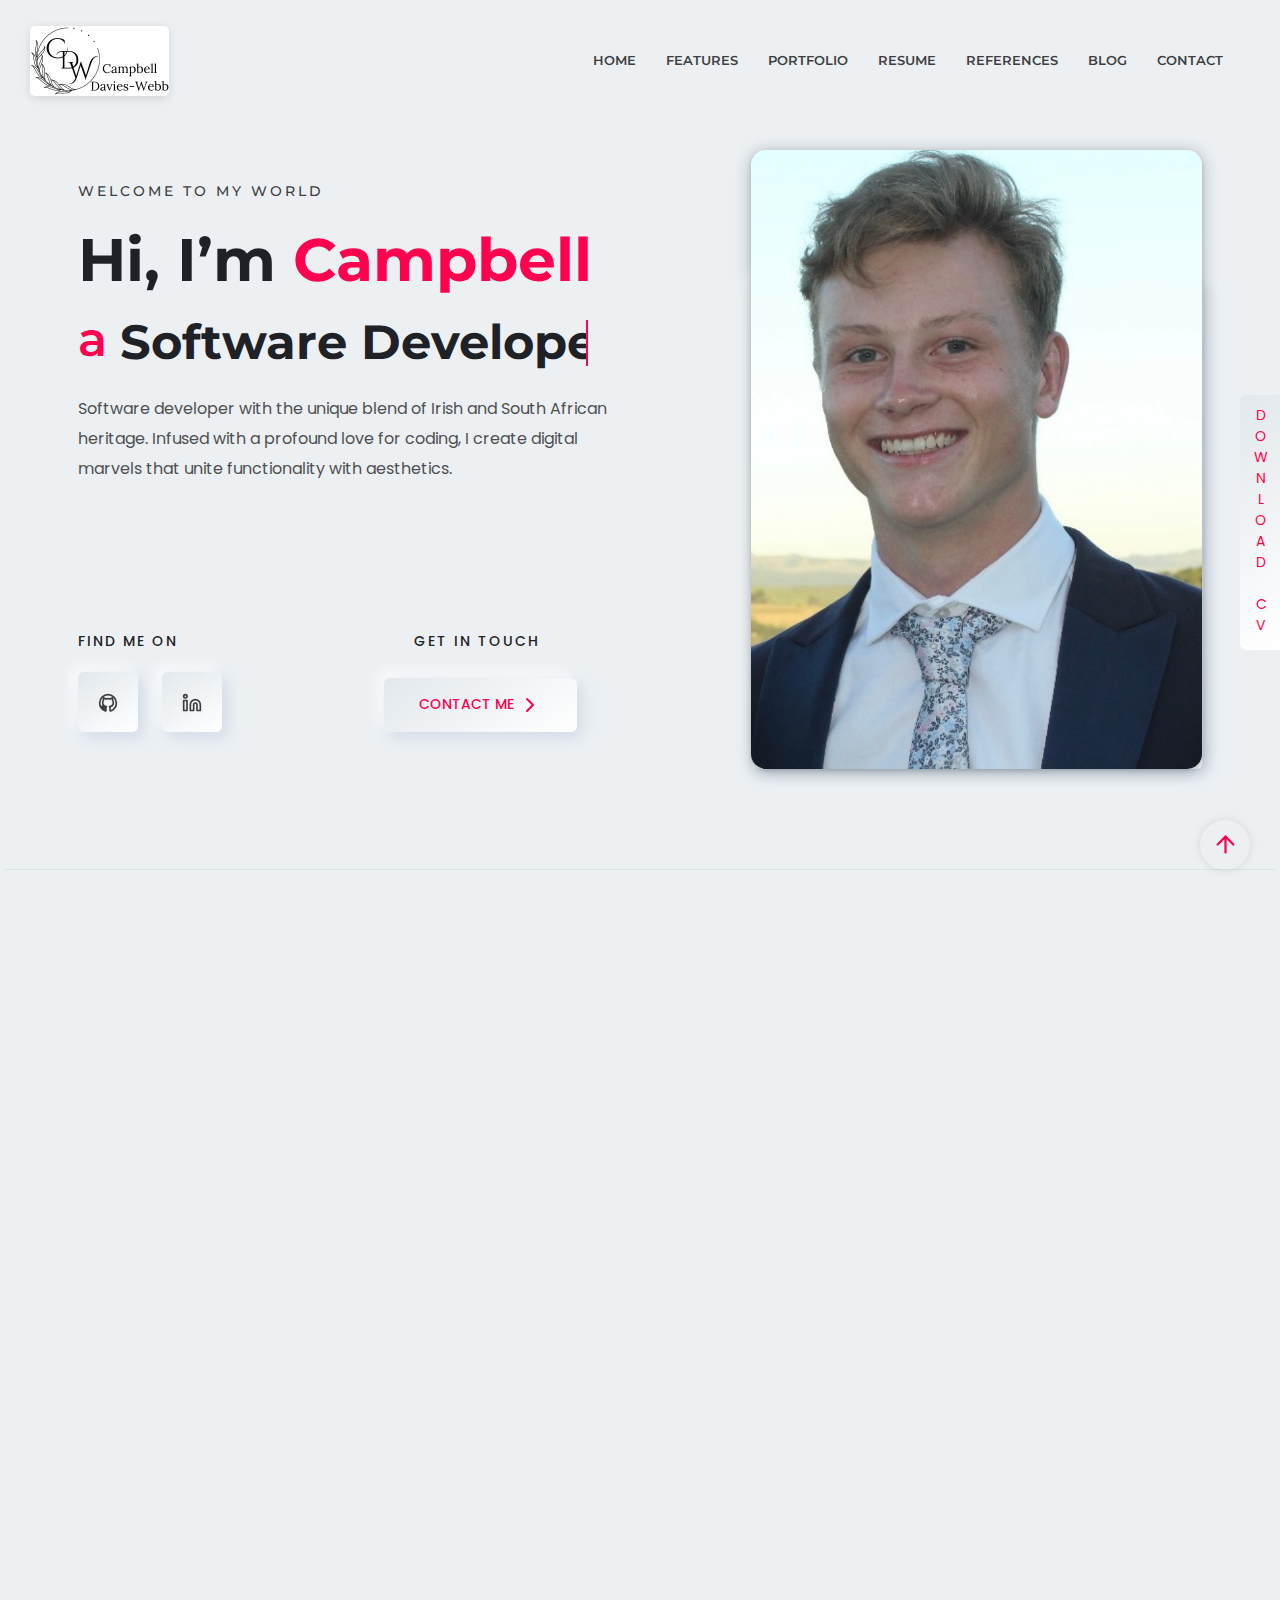
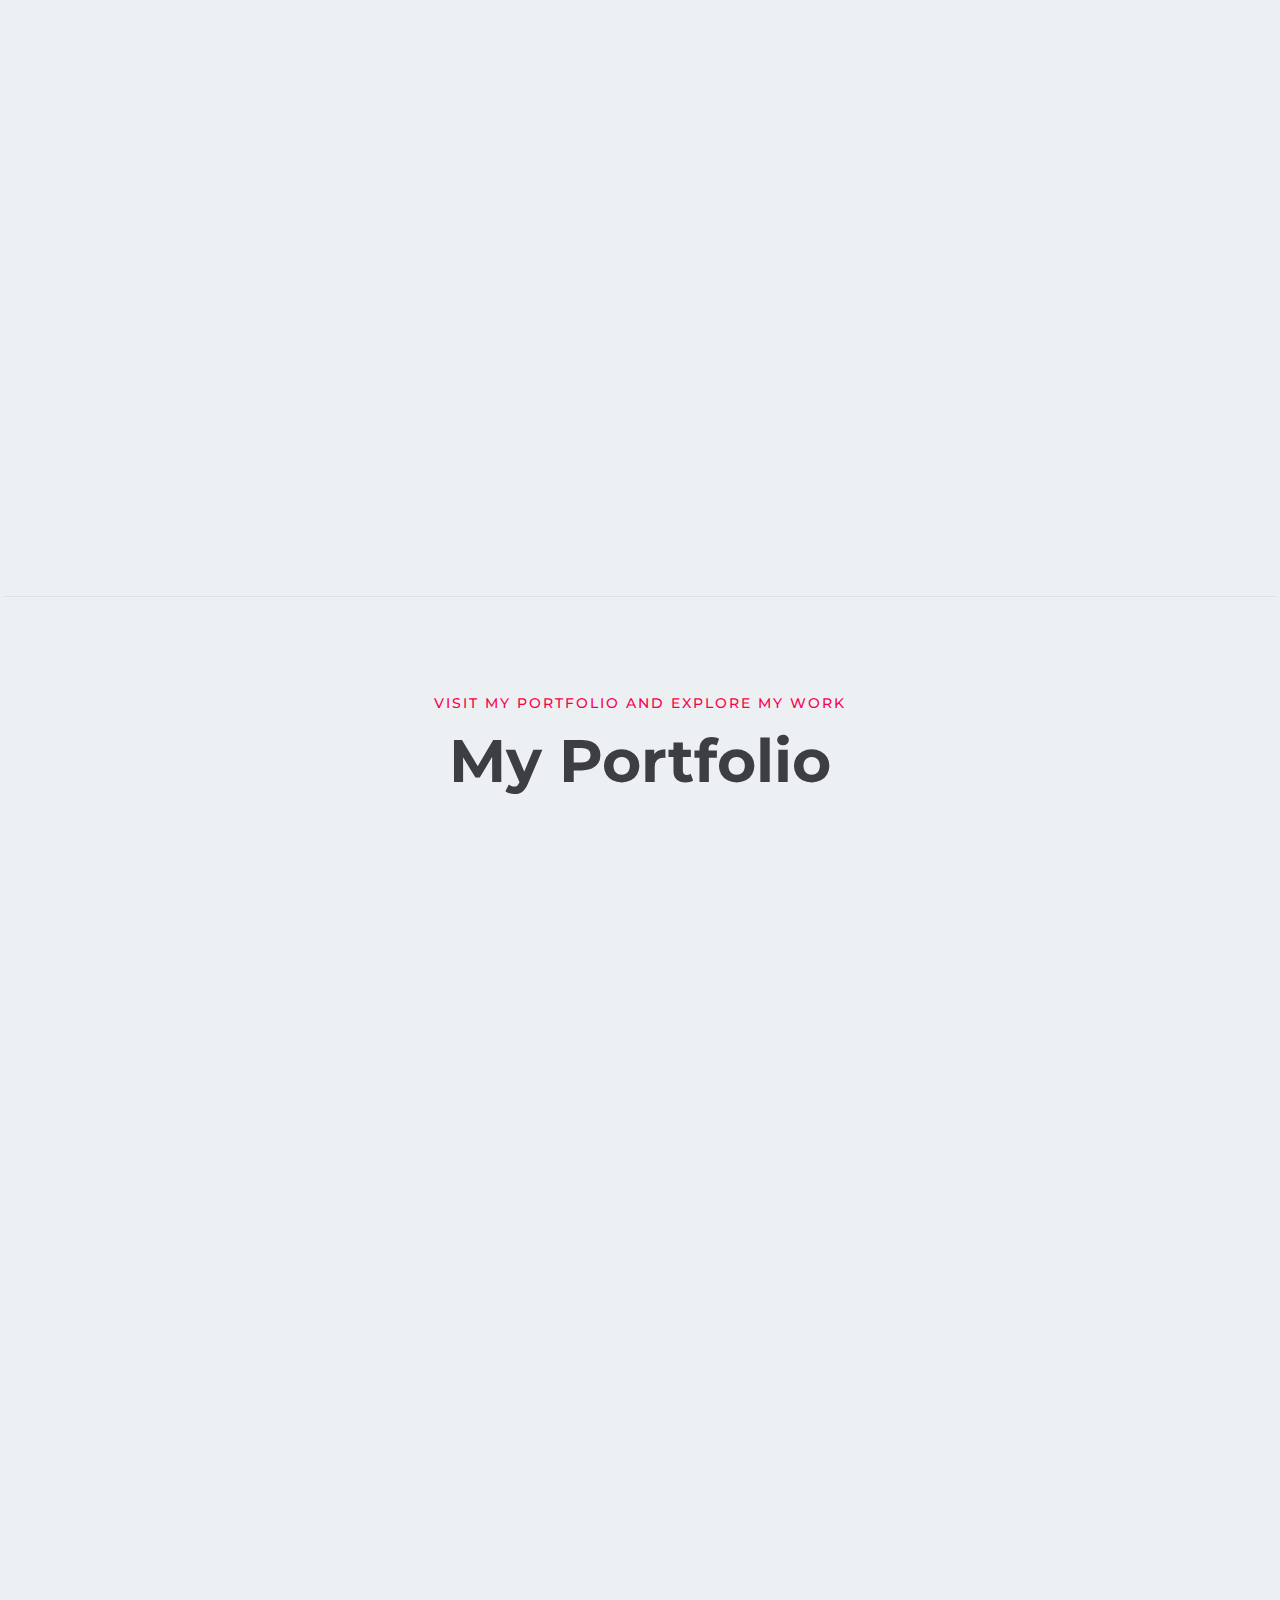
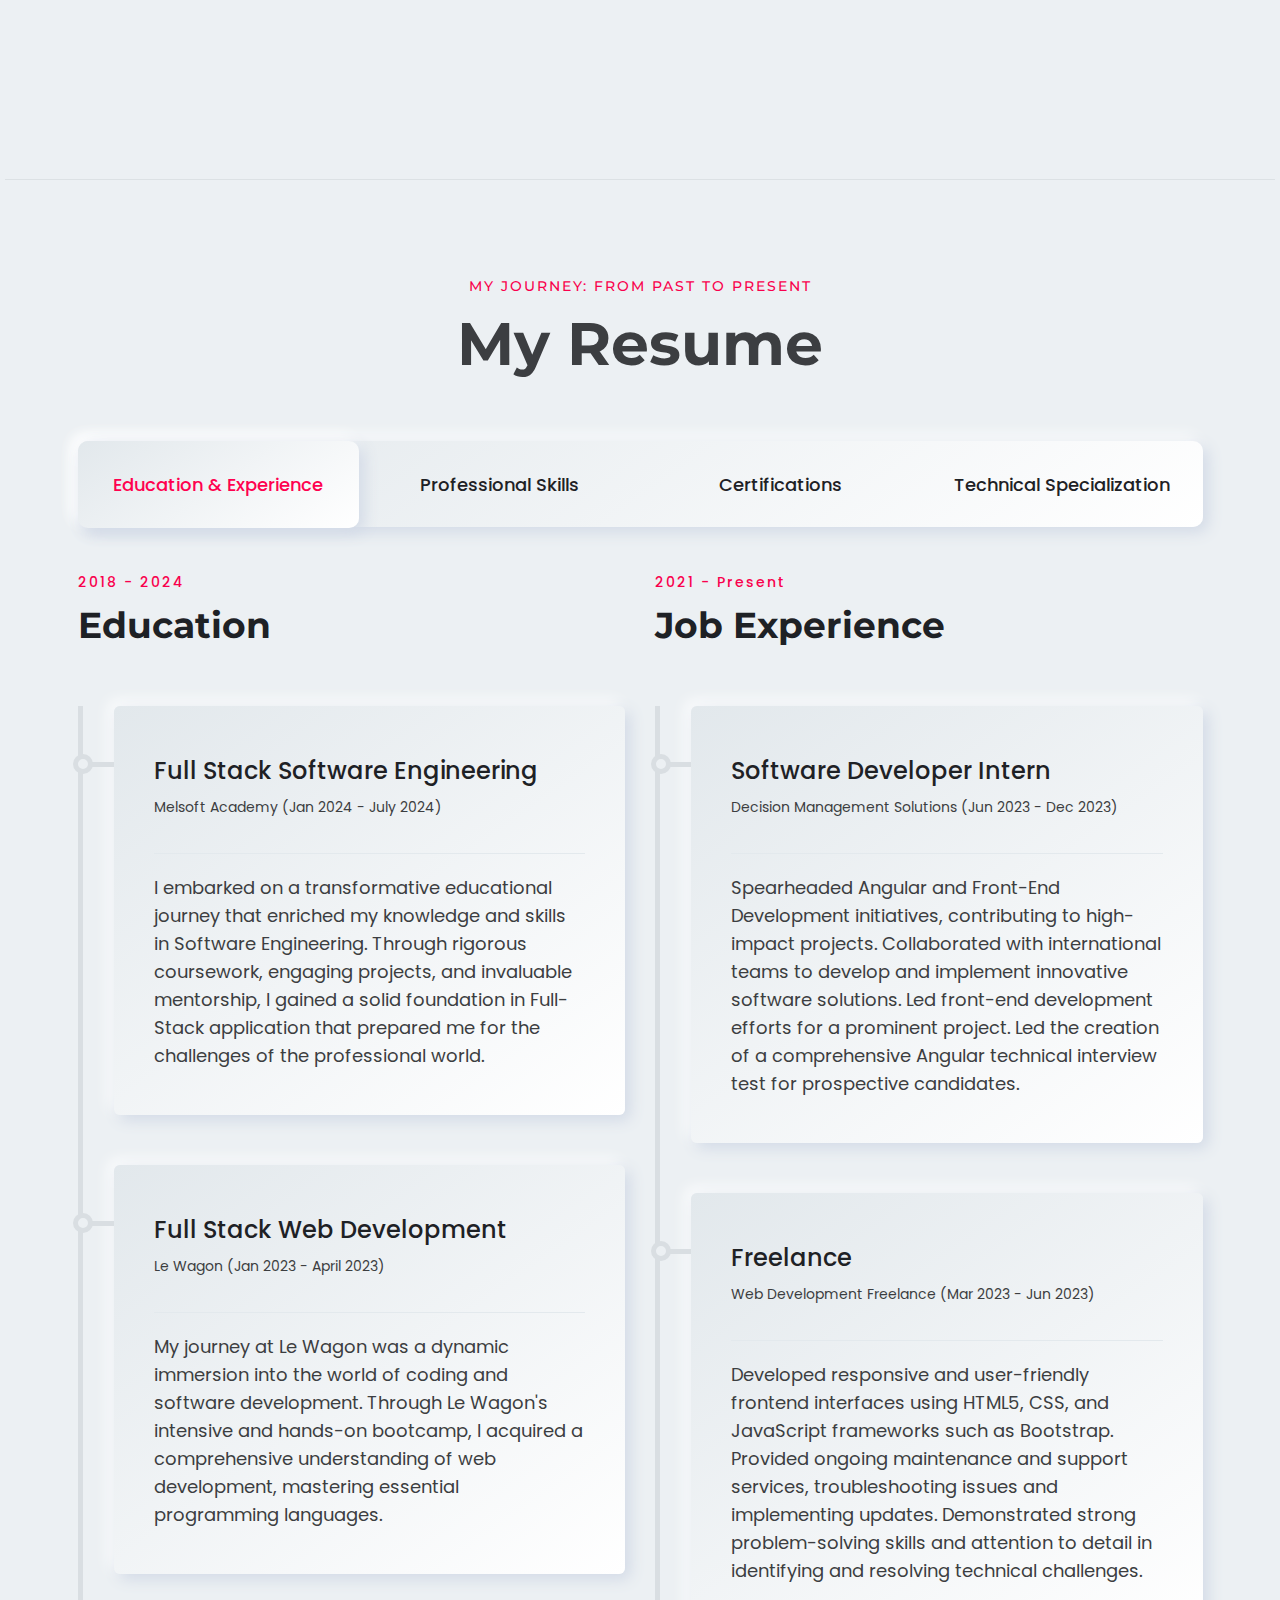
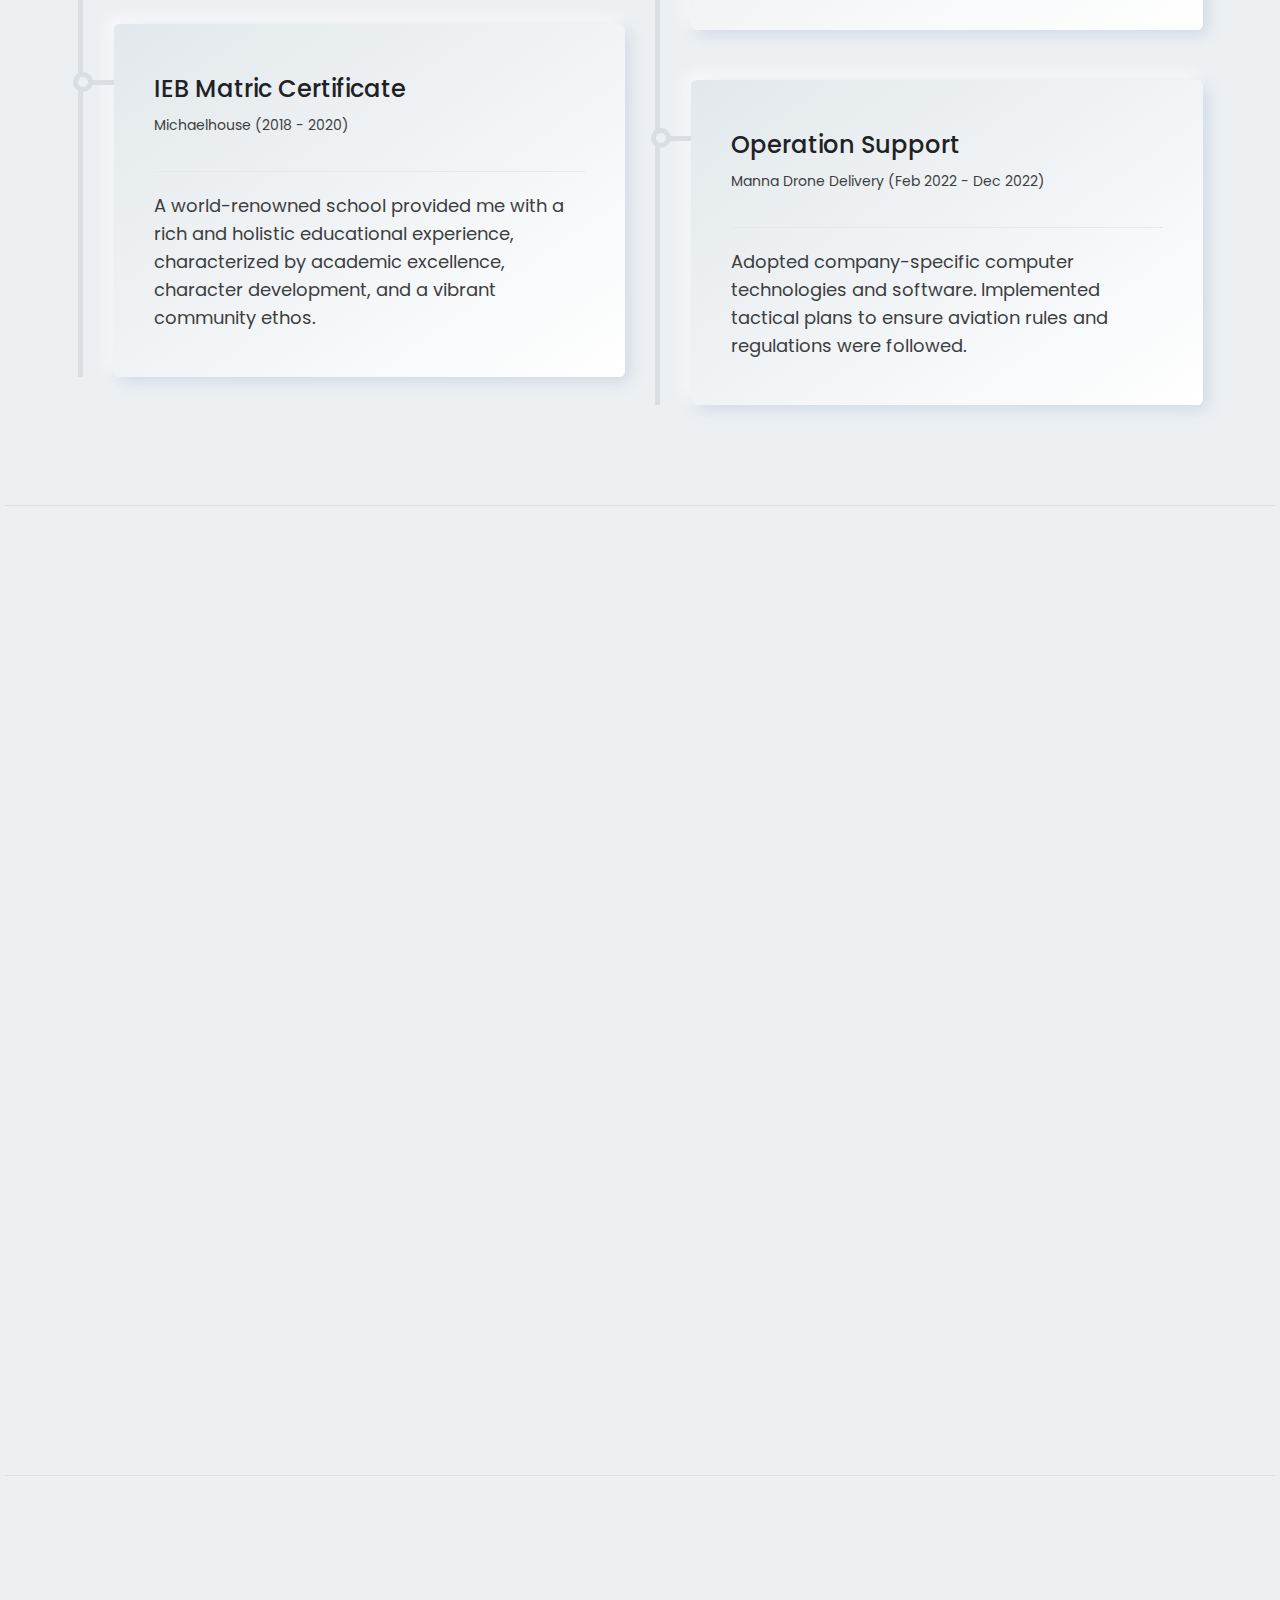
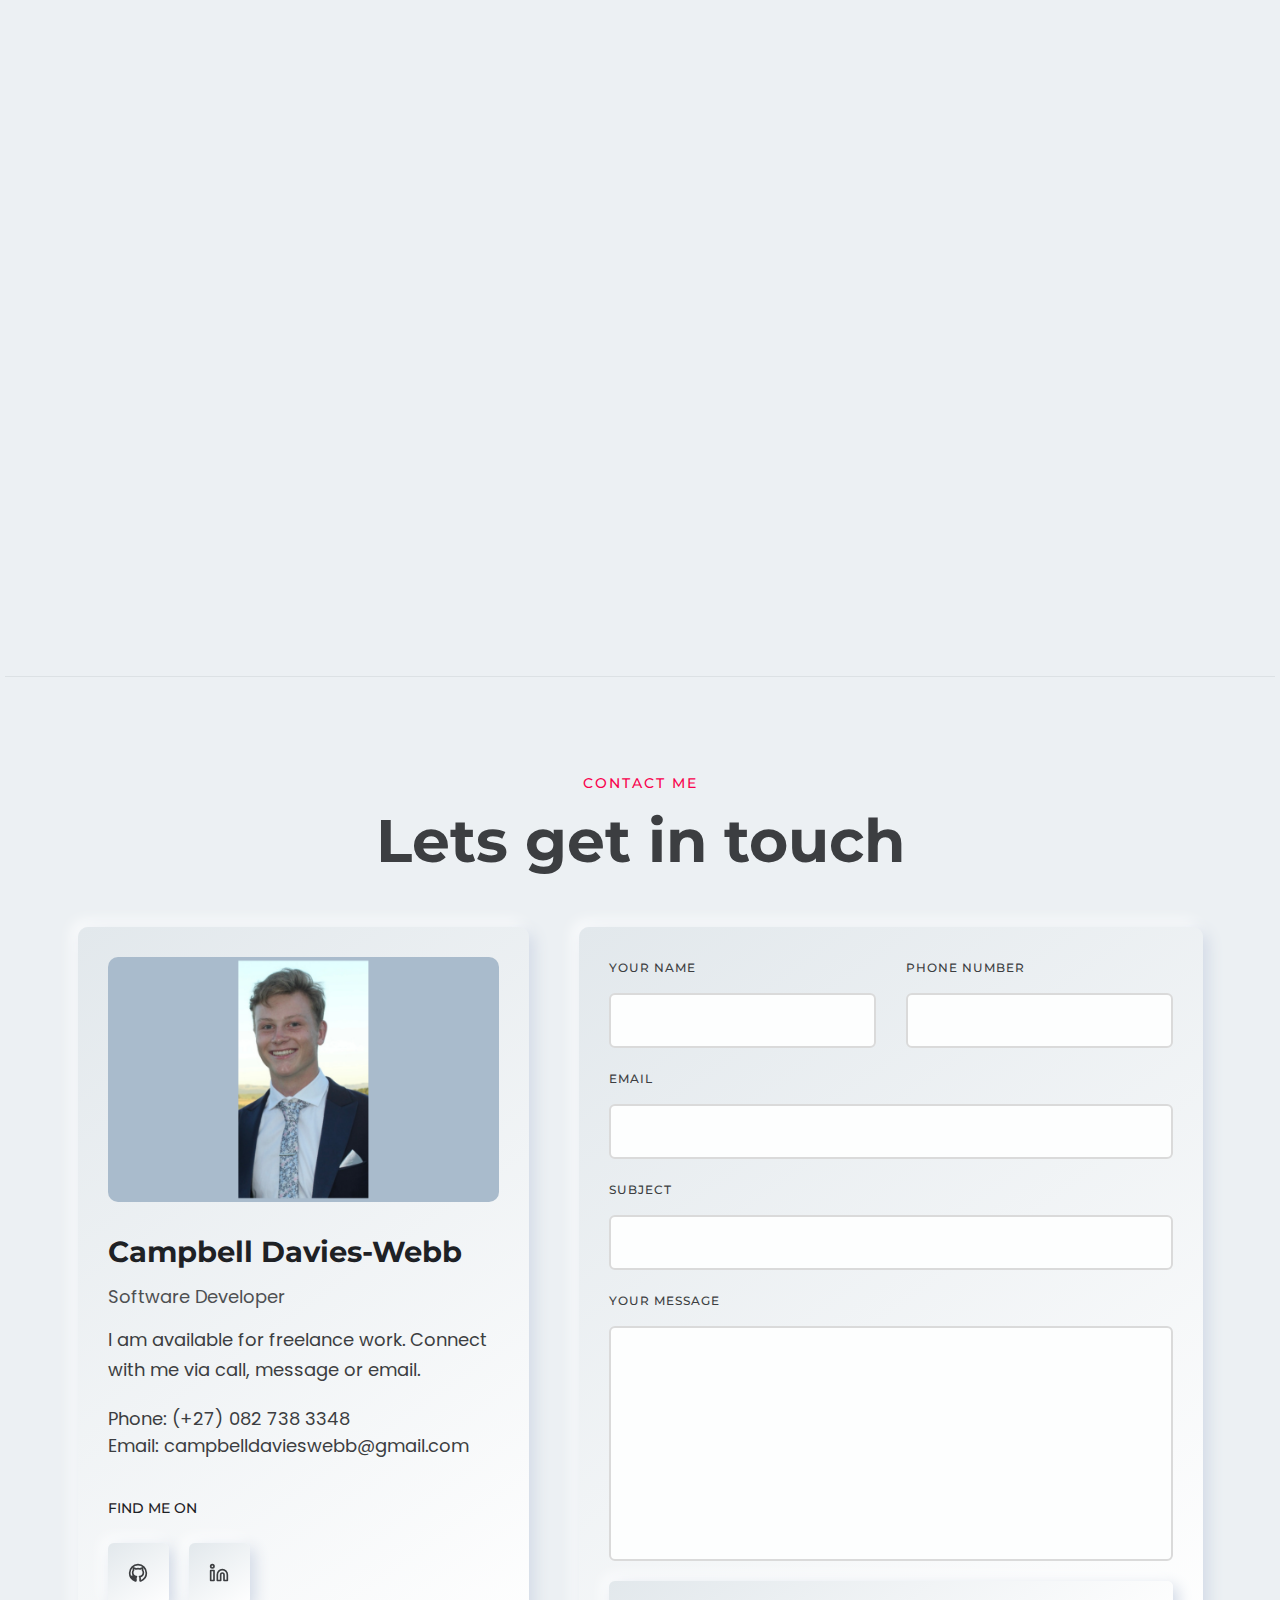
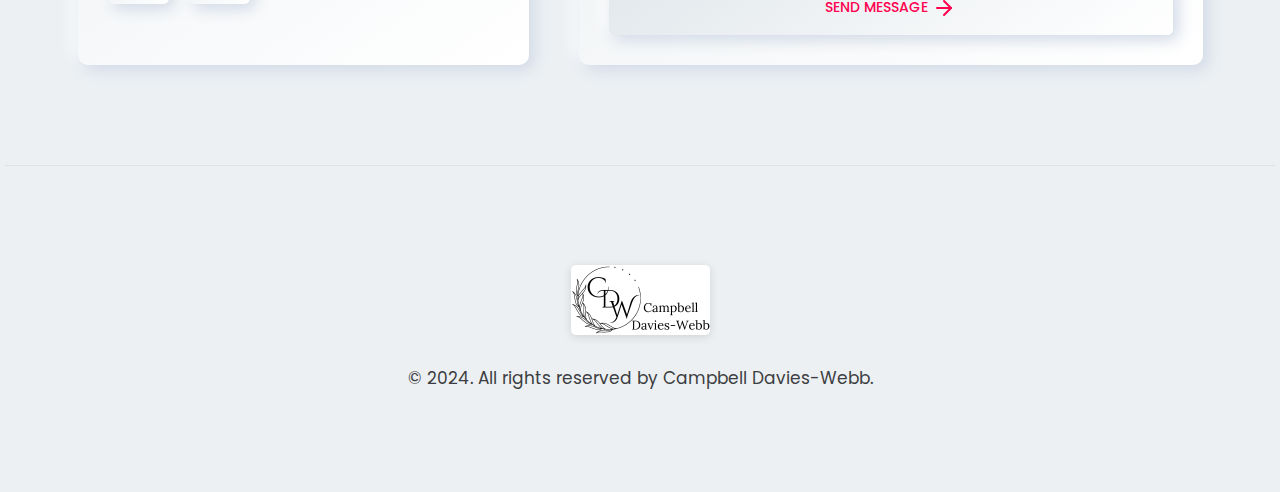
==== index.html @ 5827e890 "change up on blogs title" ====
<!DOCTYPE html>
<html lang="en">

<head>
    <meta charset="utf-8">
    <meta http-equiv="x-ua-compatible" content="ie=edge">
    <title>Campbell Davies-Webb | Portfolio</title>
    <meta name="robots" content="noindex, follow" />
    <meta name="description" content="">
    <meta name="viewport" content="width=device-width, initial-scale=1, shrink-to-fit=no">
    <!-- Favicon -->
    <link rel="shortcut icon" type="image/x-icon" href="assets/images/favicon.ico">
    <!-- CSS 
    ============================================ -->
    <link rel="stylesheet" href="assets/css/vendor/bootstrap.min.css">
    <link rel="stylesheet" href="assets/css/vendor/slick.css">
    <link rel="stylesheet" href="assets/css/vendor/slick-theme.css">
    <link rel="stylesheet" href="assets/css/vendor/aos.css">
    <link rel="stylesheet" href="assets/css/plugins/feature.css">
    <!-- Style css -->
    <link rel="stylesheet" href="assets/css/style.css">
</head>

<body class="template-color-1 spybody white-version" data-spy="scroll" data-target=".navbar-example2" data-offset="150">

    <!-- Start Header -->
    <header class="rn-header haeder-default black-logo-version header--fixed header--sticky">
        <div class="header-wrapper rn-popup-mobile-menu m--0 row align-items-center">
            <!-- Start Header Left -->
            <div class="col-lg-2 col-6">
                <div class="header-left">
                    <div class="logo">
                        <a href="index.html">
                            <img src="./new-images/C.png" alt="logo" style="border-radius: 5px; box-shadow: rgba(99, 99, 99, 0.2) 0px 2px 8px 0px;">
                        </a>
                    </div>
                </div>
            </div>
            <!-- End Header Left -->
            <!-- Start Header Center -->
            <div class="col-lg-10 col-6">
                <div class="header-center">
                    <nav id="sideNav" class="mainmenu-nav navbar-example2 d-none d-xl-block onepagenav">
                        <!-- Start Mainmanu Nav -->
                        <ul class="primary-menu nav nav-pills">
                            <li class="nav-item current"><a class="nav-link" href="#home">Home</a></li>
                            <li class="nav-item"><a class="nav-link" href="#features">Features</a></li>
                            <li class="nav-item"><a class="nav-link" href="#portfolio">Portfolio</a></li>
                            <li class="nav-item"><a class="nav-link" href="#resume">Resume</a></li>
                            <!-- <li class="nav-item"><a class="nav-link" href="#clients">Clients</a></li> -->
                            <li class="nav-item"><a class="nav-link" href="#references">References</a></li>
                            <li class="nav-item"><a class="nav-link" href="#blog">blog</a></li>
                            <li class="nav-item"><a class="nav-link" href="#contacts">Contact</a></li>
                        </ul>
                        <!-- End Mainmanu Nav -->
                    </nav>
                    <!-- Start Header Right  -->
                    <div class="header-right">
                        <div class="hamberger-menu d-block d-xl-none">
                            <i id="menuBtn" class="feather-menu humberger-menu"></i>
                        </div>
                        <div class="close-menu d-block">
                            <span class="closeTrigger">
                            <i data-feather="x"></i>
                        </span>
                        </div>
                    </div>
                    <!-- End Header Right  -->

                </div>
            </div>
            <!-- End Header Center -->
        </div>
    </header>
    <!-- End Header Area -->
    <!-- Start Popup Mobile Menu  -->
    <div class="popup-mobile-menu">
        <div class="inner">
            <div class="menu-top">
                <div class="menu-header">
                    <a class="logo" href="index.html">
                        <img src="./new-images/C.png" alt="Personal Portfolio" style="border-radius: 5px; box-shadow: rgba(99, 99, 99, 0.2) 0px 2px 8px 0px;">
                    </a>
                    <div class="close-button">
                        <button class="close-menu-activation close"><i data-feather="x"></i></button>
                    </div>
                </div>
                <p class="discription">Welcome to my personal portfolio. Look around and enjoy your stay.</p>
            </div>
            <div class="content">
                <ul class="primary-menu nav nav-pills onepagenav">
                    <li class="nav-item current"><a class="nav-link smoth-animation active" href="#home">Home</a></li>
                    <li class="nav-item"><a class="nav-link smoth-animation" href="#features">Features</a></li>
                    <li class="nav-item"><a class="nav-link smoth-animation" href="#portfolio">Portfolio</a></li>
                    <li class="nav-item"><a class="nav-link smoth-animation" href="#resume">Resume</a></li>
                    <li class="nav-item"><a class="nav-link smoth-animation" href="#clients">Clients</a></li>
                    <li class="nav-item"><a class="nav-link smoth-animation" href="#pricing">Pricing</a></li>
                    <li class="nav-item"><a class="nav-link smoth-animation" href="#blog">blog</a></li>
                    <li class="nav-item"><a class="nav-link smoth-animation" href="#contacts">Contact</a></li>
                </ul>
                <!-- social sharea area -->
                <div class="social-share-style-1 mt--40">
                    <span class="title">find me on</span>
                    <ul class="social-share d-flex liststyle">
                        <li class="github"><a href="https://github.com/campbell-15"><svg xmlns="http://www.w3.org/2000/svg" width="24" height="24" viewBox="0 0 24 24" fill="none" stroke="currentColor" stroke-width="2" stroke-linecap="round" stroke-linejoin="round" class="feather feather-github">
                            <path d="M12 2c-5.523 0-10 4.477-10 10 0 4.418 2.865 8.166 6.839 9.49.5.092.685-.217.685-.48 0-.237-.009-.865-.014-1.7-2.782.605-3.37-1.338-3.37-1.338-.455-1.153-1.112-1.461-1.112-1.461-.909-.621.069-.607.069-.607 1.005.07 1.532 1.03 1.532 1.03.892 1.526 2.345 1.085 2.914.829.091-.645.351-1.085.637-1.334-2.232-.253-4.579-1.116-4.579-4.965 0-1.096.393-1.994 1.035-2.693-.104-.252-.449-1.274.099-2.655 0 0 .845-.271 2.77 1.029a9.62 9.62 0 0 1 2.513-.34c.853.005 1.712.115 2.513.34 1.924-1.3 2.768-1.029 2.768-1.029.552 1.381.206 2.403.102 2.655.645.699 1.033 1.597 1.033 2.693 0 3.857-2.351 4.71-4.592 4.956.36.311.68.923.68 1.858 0 1.342-.012 2.423-.012 2.752 0 .267.181.578.688.479C19.139 20.163 22 16.416 22 12c0-5.523-4.477-10-10-10z"/>
                        </svg></a>
                        </li>
                        <li class="linkedin"><a href="https://www.linkedin.com/in/campbelldavieswebb/"><svg xmlns="http://www.w3.org/2000/svg" width="24" height="24" viewBox="0 0 24 24" fill="none" stroke="currentColor" stroke-width="2" stroke-linecap="round" stroke-linejoin="round" class="feather feather-linkedin">
                                    <path d="M16 8a6 6 0 0 1 6 6v7h-4v-7a2 2 0 0 0-2-2 2 2 0 0 0-2 2v7h-4v-7a6 6 0 0 1 6-6z"></path>
                                    <rect x="2" y="9" width="4" height="12"></rect>
                                    <circle cx="4" cy="4" r="2"></circle>
                                </svg></a>
                        </li>
                    </ul>
                </div>
                <!-- end -->
            </div>
        </div>
    </div>
    <!-- End Popup Mobile Menu  -->




    <main class="main-page-wrapper">

        <!-- Start Slider Area -->
        <div id="home" class="rn-slider-area">
            <div class="slide slider-style-1">
                <div class="container">
                    <div class="row row--30 align-items-center">
                        <div class="order-2 order-lg-1 col-lg-7 mt_md--50 mt_sm--50 mt_lg--30">
                            <div class="content">
                                <div class="inner">
                                    <span class="subtitle">Welcome to my world</span>
                                    <h1 class="title">Hi, I’m <span>Campbell</span><br>
                                        <span class="header-caption" id="page-top">
                                            <!-- type headline start-->
                                            <span class="cd-headline clip is-full-width">
                                                <span>a </span>
                                        <!-- ROTATING TEXT -->
                                        <span class="cd-words-wrapper">
                                                    <b class="is-visible">Software Developer.</b>
                                                    <b class="is-hidden">Web Developer.</b>
                                                    <b class="is-hidden">FrontEnd Developer.</b>
                                                </span>
                                        </span>
                                        <!-- type headline end -->
                                        </span>
                                    </h1>

                                    <div>
                                        <p class="description">Software developer with the unique blend of Irish and South African heritage. 
                                            Infused with a profound love for coding, I create digital marvels that unite 
                                            functionality with aesthetics.</p>
                                    </div>
                                </div>
                                <div class="row">
                                    <div class="col-lg-6 col-xl-6 col-md-6 col-sm-6 col-12">
                                        <div class="social-share-inner-left">
                                            <span class="title">find me on</span>
                                            <ul class="social-share d-flex liststyle">
                                                <li class="github"><a href="https://github.com/campbell-15"><svg xmlns="http://www.w3.org/2000/svg" width="24" height="24" viewBox="0 0 24 24" fill="none" stroke="currentColor" stroke-width="2" stroke-linecap="round" stroke-linejoin="round" class="feather feather-github">
                                                    <path d="M12 2c-5.523 0-10 4.477-10 10 0 4.418 2.865 8.166 6.839 9.49.5.092.685-.217.685-.48 0-.237-.009-.865-.014-1.7-2.782.605-3.37-1.338-3.37-1.338-.455-1.153-1.112-1.461-1.112-1.461-.909-.621.069-.607.069-.607 1.005.07 1.532 1.03 1.532 1.03.892 1.526 2.345 1.085 2.914.829.091-.645.351-1.085.637-1.334-2.232-.253-4.579-1.116-4.579-4.965 0-1.096.393-1.994 1.035-2.693-.104-.252-.449-1.274.099-2.655 0 0 .845-.271 2.77 1.029a9.62 9.62 0 0 1 2.513-.34c.853.005 1.712.115 2.513.34 1.924-1.3 2.768-1.029 2.768-1.029.552 1.381.206 2.403.102 2.655.645.699 1.033 1.597 1.033 2.693 0 3.857-2.351 4.71-4.592 4.956.36.311.68.923.68 1.858 0 1.342-.012 2.423-.012 2.752 0 .267.181.578.688.479C19.139 20.163 22 16.416 22 12c0-5.523-4.477-10-10-10z"/>
                                                </svg></a>
                                                </li>
                                                <li class="linkedin"><a href="https://www.linkedin.com/in/campbelldavieswebb/"><svg xmlns="http://www.w3.org/2000/svg" width="24" height="24" viewBox="0 0 24 24" fill="none" stroke="currentColor" stroke-width="2" stroke-linecap="round" stroke-linejoin="round" class="feather feather-linkedin">
                                                    <path d="M16 8a6 6 0 0 1 6 6v7h-4v-7a2 2 0 0 0-2-2 2 2 0 0 0-2 2v7h-4v-7a6 6 0 0 1 6-6z"></path>
                                                    <rect x="2" y="9" width="4" height="12"></rect>
                                                    <circle cx="4" cy="4" r="2"></circle>
                                                </svg></a>
                                        </li>
                                            </ul>
                                        </div>
                                    </div>
                                    <div class="col-lg-6 col-xl-6 col-md-6 col-sm-6 col-12 mt_mobile--30">
                                        <div class="skill-share-inner">
                                            <span class="title">get in touch</span>
                                            <ul>
                                                <a href="#contacts" class="skill-share rn-btn smoth-animation" style="margin-left: -70px;">
                                                    <span>CONTACT ME</span>
                                                    <i data-feather="chevron-right"></i>
                                                </a>
                                            </ul>
                                        </div>
                                    </div>
                                </div>
                            </div>
                        </div>

                        <div class="order-1 order-lg-2 col-lg-5">
                            <div class="thumbnail">
                                <div class="inner">
                                    <img src="./new-images/latest-hero-logo.png" alt="Personal Portfolio Images" style="border-radius: 15px; box-shadow: rgba(14, 30, 37, 0.12) 0px 2px 4px 0px, rgba(14, 30, 37, 0.32) 0px 2px 16px 0px;">
                                </div>
                            </div>
                        </div>
                    </div>
                </div>
            </div>
        </div>
        <!-- End Slider Area -->

        <!-- Start Service Area -->
        <div class="rn-service-area rn-section-gap section-separator" id="features">
            <div class="container">
                <div class="row">
                    <div class="col-lg-12">
                        <div class="section-title text-left" data-aos="fade-up" data-aos-duration="500" data-aos-delay="100" data-aos-once="true">
                            <span class="subtitle">Features</span>
                            <h2 class="title">What I Use</h2>
                        </div>
                    </div>
                </div>
                <div class="row row--25 mt_md--10 mt_sm--10">

                    <!-- Start Single Service -->
                    <div data-aos="fade-up" data-aos-duration="500" data-aos-delay="100" data-aos-once="true" class="col-lg-6 col-xl-4 col-md-6 col-sm-12 col-12 mt--50 mt_md--30 mt_sm--30">
                        <div class="rn-service">
                            <div class="inner">
                                <div class="icon">
                                    <i data-feather="code"></i>
                                </div>
                                <div class="content">
                                    <h4 class="title"><a href="#">JavaScript OOP & ES6</a></h4>
                                    <p class="description">Leveraging JavaScript's object-oriented 
                                        programming paradigm to create modular and scalable codebases, 
                                        ensuring maintainability and extensibility in web development 
                                        projects.</p>
                                </div>
                            </div>
                        </div>
                    </div>
                    <!-- End SIngle Service -->
                    <!-- Start Single Service -->
                    <div data-aos="fade-up" data-aos-duration="500" data-aos-delay="300" data-aos-once="true" class="col-lg-6 col-xl-4 col-md-6 col-sm-12 col-12 mt--50 mt_md--30 mt_sm--30">
                        <div class="rn-service">
                            <div class="inner">
                                <div class="icon">
                                    <i data-feather="layers"></i>
                                </div>
                                <div class="content">
                                    <h4 class="title"><a href="#">Front End Frameworks</a></h4>
                                    <p class="description">Harnessing the power of frontend frameworks 
                                        such as React and state management libraries like Redux to 
                                        build dynamic and responsive user interfaces, delivering seamless 
                                        and interactive web experiences.</p>
                                </div>
                            </div>
                        </div>
                    </div>
                    <!-- End SIngle Service -->
                    <!-- Start Single Service -->
                    <div data-aos="fade-up" data-aos-duration="500" data-aos-delay="500" data-aos-once="true" class="col-lg-6 col-xl-4 col-md-6 col-sm-12 col-12 mt--50 mt_md--30 mt_sm--30">
                        <div class="rn-service">
                            <div class="inner">
                                <div class="icon">
                                    <i data-feather="server"></i>
                                </div>
                                <div class="content">
                                    <h4 class="title"><a href="#">Back End Development</a></h4>
                                    <p class="description">Utilizing backend technologies such as Node.js 
                                        and Express to architect and develop robust server-side 
                                        applications, handling data processing, authentication, and 
                                        routing for efficient backend operations.</p>
                                </div>
                            </div>
                        </div>
                    </div>
                    <!-- End SIngle Service -->
                    <!-- Start Single Service -->
                    <div data-aos="fade-up" data-aos-duration="500" data-aos-delay="100" data-aos-once="true" class="col-lg-6 col-xl-4 col-md-6 col-sm-12 col-12 mt--50 mt_md--30 mt_sm--30">
                        <div class="rn-service">
                            <div class="inner">
                                <div class="icon">
                                    <i data-feather="database"></i>
                                </div>
                                <div class="content">
                                    <h4 class="title"><a href="#">Databases</a></h4>
                                    <p class="description">Designing and implementing database schemas
                                        ensuring data integrity, performance, and scalability in software applications.
                                    </p>
                                </div>
                            </div>
                        </div>
                    </div>
                    <!-- End SIngle Service -->
                    <!-- Start Single Service -->
                    <div data-aos="fade-up" data-aos-duration="500" data-aos-delay="300" data-aos-once="true" class="col-lg-6 col-xl-4 col-md-6 col-sm-12 col-12 mt--50 mt_md--30 mt_sm--30">
                        <div class="rn-service">
                            <div class="inner">
                                <div class="icon">
                                    <i data-feather="cloud"></i>
                                </div>
                                <div class="content">
                                    <h4 class="title"><a href="#">APIs</a></h4>
                                    <p class="description">Creating and consuming APIs
                                        to enable seamless communication and integration between different 
                                        software systems, facilitating data exchange and interoperability 
                                        across platforms.
                                    </p>
                                </div>
                            </div>
                        </div>
                    </div>
                    <!-- End SIngle Service -->
                    <!-- Start Single Service -->
                    <div data-aos="fade-up" data-aos-duration="500" data-aos-delay="500" data-aos-once="true" class="col-lg-6 col-xl-4 col-md-6 col-sm-12 col-12 mt--50 mt_md--30 mt_sm--30">
                        <div class="rn-service">
                            <div class="inner">
                                <div class="icon">
                                    <i data-feather="slack"></i>
                                </div>
                                <div class="content">
                                    <h4 class="title"><a href="#">Git & GitHub</a></h4>
                                    <p class="description">Employing Git version control and GitHub 
                                        collaboration platform to manage codebase versions, track 
                                        changes, and coordinate collaborative development, 
                                        ensuring code quality and collaboration in 
                                        software development projects.</p>
                                </div>
                            </div>
                        </div>
                    </div>
                    <!-- End SIngle Service -->

                </div>
            </div>
        </div>
        <!-- End Service Area  -->

        <!-- Start Portfolio Area -->
        <div class="rn-portfolio-area rn-section-gap section-separator" id="portfolio">
            <div class="container">
                <div class="row">
                    <div class="col-lg-12">
                        <div class="section-title text-center">
                            <span class="subtitle">Visit my portfolio and explore my work</span>
                            <h2 class="title">My Portfolio</h2>
                        </div>
                    </div>
                </div>

                <div class="row row--25 mt--10 mt_md--10 mt_sm--10">
                    <!-- Start Single Portfolio -->
                    <div data-aos="fade-up" data-aos-delay="100" data-aos-once="true" class="col-lg-6 col-xl-4 col-md-6 col-12 mt--50 mt_md--30 mt_sm--30">
                        <div class="rn-portfolio" data-bs-toggle="modal" data-bs-target="#exampleModalCenter">
                            <div class="inner">
                                <div class="thumbnail">
                                    <a href="javascript:void(0)">
                                        <img src="./new-images/connec-trivia.png" alt="project 1">
                                    </a>
                                </div>
                                <div class="content">
                                    <div class="category-info">
                                        <div class="category-list">
                                            <a href="javascript:void(0)">Mobile App</a>
                                        </div>
                                        <div class="meta">
                                            <span><a href="javascript:void(0)"><i class="feather-heart"></i></a>
                                        600</span>
                                        </div>
                                    </div>
                                    <h4 class="title"><a href="javascript:void(0)">CONNECT TRIVIA<i
                                        class="feather-arrow-up-right"></i></a></h4>
                                </div>
                            </div>
                        </div>
                    </div>
                    <!-- End Single Portfolio -->

                    <!-- Start Single Portfolio -->
                    <div data-aos="fade-up" data-aos-delay="300" data-aos-once="true" class="col-lg-6 col-xl-4 col-md-6 col-12 mt--50 mt_md--30 mt_sm--30">
                        <div class="rn-portfolio" data-bs-toggle="modal" data-bs-target="#exampleModalCenter2">
                            <div class="inner">
                                <div class="thumbnail">
                                    <a href="javascript:void(0)">
                                        <img src="./new-images/event-lab.png" alt="Personal Portfolio Images">
                                    </a>
                                </div>
                                <div class="content">
                                    <div class="category-info">
                                        <div class="category-list">
                                            <a href="javascript:void(0)">Web Application</a>
                                        </div>
                                        <div class="meta">
                                            <span><a href="javascript:void(0)"><i class="feather-heart"></i></a>
                                        750</span>
                                        </div>
                                    </div>
                                    <h4 class="title"><a href="javascript:void(0)">EVENT LAB<i class="feather-arrow-up-right"></i></a></h4>
                                </div>
                            </div>
                        </div>
                    </div>
                    <!-- End Single Portfolio -->

                    <!-- Start Single Portfolio -->
                    <div data-aos="fade-up" data-aos-delay="500" data-aos-once="true" class="col-lg-6 col-xl-4 col-md-6 col-12 mt--50 mt_md--30 mt_sm--30">
                        <div class="rn-portfolio" data-bs-toggle="modal" data-bs-target="#exampleModalCenter3">
                            <div class="inner">
                                <div class="thumbnail">
                                    <a href="javascript:void(0)">
                                        <img src="./new-images/xoxo.png" alt="Personal Portfolio Images">
                                    </a>
                                </div>
                                <div class="content">
                                    <div class="category-info">
                                        <div class="category-list">
                                            <a href="javascript:void(0)">Web Application</a>
                                        </div>
                                        <div class="meta">
                                            <span><a href="javascript:void(0)"><i class="feather-heart"></i></a>
                                        630</span>
                                        </div>
                                    </div>
                                    <h4 class="title"><a href="javascript:void(0)">XOXO BEAUTY<i class="feather-arrow-up-right"></i></a></h4>
                                </div>
                            </div>
                        </div>
                    </div>
                    <!-- End Single Portfolio -->

                    <!-- Start Single Portfolio -->
                    <div data-aos="fade-up" data-aos-delay="100" data-aos-once="true" class="col-lg-6 col-xl-4 col-md-6 col-12 mt--50 mt_md--30 mt_sm--30">
                        <div class="rn-portfolio" data-bs-toggle="modal" data-bs-target="#exampleModalCenter4">
                            <div class="inner">
                                <div class="thumbnail">
                                    <a href="javascript:void(0)">
                                        <img src="./new-images/calculator.png" alt="Personal Portfolio Images">
                                    </a>
                                </div>
                                <div class="content">
                                    <div class="category-info">
                                        <div class="category-list">
                                            <a href="javascript:void(0)">Web Application</a>
                                        </div>
                                        <div class="meta">
                                            <span><a href="javascript:void(0)"><i class="feather-heart"></i></a>
                                        360</span>
                                        </div>
                                    </div>
                                    <h4 class="title"><a href="javascript:void(0)">MY CALCULATOR<i class="feather-arrow-up-right"></i></a></h4>
                                </div>
                            </div>
                        </div>
                    </div>
                    <!-- End Single Portfolio -->

                    <!-- Start Single Portfolio -->
                    <div data-aos="fade-up" data-aos-delay="300" data-aos-once="true" class="col-lg-6 col-xl-4 col-md-6 col-12 mt--50 mt_md--30 mt_sm--30">
                        <div class="rn-portfolio" data-bs-toggle="modal" data-bs-target="#exampleModalCenter5">
                            <div class="inner">
                                <div class="thumbnail">
                                    <a href="javascript:void(0)">
                                        <img src="./new-images/melsoft.png" alt="Personal Portfolio Images">
                                    </a>
                                </div>
                                <div class="content">
                                    <div class="category-info">
                                        <div class="category-list">
                                            <a href="javascript:void(0)">Web Application</a>
                                        </div>
                                        <div class="meta">
                                            <span><a href="javascript:void(0)"><i class="feather-heart"></i></a>
                                        280</span>
                                        </div>
                                    </div>
                                    <h4 class="title"><a href="javascript:void(0)">MELSOFT SOFTWARE<i
                                        class="feather-arrow-up-right"></i></a></h4>
                                </div>
                            </div>
                        </div>
                    </div>
                    <!-- End Single Portfolio -->

                    <!-- Start Single Portfolio -->
                    <div data-aos="fade-up" data-aos-delay="500" data-aos-once="true" class="col-lg-6 col-xl-4 col-md-6 col-12 mt--50 mt_md--30 mt_sm--30">
                        <div class="rn-portfolio" data-bs-toggle="modal" data-bs-target="#exampleModalCenter6">
                            <div class="inner">
                                <div class="thumbnail">
                                    <a href="javascript:void(0)">
                                        <img src="./new-images/dice-game.png" alt="Personal Portfolio Images">
                                    </a>
                                </div>
                                <div class="content">
                                    <div class="category-info">
                                        <div class="category-list">
                                            <a href="javascript:void(0)">Web Application</a>
                                        </div>
                                        <div class="meta">
                                            <span><a href="javascript:void(0)"><i class="feather-heart"></i></a>
                                        690</span>
                                        </div>
                                    </div>
                                    <h4 class="title"><a href="javascript:void(0)">THROW DICE<i
                                        class="feather-arrow-up-right"></i></a></h4>
                                </div>
                            </div>
                        </div>
                    </div>
                    <!-- End Single Portfolio -->
                </div>
            </div>
        </div>
        <!-- End portfolio Area -->

        <!-- Start Resume Area -->
        <div class="rn-resume-area rn-section-gap section-separator" id="resume">
            <div class="container">
                <div class="row">
                    <div class="col-lg-12">
                        <div class="section-title text-center">
                            <span class="subtitle">My Journey: From Past to Present</span>
                            <h2 class="title">My Resume</h2>
                        </div>
                    </div>
                </div>
                <div class="row mt--45">
                    <div class="col-lg-12">
                        <ul class="rn-nav-list nav nav-tabs" id="myTabs" role="tablist">
                            <li class="nav-item">
                                <a class="nav-link active" id="education-tab" data-bs-toggle="tab" href="#education" role="tab" aria-controls="education" aria-selected="true">Education & Experience</a>
                            </li>
                            <li class="nav-item">
                                <a class="nav-link" id="professional-tab" data-bs-toggle="tab" href="#professional" role="tab" aria-controls="professional" aria-selected="false">professional
                                    Skills</a>
                            </li>
                            <li class="nav-item">
                                <a class="nav-link" id="experience-tab" data-bs-toggle="tab" href="#experience" role="tab" aria-controls="experience" aria-selected="false">Certifications</a>
                            </li>
                            <li class="nav-item">
                                <a class="nav-link" id="interview-tab" data-bs-toggle="tab" href="#interview" role="tab" aria-controls="interview" aria-selected="false">Technical Specialization</a>
                            </li>
                        </ul>

                        <!-- Start Tab Content Wrapper  -->
                        <div class="rn-nav-content tab-content" id="myTabContents">
                            <!-- Start Single Tab  -->
                            <div class="tab-pane show active fade single-tab-area" id="education" role="tabpanel" aria-labelledby="education-tab">
                                <div class="personal-experience-inner mt--40">
                                    <div class="row">
                                        <!-- Start Skill List Area  -->
                                        <div class="col-lg-6 col-md-12 col-12">
                                            <div class="content">
                                                <span class="subtitle">2018 - 2024</span>
                                                <h4 class="maintitle">Education</h4>
                                                <div class="experience-list">

                                                    <!-- Start Single List  -->
                                                    <div class="resume-single-list">
                                                        <div class="inner">
                                                            <div class="heading">
                                                                <div class="title">
                                                                    <h4>Full Stack Software Engineering</h4>
                                                                    <span>Melsoft Academy (Jan 2024 - July 2024)</span>
                                                                </div>
                                                                <!-- <div class="date-of-time">
                                                                    <span>4.30/5</span>
                                                                </div> -->
                                                            </div>
                                                            <p class="description">I embarked on a transformative educational journey 
                                                                that enriched my knowledge and skills in Software Engineering. 
                                                                Through rigorous coursework, engaging projects, and invaluable mentorship, I gained a 
                                                                solid foundation in Full-Stack application that prepared me for the 
                                                                challenges of the professional world. </p>
                                                        </div>
                                                    </div>
                                                    <!-- End Single List  -->

                                                    <!-- Start Single List  -->
                                                    <div class="resume-single-list">
                                                        <div class="inner">
                                                            <div class="heading">
                                                                <div class="title">
                                                                    <h4>Full Stack Web Development</h4>
                                                                    <span>Le Wagon (Jan 2023 - April 2023)</span>
                                                                </div>
                                                                <!-- <div class="date-of-time">
                                                                    <span>4.50/5</span>
                                                                </div> -->
                                                            </div>
                                                            <p class="description">My journey at Le Wagon was a dynamic immersion into the 
                                                                world of coding and software development. Through Le Wagon's intensive and 
                                                                hands-on bootcamp, I acquired a comprehensive understanding of web development, 
                                                                mastering essential programming languages.</p>
                                                        </div>
                                                    </div>
                                                    <!-- End Single List  -->

                                                    <!-- Start Single List  -->
                                                    <div class="resume-single-list">
                                                        <div class="inner">
                                                            <div class="heading">
                                                                <div class="title">
                                                                    <h4>IEB Matric Certificate</h4>
                                                                    <span>Michaelhouse (2018 - 2020)</span>
                                                                </div>
                                                                <!-- <div class="date-of-time">
                                                                    <span>4.80/5</span>
                                                                </div> -->
                                                            </div>
                                                            <p class="description">A world-renowned school provided me with a rich and holistic 
                                                                educational experience, characterized by academic excellence, character development, 
                                                                and a vibrant community ethos.</p>
                                                        </div>
                                                    </div>
                                                    <!-- End Single List  -->

                                                </div>
                                            </div>
                                        </div>
                                        <!-- End Skill List Area  -->

                                        <!-- Start Skill List Area 2nd  -->
                                        <div class="col-lg-6 col-md-12 col-12 mt_md--60 mt_sm--60">
                                            <div class="content">
                                                <span class="subtitle">2021 - Present</span>
                                                <h4 class="maintitle">Job Experience</h4>
                                                <div class="experience-list">

                                                    <!-- Start Single List  -->
                                                    <div class="resume-single-list">
                                                        <div class="inner">
                                                            <div class="heading">
                                                                <div class="title">
                                                                    <h4>Software Developer Intern</h4>
                                                                    <span>Decision Management Solutions (Jun 2023 - Dec 2023)</span>
                                                                </div>
                                                                <!-- <div class="date-of-time">
                                                                    <span>4.70/5</span>
                                                                </div> -->
                                                            </div>
                                                            <p class="description">Spearheaded Angular and Front-End Development 
                                                                initiatives, contributing to high-impact projects. Collaborated with 
                                                                international teams to develop and implement innovative software 
                                                                solutions. Led front-end development efforts for a prominent project. 
                                                                Led the creation of a comprehensive Angular technical interview test 
                                                                for prospective candidates.</p>
                                                        </div>
                                                    </div>
                                                    <!-- End Single List  -->

                                                    <!-- Start Single List  -->
                                                    <div class="resume-single-list">
                                                        <div class="inner">
                                                            <div class="heading">
                                                                <div class="title">
                                                                    <h4>Freelance</h4>
                                                                    <span>Web Development Freelance (Mar 2023 - Jun 2023)</span>
                                                                </div>
                                                                <!-- <div class="date-of-time">
                                                                    <span>4.95/5</span>
                                                                </div> -->
                                                            </div>
                                                            <p class="description">Developed responsive and user-friendly frontend interfaces using 
                                                                HTML5, CSS, and JavaScript frameworks such as Bootstrap. Provided ongoing maintenance 
                                                                and support services, troubleshooting issues and implementing updates. Demonstrated 
                                                                strong problem-solving skills and attention to detail in identifying and resolving 
                                                                technical challenges.</p>
                                                        </div>
                                                    </div>
                                                    <!-- End Single List  -->

                                                    <!-- Start Single List  -->
                                                    <div class="resume-single-list">
                                                        <div class="inner">
                                                            <div class="heading">
                                                                <div class="title">
                                                                    <h4>Operation Support</h4>
                                                                    <span>Manna Drone Delivery (Feb 2022 - Dec 2022)</span>
                                                                </div>
                                                                <!-- <div class="date-of-time">
                                                                    <span>5.00/5</span>
                                                                </div> -->
                                                            </div>
                                                            <p class="description">Adopted company-specific computer technologies and software.
                                                                Implemented tactical plans to ensure aviation rules and regulations were followed.</p>
                                                        </div>
                                                    </div>
                                                    <!-- End Single List  -->

                                                </div>
                                            </div>
                                        </div>
                                        <!-- End Skill List Area  -->
                                    </div>
                                </div>
                            </div>
                            <!-- End Single Tab  -->

                            <!-- Start Single Tab  -->
                            <div class="tab-pane fade " id="professional" role="tabpanel" aria-labelledby="professional-tab">
                                <div class="personal-experience-inner mt--40">
                                    <div class="row row--40">

                                        <!-- Start Single Progressbar  -->
                                        <div class="col-lg-6 col-md-6 col-12">
                                            <div class="progress-wrapper">
                                                <div class="content">
                                                    <span class="subtitle">Features</span>
                                                    <h4 class="maintitle">Professional Skills</h4>
                                                    <!-- Start Single Progress Charts -->
                                                    <div class="progress-charts">
                                                        <h6 class="heading heading-h6">CRITICAL THINKING</h6>
                                                        <div class="progress">
                                                            <div class="progress-bar wow fadeInLeft" data-wow-duration="0.5s" data-wow-delay=".3s" role="progressbar" style="width: 100%" aria-valuenow="85" aria-valuemin="0" aria-valuemax="100"><span
                                                            class="percent-label"></span></div>
                                                        </div>
                                                    </div>
                                                    <!-- End Single Progress Charts -->

                                                    <!-- Start Single Progress Charts -->
                                                    <div class="progress-charts">
                                                        <h6 class="heading heading-h6">Public Speaking</h6>
                                                        <div class="progress">
                                                            <div class="progress-bar wow fadeInLeft" data-wow-duration="0.6s" data-wow-delay=".4s" role="progressbar" style="width: 100%" aria-valuenow="85" aria-valuemin="0" aria-valuemax="100"><span
                                                            class="percent-label"></span></div>
                                                        </div>
                                                    </div>
                                                    <!-- End Single Progress Charts -->

                                                    <!-- Start Single Progress Charts -->
                                                    <div class="progress-charts">
                                                        <h6 class="heading heading-h6">Communication</h6>
                                                        <div class="progress">
                                                            <div class="progress-bar wow fadeInLeft" data-wow-duration="0.7s" data-wow-delay=".5s" role="progressbar" style="width: 100%" aria-valuenow="85" aria-valuemin="0" aria-valuemax="100"><span
                                                            class="percent-label"></span></div>
                                                        </div>
                                                    </div>
                                                    <!-- End Single Progress Charts -->

                                                    <!-- Start Single Progress Charts -->
                                                    <div class="progress-charts">
                                                        <h6 class="heading heading-h6">Decision Making</h6>
                                                        <div class="progress">
                                                            <div class="progress-bar wow fadeInLeft" data-wow-duration="0.8s" data-wow-delay=".6s" role="progressbar" style="width: 100%" aria-valuenow="85" aria-valuemin="0" aria-valuemax="100"><span
                                                            class="percent-label"></span></div>
                                                        </div>
                                                    </div>
                                                    <!-- End Single Progress Charts -->

                                                    <!-- Start Single Progress Charts -->
                                                    <div class="progress-charts">
                                                        <h6 class="heading heading-h6">Adaptability</h6>
                                                        <div class="progress">
                                                            <div class="progress-bar wow fadeInLeft" data-wow-duration="0.9s" data-wow-delay=".7s" role="progressbar" style="width: 100%" aria-valuenow="85" aria-valuemin="0" aria-valuemax="100"><span
                                                            class="percent-label"></span></div>
                                                        </div>
                                                    </div>
                                                    <!-- End Single Progress Charts -->

                                                </div>
                                            </div>
                                        </div>
                                        <!-- End Single Progressbar  -->

                                        <!-- Start Single Progressbar  -->
                                        <div class="col-lg-6 col-md-6 col-12 mt_sm--60">
                                            <div class="progress-wrapper">
                                                <div class="content">
                                                    <span class="subtitle">Features</span>
                                                    <h4 class="maintitle">Techincal Skills</h4>
                                                    <!-- Start Single Progress Charts -->
                                                    <div class="progress-charts">
                                                        <h6 class="heading heading-h6">JavaScript</h6>
                                                        <div class="progress">
                                                            <div class="progress-bar wow fadeInLeft" data-wow-duration="0.5s" data-wow-delay=".3s" role="progressbar" style="width: 100%" aria-valuenow="85" aria-valuemin="0" aria-valuemax="100"><span
                                                            class="percent-label"></span></div>
                                                        </div>
                                                    </div>
                                                    <!-- End Single Progress Charts -->

                                                    <!-- Start Single Progress Charts -->
                                                    <div class="progress-charts">
                                                        <h6 class="heading heading-h6">HTML & CSS</h6>
                                                        <div class="progress">
                                                            <div class="progress-bar wow fadeInLeft" data-wow-duration="0.6s" data-wow-delay=".4s" role="progressbar" style="width: 100%" aria-valuenow="85" aria-valuemin="0" aria-valuemax="100"><span
                                                            class="percent-label"></span></div>
                                                        </div>
                                                    </div>
                                                    <!-- End Single Progress Charts -->

                                                    <!-- Start Single Progress Charts -->
                                                    <div class="progress-charts">
                                                        <h6 class="heading heading-h6">GIT & Github</h6>
                                                        <div class="progress">
                                                            <div class="progress-bar wow fadeInLeft" data-wow-duration="0.7s" data-wow-delay=".5s" role="progressbar" style="width: 100%" aria-valuenow="85" aria-valuemin="0" aria-valuemax="100"><span
                                                            class="percent-label"></span></div>
                                                        </div>
                                                    </div>
                                                    <!-- End Single Progress Charts -->

                                                    <!-- Start Single Progress Charts -->
                                                    <div class="progress-charts">
                                                        <h6 class="heading heading-h6">React</h6>
                                                        <div class="progress">
                                                            <div class="progress-bar wow fadeInLeft" data-wow-duration="0.8s" data-wow-delay=".6s" role="progressbar" style="width: 100%" aria-valuenow="85" aria-valuemin="0" aria-valuemax="100"><span
                                                            class="percent-label"></span></div>
                                                        </div>
                                                    </div>
                                                    <!-- End Single Progress Charts -->

                                                    <!-- Start Single Progress Charts -->
                                                    <div class="progress-charts">
                                                        <h6 class="heading heading-h6">Angular</h6>
                                                        <div class="progress">
                                                            <div class="progress-bar wow fadeInLeft" data-wow-duration="0.9s" data-wow-delay=".7s" role="progressbar" style="width: 100%" aria-valuenow="85" aria-valuemin="0" aria-valuemax="100"><span
                                                            class="percent-label"></span></div>
                                                        </div>
                                                    </div>
                                                    <!-- End Single Progress Charts -->

                                                </div>
                                            </div>
                                        </div>
                                        <!-- End Single Progressbar  -->

                                    </div>
                                </div>
                            </div>
                            <!-- End Single Tab  -->

                            <!-- Start Single Tab  -->
                            <div class="tab-pane fade" id="experience" role="tabpanel" aria-labelledby="experience-tab">
                                <div class="personal-experience-inner mt--40">
                                    <div class="row">
                                        <!-- Start Skill List Area  -->
                                        <div class="col-lg-6 col-md-12 col-12">
                                            <div class="content">
                                                <span class="subtitle">2022 - Present</span>
                                                <h4 class="maintitle">Profesional Development</h4>
                                                <div class="experience-list">

                                                    <!-- Start Single List  -->
                                                    <div class="resume-single-list">
                                                        <div class="inner">
                                                            <div class="heading">
                                                                <div class="title">
                                                                    <h4>Meta - Programming with JavaScript</h4>
                                                                    <span>Meta (July 2023)</span>
                                                                </div>
                                                                <div class="date-of-time">
                                                                    <span>4.70/5</span>
                                                                </div>
                                                            </div>
                                                            <p class="description">Meta Certified for Web Developers - Programming with Javascript Udemy course completed.</p>
                                                        </div>
                                                    </div>
                                                    <!-- End Single List  -->

                                                    <!-- Start Single List  -->
                                                    <div class="resume-single-list">
                                                        <div class="inner">
                                                            <div class="heading">
                                                                <div class="title">
                                                                    <h4>AWS Cloud Practinioner</h4>
                                                                    <span>AWS (In Progress)</span>
                                                                </div>
                                                                <div class="date-of-time">
                                                                    <span>4.80/5</span>
                                                                </div>
                                                            </div>
                                                            <p class="description"> Currently have completed all learning modules for the  
                                                                AWS Cloud Practioner and just need to write the exam.</p>
                                                        </div>
                                                    </div>
                                                    <!-- End Single List  -->

                                                    <!-- Start Single List  -->
                                                    <div class="resume-single-list">
                                                        <div class="inner">
                                                            <div class="heading">
                                                                <div class="title">
                                                                    <h4>Git & Github - The Practical Guide</h4>
                                                                    <span>Udemy (November 2023)</span>
                                                                </div>
                                                                <div class="date-of-time">
                                                                    <span>4.50/5</span>
                                                                </div>
                                                            </div>
                                                            <p class="description">Reinforced my Github fundamentals to 
                                                                collaborate efficiently in future projects.</p>
                                                        </div>
                                                    </div>
                                                    <!-- End Single List  -->


                                                </div>
                                            </div>
                                        </div>
                                        <!-- End Skill List Area  -->

                                        <!-- Start Skill List Area 2nd  -->
                                        <div class="col-lg-6 col-md-12 col-12 mt_md--60 mt_sm--60">
                                            <div class="content">
                                                <!-- <span class="subtitle">2007 - 2010</span>
                                                <h4 class="maintitle">Job Experience</h4> -->
                                                <div class="experience-list">

                                                    <!-- Start Single List  -->
                                                    <div class="resume-single-list">
                                                        <div class="inner">
                                                            <div class="heading">
                                                                <div class="title">
                                                                    <h4>Angular - The Complete Guide (2023 Edition)</h4>
                                                                    <span>Udemy (November 2023)</span>
                                                                </div>
                                                                <div class="date-of-time">
                                                                    <span>4.80/5</span>
                                                                </div>
                                                            </div>
                                                            <p class="description">Completed Javascript front-end framework course on Angular to upskill and be more proficient in my internship.</p>
                                                        </div>
                                                    </div>
                                                    <!-- End Single List  -->

                                                    <!-- Start Single List  -->
                                                    <div class="resume-single-list">
                                                        <div class="inner">
                                                            <div class="heading">
                                                                <div class="title">
                                                                    <h4>FRONTEND WITH REACT & REDUX</h4>
                                                                    <span>Melsoft Academy (March 2024)</span>
                                                                </div>
                                                                <div class="date-of-time">
                                                                    <span>4.95/5</span>
                                                                </div>
                                                            </div>
                                                            <p class="description">Dove into the world of the front-end framework React and Redux to upskill and become more profficient.</p>
                                                        </div>
                                                    </div>
                                                    <!-- End Single List  -->

                                                    <!-- Start Single List  -->
                                                    <div class="resume-single-list">
                                                        <div class="inner">
                                                            <div class="heading">
                                                                <div class="title">
                                                                    <h4>TypeScript Fundamentals</h4>
                                                                    <span>Coursera (August 2023)</span>
                                                                </div>
                                                                <div class="date-of-time">
                                                                    <span>5.00/5</span>
                                                                </div>
                                                            </div>
                                                            <p class="description">Completed a TypeScript Fundamentals 
                                                                course as I transition into a deeper understanding of the 
                                                                front-end framework Angular.</p>
                                                        </div>
                                                    </div>
                                                    <!-- End Single List  -->

                                                </div>
                                            </div>
                                        </div>
                                        <!-- End Skill List Area  -->
                                    </div>
                                </div>
                            </div>
                            <!-- End Single Tab  -->

                            <!-- Start Single Tab  -->
                            <div class="tab-pane fade" id="interview" role="tabpanel" aria-labelledby="interview-tab">
                                <div class="personal-experience-inner mt--40">
                                    <div class="row">
                                        <!-- Start Skill List Area  -->
                                        <div class="col-lg-6 col-md-12 col-12">
                                            <div class="content">
                                                <span class="subtitle">Feautures</span>
                                                <h4 class="maintitle">FrontEnd Development</h4>
                                                <div class="experience-list">

                                                    <!-- Start Single List  -->
                                                    <div data-aos="fade-up" data-aos-duration="500" data-aos-delay="300" data-aos-once="true" class="resume-single-list">
                                                        <div class="inner">
                                                            <div class="heading">
                                                                <div class="title">
                                                                    <h4>User Interface</h4>
                                                                    <span>(+3 Years)</span>
                                                                </div>
                                                                <div class="date-of-time">
                                                                    <span>4.50/5</span>
                                                                </div>
                                                            </div>
                                                            <p class="description">Proficient in HTML, CSS, and JavaScript for 
                                                                creating responsive and visually appealing web interfaces.</p>
                                                        </div>
                                                    </div>
                                                    <!-- End Single List  -->

                                                    <!-- Start Single List  -->
                                                    <div data-aos="fade-up" data-aos-duration="500" data-aos-delay="500" data-aos-once="true" class="resume-single-list">
                                                        <div class="inner">
                                                            <div class="heading">
                                                                <div class="title">
                                                                    <h4>Frameworks</h4>
                                                                    <span>(+2 Years)</span>
                                                                </div>
                                                                <div class="date-of-time">
                                                                    <span>4.50/5</span>
                                                                </div>
                                                            </div>
                                                            <p class="description">Experienced in using React.js and Angular to develop dynamic 
                                                                and interactive frontend applications.</p>
                                                        </div>
                                                    </div>
                                                    <!-- End Single List  -->

                                                    <!-- Start Single List  -->
                                                    <div data-aos="fade-up" data-aos-duration="500" data-aos-delay="700" data-aos-once="true" class="resume-single-list">
                                                        <div class="inner">
                                                            <div class="heading">
                                                                <div class="title">
                                                                    <h4>Cross-Browser Compatibility</h4>
                                                                    <span>(+3 Years)</span>
                                                                </div>
                                                                <div class="date-of-time">
                                                                    <span>4.80/5</span>
                                                                </div>
                                                            </div>
                                                            <p class="description">Knowledgeable in ensuring compatibility 
                                                                across various browsers and devices for seamless user experience.</p>
                                                        </div>
                                                    </div>
                                                    <!-- End Single List  -->

                                                </div>
                                            </div>
                                        </div>
                                        <!-- End Skill List Area  -->

                                        <!-- Start Skill List Area 2nd  -->
                                        <div class="col-lg-6 col-md-12 col-12 mt_md--60 mt_sm--60">
                                            <div class="content">
                                                <span class="subtitle">Features</span>
                                                <h4 class="maintitle">BackEnd Development</h4>
                                                <div class="experience-list">

                                                    <!-- Start Single List  -->
                                                    <div data-aos="fade-up" data-aos-duration="500" data-aos-delay="500" data-aos-once="true" class="resume-single-list">
                                                        <div class="inner">
                                                            <div class="heading">
                                                                <div class="title">
                                                                    <h4>Server-Side Scripting</h4>
                                                                    <span>(+1 Years)</span>
                                                                </div>
                                                                <div class="date-of-time">
                                                                    <span>4.70/5</span>
                                                                </div>
                                                            </div>
                                                            <p class="description">Skilled in using Node.js and Express.js to 
                                                                build scalable and efficient server-side applications.</p>
                                                        </div>
                                                    </div>
                                                    <!-- End Single List  -->

                                                    <!-- Start Single List  -->
                                                    <div data-aos="fade-up" data-aos-duration="500" data-aos-delay="700" data-aos-once="true" class="resume-single-list">
                                                        <div class="inner">
                                                            <div class="heading">
                                                                <div class="title">
                                                                    <h4>Database Management</h4>
                                                                    <span>(+2 Years)</span>
                                                                </div>
                                                                <div class="date-of-time">
                                                                    <span>4.95/5</span>
                                                                </div>
                                                            </div>
                                                            <p class="description">Proficient in SQL databases such as MySQL, and PostgreSQL for 
                                                                data storage and retrieval.</p>
                                                        </div>
                                                    </div>
                                                    <!-- End Single List  -->

                                                    <!-- Start Single List  -->
                                                    <div data-aos="fade-up" data-aos-duration="500" data-aos-delay="900" data-aos-once="true" class="resume-single-list">
                                                        <div class="inner">
                                                            <div class="heading">
                                                                <div class="title">
                                                                    <h4>API Development</h4>
                                                                    <span>(+2 Years)</span>
                                                                </div>
                                                                <div class="date-of-time">
                                                                    <span>4.60/5</span>
                                                                </div>
                                                            </div>
                                                            <p class="description">Experience in designing and implementing RESTful APIs for 
                                                                communication between frontend and backend systems</p>
                                                        </div>
                                                    </div>
                                                    <!-- End Single List  -->

                                                </div>
                                            </div>
                                        </div>
                                        <!-- End Skill List Area  -->
                                    </div>
                                </div>
                            </div>
                            <!-- End Single Tab  -->
                        </div>
                    </div>
                </div>
            </div>
        </div>
        <!-- End Resume Area -->

        <!-- Start Testimonia Area  -->
        <div class="rn-testimonial-area rn-section-gap section-separator" id="references">
            <div class="container">
                <div class="row">
                    <div class="col-lg-12">
                        <div data-aos="fade-up" data-aos-duration="500" data-aos-delay="100" data-aos-once="true" class="section-title text-center">
                            <span class="subtitle">What My References Have To Say</span>
                            <h2 class="title">References</h2>
                        </div>
                    </div>
                </div>
                <div class="row" data-aos="fade-up" data-aos-duration="500" data-aos-delay="300" data-aos-once="true">
                    <div class="col-lg-12">
                        <div class="testimonial-activation testimonial-pb mb--30">
                            <!-- Start Single testiminail -->
                            <div class="testimonial mt--50 mt_md--40 mt_sm--40">
                                <div class="inner">
                                    <div class="card-info">
                                        <div class="card-thumbnail">
                                            <img src="./new-images/manna-logo.png" alt="Testimonial-image">
                                        </div>
                                        <div class="card-content">
                                            <span class="subtitle mt--10">Dave Sheahan</span>
                                            <h3 class="title">Manna Drone Delivery</h3>
                                            <span class="designation">Operations & Training Manager</span>
                                        </div>
                                    </div>
                                    <div class="card-description">
                                        <div class="title-area">
                                            <div class="title-info">
                                                <h3 class="title">Dave Sheahan</h3>
                                                <span class="date">Operations & Training Manager - Manna Drone Delivery</span>
                                            </div>
                                            <div class="rating">
                                                <img src="assets/images/icons/rating.png" alt="rating-image">
                                                <img src="assets/images/icons/rating.png" alt="rating-image">
                                                <img src="assets/images/icons/rating.png" alt="rating-image">
                                                <img src="assets/images/icons/rating.png" alt="rating-image">
                                                <img src="assets/images/icons/rating.png" alt="rating-image">
                                            </div>
                                        </div>
                                        <div class="seperator"></div>
                                        <p class="discription">
                                            Campbell’s overall work ethic was great and he is very personable.
                                            He had a great relationship with the entire team and always 
                                            was polite and professional.
                                            I had zero issues from Campbell during his tenure with Manna.
                                            An excellent candidate for you to consider.
                                        </p>
                                    </div>
                                </div>
                            </div>
                            <!--End Single testiminail -->
                            <!-- Start Single testiminail -->
                            <div class="testimonial mt--50 mt_md--40 mt_sm--40">
                                <div class="inner">
                                    <div class="card-info">
                                        <div class="card-thumbnail">
                                            <img src="./new-images/dmsl-ogo.png" alt="Testimonial-image">
                                        </div>
                                        <div class="card-content">
                                            <span class="subtitle mt--10">Ryan Trollip</span>
                                            <h3 class="title">Decision Management Solutions</h3>
                                            <span class="designation">CTO</span>
                                        </div>
                                    </div>
                                    <div class="card-description">
                                        <div class="title-area">
                                            <div class="title-info">
                                                <h3 class="title">Ryan Trollip</h3>
                                                <span class="date">CTO - Decision Management Solutions</span>
                                            </div>
                                            <div class="rating">
                                                <img src="assets/images/icons/rating.png" alt="rating-image">
                                                <img src="assets/images/icons/rating.png" alt="rating-image">
                                                <img src="assets/images/icons/rating.png" alt="rating-image">
                                                <img src="assets/images/icons/rating.png" alt="rating-image">
                                                <img src="assets/images/icons/rating.png" alt="rating-image">
                                            </div>
                                        </div>
                                        <div class="seperator"></div>
                                        <p class="discription">
                                            Campbell Davies-Webb has been an employee of Decision 
                                            Management Solutions as a Software Developer Intern. He has 
                                            demonstrated an ability to adapt, 
                                            learn things and achieve his endeavours within the 
                                            organization. He has also developed strong understanding for 
                                            a technically sound background. He has undoubtedly been a 
                                            valuable contributor to the team.
                                            To conclude, I would like to restate my recommendation for 
                                            Campbell Davies Webb. If you have any further questions 
                                            regarding Campbell’s ability or this recommendation, please 
                                            do not hesitate to contact us.

                                        </p>
                                    </div>
                                </div>
                            </div>
                            <!--End Single testiminail -->
                            <!-- Start Single testiminail -->
                            <div class="testimonial mt--50 mt_md--40 mt_sm--40">
                                <div class="inner">
                                    <div class="card-info">
                                        <div class="card-thumbnail">
                                            <img src="assets/images/testimonial/final-home--3rd.png" alt="Testimonial-image">
                                        </div>
                                        <div class="card-content">
                                            <span class="subtitle mt--10">Glassfisom</span>
                                            <h3 class="title">Nevine Dhawan</h3>
                                            <span class="designation">CEO Of Officer</span>
                                        </div>
                                    </div>
                                    <div class="card-description">
                                        <div class="title-area">
                                            <div class="title-info">
                                                <h3 class="title">Android App Design</h3>
                                                <span class="date">Fiver - Mar 4, 2015 - Aug 30, 2021</span>
                                            </div>
                                            <div class="rating">
                                                <img src="assets/images/icons/rating.png" alt="rating-image">
                                                <img src="assets/images/icons/rating.png" alt="rating-image">
                                                <img src="assets/images/icons/rating.png" alt="rating-image">
                                                <img src="assets/images/icons/rating.png" alt="rating-image">
                                                <img src="assets/images/icons/rating.png" alt="rating-image">
                                            </div>
                                        </div>
                                        <div class="seperator"></div>
                                        <p class="discription">
                                            No more question for design. Ut tincidunt est ac dolor aliquam
                                            sodales. Phasellus sed mauris hendrerit, laoreet sem in, lobortis mauris
                                            hendrerit ante. Ut tincidunt est ac dolor aliquam sodales phasellus smauris
                                            .
                                        </p>
                                    </div>
                                </div>
                            </div>
                            <!--End Single testiminail -->

                            <!-- Start Single testiminail -->
                            <div class="testimonial mt--50 mt_md--40 mt_sm--40">
                                <div class="inner">
                                    <div class="card-info">
                                        <div class="card-thumbnail">
                                            <img src="assets/images/testimonial/final-home--4th.png" alt="Testimonial-image">
                                        </div>
                                        <div class="card-content">
                                            <span class="subtitle mt--10">NCD - Design</span>
                                            <h3 class="title">Mevine Thoda</h3>
                                            <span class="designation">Marketing Officer</span>
                                        </div>
                                    </div>
                                    <div class="card-description">
                                        <div class="title-area">
                                            <div class="title-info">
                                                <h3 class="title">CEO - Marketing</h3>
                                                <span class="date">Thoda Department - Mar 4, 2018 - Aug 30, 2021</span>
                                            </div>
                                            <div class="rating">
                                                <img src="assets/images/icons/rating.png" alt="rating-image">
                                                <img src="assets/images/icons/rating.png" alt="rating-image">
                                                <img src="assets/images/icons/rating.png" alt="rating-image">
                                                <img src="assets/images/icons/rating.png" alt="rating-image">
                                                <img src="assets/images/icons/rating.png" alt="rating-image">
                                            </div>
                                        </div>
                                        <div class="seperator"></div>
                                        <p class="discription">
                                            Marcent Of Vanice and treatment. Ut tincidunt est ac dolor aliquam
                                            sodales. Phasellus sed mauris hendrerit, laoreet sem in, lobortis mauris
                                            hendrerit ante. Ut tincidunt est ac dolor aliquam sodales phasellus smauris
                                            .
                                        </p>
                                    </div>
                                </div>
                            </div>
                            <!--End Single testiminail -->

                            <!-- Start Single testiminail -->
                            <div class="testimonial mt--50 mt_md--40 mt_sm--40">
                                <div class="inner">
                                    <div class="card-info">
                                        <div class="card-thumbnail">
                                            <img src="assets/images/testimonial/final-home--5th.png" alt="Testimonial-image">
                                        </div>
                                        <div class="card-content">
                                            <span class="subtitle mt--10">Default name</span>
                                            <h3 class="title">Davei Luace</h3>
                                            <span class="designation">Chief Operating Manager</span>
                                        </div>
                                    </div>
                                    <div class="card-description">
                                        <div class="title-area">
                                            <div class="title-info">
                                                <h3 class="title">Android App Development</h3>
                                                <span class="date">via Upwork - Mar 4, 2015 - Aug 30, 2021</span>
                                            </div>
                                            <div class="rating">
                                                <img src="assets/images/icons/rating.png" alt="rating-image">
                                                <img src="assets/images/icons/rating.png" alt="rating-image">
                                                <img src="assets/images/icons/rating.png" alt="rating-image">
                                                <img src="assets/images/icons/rating.png" alt="rating-image">
                                                <img src="assets/images/icons/rating.png" alt="rating-image">
                                            </div>
                                        </div>
                                        <div class="seperator"></div>
                                        <p class="discription">
                                            When managment is so important. Ut tincidunt est ac dolor aliquam
                                            sodales. Phasellus sed mauris hendrerit, laoreet sem in, lobortis mauris
                                            hendrerit ante. Ut tincidunt est ac dolor aliquam sodales phasellus smauris
                                            .
                                        </p>
                                    </div>
                                </div>
                            </div>
                            <!--End Single testiminail -->
                        </div>
                    </div>
                </div>
            </div>
        </div>
        <!-- End Testimonia Area  -->

        <!-- Pricing Area -->
        <!-- <div class="rn-pricing-area rn-section-gap section-separator" id="pricing">
            <div class="container">
                <div class="row">
                    <div class="col-lg-4 col-xl-5 mb_md--40 mb_sm--40 small-margin-pricing">
                        <div class="d-block d-lg-flex text-center d-lg-left section-flex flex-wrap align-content-start h-100">
                            <div class="position-sticky sticky-top rbt-sticky-top-adjust">
                                <div class="section-title text-left">
                                    <span class="subtitle text-center text-lg-left">Pricing</span>
                                    <h2 class="title text-center text-lg-left">My Pricing</h2>
                                </div>
                            </div>
                        </div>
                    </div> -->

                    <!-- <div class="col-lg-8 col-xl-7"> -->
                        <!-- Pricing Area -->
                        <!-- <div class="navigation-wrapper">
                            <ul class="nav " id="myTab" role="tablist">
                                <li class="nav-item ">
                                    <a class="nav-style" id="test-tab" data-bs-toggle="tab" href="#test" role="tab" aria-controls="test" aria-selected="false">Static</a>
                                </li>

                                <li class="nav-item  recommended">
                                    <a class="nav-style active" id="profile-tab" data-bs-toggle="tab" href="#profile" role="tab" aria-controls="profile" aria-selected="true">Standard</a>
                                </li>
                                <li class="nav-item">
                                    <a class="nav-style" id="contact-tab" data-bs-toggle="tab" href="#contact" role="tab" aria-controls="contact" aria-selected="false">Premium</a>
                                </li>
                            </ul>
                            <div class="tab-content" id="myTabContent">

                                <div class="tab-pane fade " id="test" role="tabpanel" aria-labelledby="test-tab"> -->
                                    <!-- Pricing Start -->
                                    <!-- <div class="rn-pricing">
                                        <div class="pricing-header">
                                            <div class="header-left">
                                                <h2 class="title">Make Your Single Page</h2>
                                                <span>Elementor</span>
                                            </div>
                                            <div class="header-right">
                                                <span>$30.00</span>
                                            </div>
                                        </div>
                                        <div class="pricing-body">
                                            <p class="description">
                                                All the Lorem Ipsum generators on the Internet tend to repeat predefined
                                                chunks as necessary
                                            </p>
                                            <div class="check-wrapper">
                                                <div class="left-area">
                                                    <div class="check d-flex">
                                                        <i data-feather="check"></i>
                                                        <p>1 Page with Elementor</p>
                                                    </div>
                                                    <div class="check d-flex">
                                                        <i data-feather="check"></i>
                                                        <p>Design Customization</p>
                                                    </div>
                                                    <div class="check d-flex">
                                                        <i data-feather="check"></i>
                                                        <p>Responsive Design</p>
                                                    </div>
                                                    <div class="check d-flex">
                                                        <i data-feather="check"></i>
                                                        <p>Content Upload</p>
                                                    </div>
                                                    <div class="check d-flex">
                                                        <i data-feather="check"></i>
                                                        <p>Design Customization</p>
                                                    </div>
                                                    <div class="check d-flex">
                                                        <i data-feather="check"></i>
                                                        <p>2 Plugins/Extensions</p>
                                                    </div>
                                                </div>
                                                <div class="right-area">
                                                    <div class="check d-flex">
                                                        <i data-feather="check"></i>
                                                        <p>multipage Elementor</p>
                                                    </div>
                                                    <div class="check d-flex">
                                                        <i data-feather="check"></i>
                                                        <p>Design Figma</p>
                                                    </div>
                                                    <div class="check d-flex">
                                                        <i data-feather="check"></i>
                                                        <p>MAintaine Design</p>
                                                    </div>
                                                    <div class="check d-flex">
                                                        <i data-feather="check"></i>
                                                        <p>Content Upload</p>
                                                    </div>
                                                    <div class="check d-flex">
                                                        <i data-feather="check"></i>
                                                        <p>Design With XD</p>
                                                    </div>
                                                    <div class="check d-flex">
                                                        <i data-feather="check"></i>
                                                        <p>8 Plugins/Extensions</p>
                                                    </div>
                                                </div>
                                            </div>
                                        </div>
                                        <div class="pricing-footer">
                                            <a href="#" class="rn-btn d-block">
                                                <span>ORDER NOW</span>
                                                <i data-feather="arrow-right"></i>
                                            </a>
                                            <div class="time-line">
                                                <div class="single-cmt d-flex">
                                                    <i data-feather="clock"></i>
                                                    <span>2 Days Delivery</span>
                                                </div>
                                                <div class="single-cmt d-flex">
                                                    <i data-feather="activity"></i>
                                                    <span>Unlimited Revission</span>
                                                </div>
                                            </div>
                                        </div>
                                    </div> -->
                                    <!-- End -->
                                <!-- </div> -->

                                <!-- <div class="tab-pane fade show active" id="profile" role="tabpanel" aria-labelledby="profile-tab"> -->
                                    <!-- Pricing Start -->
                                    <!-- <div class="rn-pricing">
                                        <div class="pricing-header">
                                            <div class="header-left">
                                                <h2 class="title">Design Make this Page</h2>
                                                <span>Elementor</span>
                                            </div>
                                            <div class="header-right">
                                                <span>$50.00</span>
                                            </div>
                                        </div>
                                        <div class="pricing-body">
                                            <p class="description">
                                                Making this the first true generator on the Internet. It uses a
                                                dictionary & plugin Development.
                                            </p>
                                            <div class="check-wrapper">
                                                <div class="left-area">
                                                    <div class="check d-flex">
                                                        <i data-feather="check"></i>
                                                        <p>1 Page with Elementor</p>
                                                    </div>
                                                    <div class="check d-flex">
                                                        <i data-feather="check"></i>
                                                        <p>Design Customization</p>
                                                    </div>
                                                    <div class="check d-flex">
                                                        <i data-feather="check"></i>
                                                        <p>Responsive Design</p>
                                                    </div>
                                                    <div class="check d-flex">
                                                        <i data-feather="check"></i>
                                                        <p>Content Upload</p>
                                                    </div>
                                                    <div class="check d-flex">
                                                        <i data-feather="check"></i>
                                                        <p>Design Customization</p>
                                                    </div>
                                                    <div class="check d-flex">
                                                        <i data-feather="check"></i>
                                                        <p>2 Plugins/Extensions</p>
                                                    </div>
                                                </div>
                                                <div class="right-area">
                                                    <div class="check d-flex">
                                                        <i data-feather="check"></i>
                                                        <p>multipage Elementor</p>
                                                    </div>
                                                    <div class="check d-flex">
                                                        <i data-feather="check"></i>
                                                        <p>Design Figma</p>
                                                    </div>
                                                    <div class="check d-flex">
                                                        <i data-feather="check"></i>
                                                        <p>MAintaine Design</p>
                                                    </div>
                                                    <div class="check d-flex">
                                                        <i data-feather="check"></i>
                                                        <p>Content Upload</p>
                                                    </div>
                                                    <div class="check d-flex">
                                                        <i data-feather="check"></i>
                                                        <p>Design With XD</p>
                                                    </div>
                                                    <div class="check d-flex">
                                                        <i data-feather="check"></i>
                                                        <p>8 Plugins/Extensions</p>
                                                    </div>
                                                </div>
                                            </div>
                                        </div>
                                        <div class="pricing-footer">
                                            <a href="#" class="rn-btn d-block">
                                                <span>ORDER NOW</span>
                                                <i data-feather="arrow-right"></i>
                                            </a>
                                            <div class="time-line d-flex">
                                                <div class="single-cmt d-flex">
                                                    <i data-feather="clock"></i>
                                                    <span>2 Days Delivery</span>
                                                </div>
                                                <div class="single-cmt d-flex">
                                                    <i data-feather="activity"></i>
                                                    <span>Unlimited Revission</span>
                                                </div>
                                            </div>
                                        </div>
                                    </div> -->
                                    <!-- End -->
                                <!-- </div> -->

                                <!-- <div class="tab-pane fade" id="contact" role="tabpanel" aria-labelledby="contact-tab"> -->
                                    <!-- Pricing Start -->
                                    <!-- <div class="rn-pricing">
                                        <div class="pricing-header">
                                            <div class="header-left">
                                                <h2 class="title">Customize Your Single Page</h2>
                                                <span>Elementor</span>
                                            </div>
                                            <div class="header-right">
                                                <span>$90.00</span>
                                            </div>
                                        </div>
                                        <div class="pricing-body">
                                            <p class="description">
                                                I will install your desire theme and made like Theme demo and customize
                                                your single page( homepage)
                                            </p>
                                            <div class="check-wrapper">
                                                <div class="left-area">
                                                    <div class="check d-flex">
                                                        <i data-feather="check"></i>
                                                        <p>1 Page with Elementor</p>
                                                    </div>
                                                    <div class="check d-flex">
                                                        <i data-feather="check"></i>
                                                        <p>Design Customization</p>
                                                    </div>
                                                    <div class="check d-flex">
                                                        <i data-feather="check"></i>
                                                        <p>Responsive Design</p>
                                                    </div>
                                                    <div class="check d-flex">
                                                        <i data-feather="check"></i>
                                                        <p>Content Upload</p>
                                                    </div>
                                                    <div class="check d-flex">
                                                        <i data-feather="check"></i>
                                                        <p>Design Customization</p>
                                                    </div>
                                                    <div class="check d-flex">
                                                        <i data-feather="check"></i>
                                                        <p>2 Plugins/Extensions</p>
                                                    </div>
                                                </div>
                                                <div class="right-area">
                                                    <div class="check d-flex">
                                                        <i data-feather="check"></i>
                                                        <p>multipage Elementor</p>
                                                    </div>
                                                    <div class="check d-flex">
                                                        <i data-feather="check"></i>
                                                        <p>Design Figma</p>
                                                    </div>
                                                    <div class="check d-flex">
                                                        <i data-feather="check"></i>
                                                        <p>MAintaine Design</p>
                                                    </div>
                                                    <div class="check d-flex">
                                                        <i data-feather="check"></i>
                                                        <p>Content Upload</p>
                                                    </div>
                                                    <div class="check d-flex">
                                                        <i data-feather="check"></i>
                                                        <p>Design With XD</p>
                                                    </div>
                                                    <div class="check d-flex">
                                                        <i data-feather="check"></i>
                                                        <p>8 Plugins/Extensions</p>
                                                    </div>
                                                </div>
                                            </div>
                                        </div>
                                        <div class="pricing-footer">
                                            <a href="#" class="rn-btn d-block">
                                                <span>ORDER NOW</span>
                                                <i data-feather="arrow-right"></i>
                                            </a>
                                            <div class="time-line d-flex">
                                                <div class="single-cmt d-flex">
                                                    <i data-feather="clock"></i>
                                                    <span>2 Days Delivery</span>
                                                </div>
                                                <div class="single-cmt d-flex">
                                                    <i data-feather="activity"></i>
                                                    <span>Unlimited Revission</span>
                                                </div>
                                            </div>
                                        </div>
                                    </div> -->
                                    <!-- End -->
                                <!-- </div>
                            </div>
                        </div> -->
                        <!-- End -->
                    <!-- </div>
                </div>
            </div>
        </div> -->
        <!-- pricing area -->
        <!-- Start News Area -->
        <div class="rn-blog-area rn-section-gap section-separator" id="blog">
            <div class="container">
                <div class="row">
                    <div class="col-lg-12">
                        <div data-aos="fade-up" data-aos-duration="500" data-aos-delay="100" data-aos-once="true" class="section-title text-center">
                            <span class="subtitle">Love a read? Take a look at my blogs</span>
                            <h2 class="title">My Blog</h2>
                        </div>
                    </div>
                </div>
                <div class="row row--25 mt--30 mt_md--10 mt_sm--10">

                    <!-- Start Single blog -->
                    <div data-aos="fade-up" data-aos-duration="500" data-aos-delay="100" data-aos-once="true" class="col-lg-6 col-xl-4 mt--30 col-md-6 col-sm-12 col-12 mt--30">
                        <div class="rn-blog" data-bs-toggle="modal" data-bs-target="#exampleModalCenters1">
                            <div class="inner">
                                <div class="thumbnail">
                                    <a href="javascript:void(0)">
                                        <img src="./new-images/blog-AI.png" alt="Personal Portfolio Images">
                                    </a>
                                </div>
                                <div class="content">
                                    <div class="category-info">
                                        <div class="category-list">
                                            <a href="javascript:void(0)">South Africa</a>
                                        </div>
                                        <div class="meta">
                                            <span><i class="feather-clock"></i> 2 min read</span>
                                        </div>
                                    </div>
                                    <h4 class="title"><a href="javascript:void(0)">Intergrating AI into Reality<i class="feather-arrow-up-right"></i></a></h4>
                                </div>
                            </div>
                        </div>
                    </div>
                    <!-- End Single blog -->

                    <!-- Start Single blog -->
                    <div data-aos="fade-up" data-aos-duration="500" data-aos-delay="150" data-aos-once="true" class="col-lg-6 col-xl-4 mt--30 col-md-6 col-sm-12 col-12 mt--30">
                        <div class="rn-blog" data-bs-toggle="modal" data-bs-target="#exampleModalCenters2">
                            <div class="inner">
                                <div class="thumbnail">
                                    <a href="javascript:void(0)">
                                        <img src="./new-images/blog-nomad.png" alt="Personal Portfolio Images">
                                    </a>
                                </div>
                                <div class="content">
                                    <div class="category-info">
                                        <div class="category-list">
                                            <a href="javascript:void(0)">South Africa</a>
                                        </div>
                                        <div class="meta">
                                            <span><i class="feather-clock"></i>2 min read</span>
                                        </div>
                                    </div>
                                    <h4 class="title"><a href="javascript:void(0)">Digital Nomad Lifestyle In South Africa<i
                                        class="feather-arrow-up-right"></i></a></h4>
                                </div>
                            </div>
                        </div>
                    </div>
                    <!-- End Single blog -->

                    <!-- Start Single blog -->
                    <div data-aos="fade-up" data-aos-duration="500" data-aos-delay="200" data-aos-once="true" class="col-lg-6 col-xl-4 mt--30 col-md-6 col-sm-12 col-12 mt--30">
                        <div class="rn-blog" data-bs-toggle="modal" data-bs-target="#exampleModalCenters3">
                            <div class="inner">
                                <div class="thumbnail">
                                    <a href="javascript:void(0)">
                                        <img src="./new-images/blog-techCareer.png" alt="Personal Portfolio Images">
                                    </a>
                                </div>
                                <div class="content">
                                    <div class="category-info">
                                        <div class="category-list">
                                            <a href="javascript:void(0)">South Africa</a>
                                        </div>
                                        <div class="meta">
                                            <span><i class="feather-clock"></i>2 min read</span>
                                        </div>
                                    </div>
                                    <h4 class="title"><a href="javascript:void(0)">Navigating the Non-Traditional Path to a Tech Career<i class="feather-arrow-up-right"></i></a></h4>
                                </div>
                            </div>
                        </div>
                    </div>
                    <!-- End Single blog -->

                </div>
            </div>
        </div>
        <!-- ENd Mews Area -->
        <!-- Start Contact section -->
        <div class="rn-contact-area rn-section-gap section-separator" id="contacts">
            <div class="container">
                <div class="row">
                    <div class="col-lg-12">
                        <div class="section-title text-center">
                            <span class="subtitle">Contact Me</span>
                            <h2 class="title">Lets get in touch</h2>
                        </div>
                    </div>
                </div>

                <div class="row mt--50 mt_md--40 mt_sm--40 mt-contact-sm">
                    <div class="col-lg-5">
                        <div class="contact-about-area">
                            <div class="thumbnail">
                                <img src="./new-images/contact-me-img.png" alt="contact-img">
                            </div>
                            <div class="title-area">
                                <h4 class="title">Campbell Davies-Webb</h4>
                                <span>Software Developer</span>
                            </div>
                            <div class="description">
                                <p>I am available for freelance work. Connect with me via call, message or email.
                                </p>
                                <span class="phone">Phone: <a href="tel:01941043264">(+27) 082 738 3348</a></span>
                                <span class="mail">Email: <a href="mailto:campbelldavieswebb@gmail.com">campbelldavieswebb@gmail.com</a></span>
                            </div>
                            <div class="social-area">
                                <div class="name">FIND ME ON</div>
                                <div class="social-icone">
                                    <a href="https://github.com/campbell-15" class="github"><svg xmlns="http://www.w3.org/2000/svg" width="24" height="24" viewBox="0 0 24 24" fill="none" stroke="currentColor" stroke-width="2" stroke-linecap="round" stroke-linejoin="round" class="feather feather-github">
                                        <path d="M12 2c-5.523 0-10 4.477-10 10 0 4.418 2.865 8.166 6.839 9.49.5.092.685-.217.685-.48 0-.237-.009-.865-.014-1.7-2.782.605-3.37-1.338-3.37-1.338-.455-1.153-1.112-1.461-1.112-1.461-.909-.621.069-.607.069-.607 1.005.07 1.532 1.03 1.532 1.03.892 1.526 2.345 1.085 2.914.829.091-.645.351-1.085.637-1.334-2.232-.253-4.579-1.116-4.579-4.965 0-1.096.393-1.994 1.035-2.693-.104-.252-.449-1.274.099-2.655 0 0 .845-.271 2.77 1.029a9.62 9.62 0 0 1 2.513-.34c.853.005 1.712.115 2.513.34 1.924-1.3 2.768-1.029 2.768-1.029.552 1.381.206 2.403.102 2.655.645.699 1.033 1.597 1.033 2.693 0 3.857-2.351 4.71-4.592 4.956.36.311.68.923.68 1.858 0 1.342-.012 2.423-.012 2.752 0 .267.181.578.688.479C19.139 20.163 22 16.416 22 12c0-5.523-4.477-10-10-10z"/>
                                    </svg></a>
                                    <a href="https://www.linkedin.com/in/campbelldavieswebb/" class="linkedin"><svg xmlns="http://www.w3.org/2000/svg" width="24" height="24" viewBox="0 0 24 24" fill="none" stroke="currentColor" stroke-width="2" stroke-linecap="round" stroke-linejoin="round" class="feather feather-linkedin">
                                        <path d="M16 8a6 6 0 0 1 6 6v7h-4v-7a2 2 0 0 0-2-2 2 2 0 0 0-2 2v7h-4v-7a6 6 0 0 1 6-6z"></path>
                                        <rect x="2" y="9" width="4" height="12"></rect>
                                        <circle cx="4" cy="4" r="2"></circle>
                                    </svg></a>
                                </div>
                            </div>
                        </div>
                    </div>
                    <div data-aos-delay="600" class="col-lg-7 contact-input">
                        <div class="contact-form-wrapper">
                            <div class="introduce">

                                <form class="rnt-contact-form rwt-dynamic-form row" id="contact-form" method="POST" data-netlify="true">

                                    <div class="col-lg-6">
                                        <div class="form-group">
                                            <label for="contact-name">Your Name</label>
                                            <input class="form-control form-control-lg" name="contact-name" id="contact-name" type="text">
                                        </div>
                                    </div>

                                    <div class="col-lg-6">
                                        <div class="form-group">
                                            <label for="contact-phone">Phone Number</label>
                                            <input class="form-control" name="contact-phone" id="contact-phone" type="text">
                                        </div>
                                    </div>

                                    <div class="col-lg-12">
                                        <div class="form-group">
                                            <label for="contact-email">Email</label>
                                            <input class="form-control form-control-sm" id="contact-email" name="contact-email" type="email">
                                        </div>
                                    </div>

                                    <div class="col-lg-12">
                                        <div class="form-group">
                                            <label for="subject">subject</label>
                                            <input class="form-control form-control-sm" id="subject" name="subject" type="text">
                                        </div>
                                    </div>

                                    <div class="col-lg-12">
                                        <div class="form-group">
                                            <label for="contact-message">Your Message</label>
                                            <textarea name="contact-message" id="contact-message" cols="30" rows="10"></textarea>
                                        </div>
                                    </div>

                                    <div class="col-lg-12">
                                        <button name="submit" type="submit" id="submit" class="rn-btn">
                                            <span>SEND MESSAGE</span>
                                            <i data-feather="arrow-right"></i>
                                        </button>
                                    </div>
                                </form>
                            </div>
                        </div>
                    </div>
                </div>
            </div>
        </div>
        <!-- End Contuct section -->

        <!-- Modal Portfolio Body area Start 1 -->
        <div class="modal fade" id="exampleModalCenter" tabindex="-1" role="dialog" aria-hidden="true">
            <div class="modal-dialog modal-dialog-centered" role="document">
                <div class="modal-content">
                    <div class="modal-header">
                        <button type="button" class="close" data-bs-dismiss="modal" aria-label="Close">
                            <span aria-hidden="true"><i data-feather="x"></i></span>
                        </button>
                    </div>
                    <div class="modal-body">
                        <div class="row align-items-center">

                            <div class="col-lg-6">
                                <div class="portfolio-popup-thumbnail">
                                    <div class="image">
                                        <img class="w-100" src="./new-images/connec-trivia.png" alt="slide">
                                    </div>
                                </div>
                            </div>

                            <div class="col-lg-6">
                                <div class="text-content">
                                    <h3>
                                        <span>Featured - Mobile App</span> CONNECT TRIVIA.
                                    </h3>
                                    <p class="mb--30">Konnec-Trivia is a Wordle-like game with “Who Wants to be a Millionaire” lifelines where users can interact with friends, compete and play trivia questions. These trivia questions reset at midnight and a new batch of questions are refreshed to answer each day.</p>
                                    <p>Ruby on Rails, API's, Stimulas, PostgresSQL, HTML,CSS</p>
                                    <div class="button-group mt--20">
                                        <a href="#" class="rn-btn thumbs-icon">
                                            <span>LIKE THIS</span>
                                            <i data-feather="thumbs-up"></i>
                                        </a>
                                        <a href="https://www.konnec-trivia.me/" class="rn-btn" target="_blank">
                                            <span>VIEW PROJECT</span>
                                            <i data-feather="chevron-right"></i>
                                        </a>
                                    </div>

                                </div>
                                <!-- End of .text-content -->
                            </div>
                        </div>
                        <!-- End of .row Body-->
                    </div>
                </div>
            </div>
        </div>
        <!-- End Modal Portfolio area -->

        <!-- Event Lab modal -->
        <div class="modal fade" id="exampleModalCenter2" tabindex="-1" role="dialog" aria-hidden="true">
            <div class="modal-dialog modal-dialog-centered" role="document">
                <div class="modal-content">
                    <div class="modal-header">
                        <button type="button" class="close" data-bs-dismiss="modal" aria-label="Close">
                            <span aria-hidden="true"><i data-feather="x"></i></span>
                        </button>
                    </div>
                    <div class="modal-body">
                        <div class="row align-items-center">

                            <div class="col-lg-6">
                                <div class="portfolio-popup-thumbnail">
                                    <div class="image">
                                        <img class="w-100" src="./new-images/event-lab.png" alt="slide">
                                    </div>
                                </div>
                            </div>

                            <div class="col-lg-6">
                                <div class="text-content">
                                    <h3>
                                        <span>Featured - Web Application</span> EVENT LAB.
                                    </h3>
                                    <p class="mb--30">Events Ticket company where you can browse the latest "TED" talks to attend based on your industry.</p>
                                    <p>Javascript OOP & ES6, Bootstrap, HTML & CSS</p>
                                    <div class="button-group mt--20">
                                        <a href="#" class="rn-btn thumbs-icon">
                                            <span>LIKE THIS</span>
                                            <i data-feather="thumbs-up"></i>
                                        </a>
                                        <a href="https://eventlabs.netlify.app" class="rn-btn" target="_blank">
                                            <span>VIEW PROJECT</span>
                                            <i data-feather="chevron-right"></i>
                                        </a>
                                    </div>

                                </div>
                                <!-- End of .text-content -->
                            </div>
                        </div>
                        <!-- End of .row Body-->
                    </div>
                </div>
            </div>
        </div>
        <!-- End Modal Portfolio area -->

        <!-- XOXO modal -->
        <div class="modal fade" id="exampleModalCenter3" tabindex="-1" role="dialog" aria-hidden="true">
            <div class="modal-dialog modal-dialog-centered" role="document">
                <div class="modal-content">
                    <div class="modal-header">
                        <button type="button" class="close" data-bs-dismiss="modal" aria-label="Close">
                            <span aria-hidden="true"><i data-feather="x"></i></span>
                        </button>
                    </div>
                    <div class="modal-body">
                        <div class="row align-items-center">

                            <div class="col-lg-6">
                                <div class="portfolio-popup-thumbnail">
                                    <div class="image">
                                        <img class="w-100" src="./new-images/xoxo.png" alt="slide">
                                    </div>
                                </div>
                            </div>

                            <div class="col-lg-6">
                                <div class="text-content">
                                    <h3>
                                        <span>Featured - Web Application</span> XOXO BEAUTY.
                                    </h3>
                                    <p class="mb--30">Luxury South African beauty services web application connecting users to the highest beauty standard.</p>
                                    <p>HTML, CSS, JavaScript and Bootstrap.</p>
                                    <div class="button-group mt--20">
                                        <a href="#" class="rn-btn thumbs-icon">
                                            <span>LIKE THIS</span>
                                            <i data-feather="thumbs-up"></i>
                                        </a>
                                        <a href="https://campbell-15.github.io/XOXO/" class="rn-btn" target="_blank">
                                            <span>VIEW PROJECT</span>
                                            <i data-feather="chevron-right"></i>
                                        </a>
                                    </div>

                                </div>
                                <!-- End of .text-content -->
                            </div>
                        </div>
                        <!-- End of .row Body-->
                    </div>
                </div>
            </div>
        </div>
        <!-- End Modal Portfolio area -->

        <!-- calculator modal -->
        <div class="modal fade" id="exampleModalCenter4" tabindex="-1" role="dialog" aria-hidden="true">
            <div class="modal-dialog modal-dialog-centered" role="document">
                <div class="modal-content">
                    <div class="modal-header">
                        <button type="button" class="close" data-bs-dismiss="modal" aria-label="Close">
                            <span aria-hidden="true"><i data-feather="x"></i></span>
                        </button>
                    </div>
                    <div class="modal-body">
                        <div class="row align-items-center">

                            <div class="col-lg-6">
                                <div class="portfolio-popup-thumbnail">
                                    <div class="image">
                                        <img class="w-100" src="./new-images/calculator.png" alt="slide">
                                    </div>
                                </div>
                            </div>

                            <div class="col-lg-6">
                                <div class="text-content">
                                    <h3>
                                        <span>Featured - Web Application</span> My Calculator.
                                    </h3>
                                    <p class="mb--30">My modern calculator will help you put those irritating equations to bed, unless you love maths of course.</p>
                                    <p>JavaScript, HTML & CSS</p>
                                    <div class="button-group mt--20">
                                        <a href="#" class="rn-btn thumbs-icon">
                                            <span>LIKE THIS</span>
                                            <i data-feather="thumbs-up"></i>
                                        </a>
                                        <a href="https://campbell-15.github.io/CalculatorApp/" class="rn-btn" target="_blank">
                                            <span>VIEW PROJECT</span>
                                            <i data-feather="chevron-right"></i>
                                        </a>
                                    </div>

                                </div>
                                <!-- End of .text-content -->
                            </div>
                        </div>
                        <!-- End of .row Body-->
                    </div>
                </div>
            </div>
        </div>
        <!-- End Modal Portfolio area -->

        <!-- melsoft modal -->
        <div class="modal fade" id="exampleModalCenter5" tabindex="-1" role="dialog" aria-hidden="true">
            <div class="modal-dialog modal-dialog-centered" role="document">
                <div class="modal-content">
                    <div class="modal-header">
                        <button type="button" class="close" data-bs-dismiss="modal" aria-label="Close">
                            <span aria-hidden="true"><i data-feather="x"></i></span>
                        </button>
                    </div>
                    <div class="modal-body">
                        <div class="row align-items-center">

                            <div class="col-lg-6">
                                <div class="portfolio-popup-thumbnail">
                                    <div class="image">
                                        <img class="w-100" src="./new-images/melsoft.png" alt="slide">
                                    </div>
                                </div>
                            </div>

                            <div class="col-lg-6">
                                <div class="text-content">
                                    <h3>
                                        <span>Featured - Web Application</span> MELSOFT SOFTWARE.
                                    </h3>
                                    <p class="mb--30">Complete website makeover & redesign for one of South Africa's top software development agencies.</p>
                                    <p>JavaScript, Bootstrap, HTML & CSS</p>
                                    <div class="button-group mt--20">
                                        <a href="#" class="rn-btn thumbs-icon">
                                            <span>LIKE THIS</span>
                                            <i data-feather="thumbs-up"></i>
                                        </a>
                                        <a href="https://melsoft.netlify.app/" class="rn-btn" target="_blank">
                                            <span>VIEW PROJECT</span>
                                            <i data-feather="chevron-right"></i>
                                        </a>
                                    </div>

                                </div>
                                <!-- End of .text-content -->
                            </div>
                        </div>
                        <!-- End of .row Body-->
                    </div>
                </div>
            </div>
        </div>
        <!-- End Modal Portfolio area -->

        <!-- dice game modal -->
        <div class="modal fade" id="exampleModalCenter6" tabindex="-1" role="dialog" aria-hidden="true">
            <div class="modal-dialog modal-dialog-centered" role="document">
                <div class="modal-content">
                    <div class="modal-header">
                        <button type="button" class="close" data-bs-dismiss="modal" aria-label="Close">
                            <span aria-hidden="true"><i data-feather="x"></i></span>
                        </button>
                    </div>
                    <div class="modal-body">
                        <div class="row align-items-center">

                            <div class="col-lg-6">
                                <div class="portfolio-popup-thumbnail">
                                    <div class="image">
                                        <img class="w-100" src="./new-images/dice-game.png" alt="slide">
                                    </div>
                                </div>
                            </div>

                            <div class="col-lg-6">
                                <div class="text-content">
                                    <h3>
                                        <span>Featured - Web Development</span> THROW DICE.
                                    </h3>
                                    <p class="mb--30">Settle the family feud by playing a game of dice to see who the winner and most deserving of the extra chocolate bar is.</p>
                                    <p>avaScript, HTML & CSS</p>
                                    <div class="button-group mt--20">
                                        <a href="#" class="rn-btn thumbs-icon">
                                            <span>LIKE THIS</span>
                                            <i data-feather="thumbs-up"></i>
                                        </a>
                                        <a href="https://campbell-15.github.io/diceGame/" class="rn-btn" target="_blank">
                                            <span>VIEW PROJECT</span>
                                            <i data-feather="chevron-right"></i>
                                        </a>
                                    </div>

                                </div>
                                <!-- End of .text-content -->
                            </div>
                        </div>
                        <!-- End of .row Body-->
                    </div>
                </div>
            </div>
        </div>
        <!-- End Modal Portfolio area -->



        <!-- Modal Blog Body area Start 1-->
        <div class="modal fade" id="exampleModalCenters1" tabindex="-1" role="dialog" aria-hidden="true">
            <div class="modal-dialog modal-dialog-centered modal-news" role="document">
                <div class="modal-content">

                    <div class="modal-header">
                        <button type="button" class="close" data-bs-dismiss="modal" aria-label="Close">
                            <span aria-hidden="true"><i data-feather="x"></i></span>
                        </button>
                    </div>

                    <!-- End of .modal-header -->

                    <div class="modal-body">
                        <img src="./new-images/blog-AI.png" alt="news modal" class="img-fluid modal-feat-img">
                        <div class="news-details">
                            <span class="date">1st March, 2024</span>
                            <h2 class="title">Integrating AI into Reality</h2>
                            <p>Integrating artificial intelligence (AI) into our daily lives has become 
                                increasingly prevalent, reshaping the way we interact with technology. 
                                With AI, we have the capability to automate tasks, analyze data at an 
                                unprecedented scale, and make predictions based on complex algorithms.</p>
                            <h4>The Potential of AI</h4>
                            <p>AI has the potential to revolutionize various industries, from 
                                healthcare to finance, by streamlining processes and improving 
                                efficiency. In healthcare, AI-powered diagnostic tools can assist 
                                doctors in identifying diseases earlier and more accurately, 
                                leading to better patient outcomes.</p>
                            <p>Furthermore, AI algorithms can analyze vast amounts of financial 
                                data to detect patterns and trends, helping investors make informed 
                                decisions and mitigate risks.</p>
                            <h4>Ethical Considerations</h4>
                            <p>However, the integration of AI into reality also raises ethical concerns. 
                                There are questions surrounding data privacy, algorithmic bias, and the 
                                potential loss of jobs due to automation. It is crucial to address these 
                                issues to ensure that AI is used responsibly and ethically.</p>
                            <p>Additionally, there is a need for greater transparency and accountability in AI 
                                systems to build trust among users and mitigate the risks associated with AI 
                                technologies.</p>
                        </div>

                        <!-- Comment Section Area Start -->
                        <div class="comment-inner">
                            <h3 class="title mb--40 mt--50">Leave a Reply</h3>
                            <form id="blog-one-reply" method="POST" data-netlify="true">
                                <div class="row">
                                    <div class="col-lg-6 col-md-12 col-12">
                                        <div class="rnform-group"><input type="text" placeholder="Name">
                                        </div>
                                        <div class="rnform-group"><input type="email" placeholder="Email">
                                        </div>
                                        <div class="rnform-group"><input type="text" placeholder="Website">
                                        </div>
                                    </div>
                                    <div class="col-lg-6 col-md-12 col-12">
                                        <div class="rnform-group">
                                            <textarea placeholder="Comment"></textarea>
                                        </div>
                                    </div>
                                    <div class="col-lg-12">
                                        <a class="rn-btn" href="#"><span>SUBMIT NOW</span></a>
                                    </div>
                                </div>
                            </form>
                        </div>
                        <!-- Comment Section End -->
                    </div>
                    <!-- End of .modal-body -->
                </div>
            </div>
        </div>
        <!-- End Modal Blog area -->

        <!-- Modal Blog Body area Start 2-->
        <div class="modal fade" id="exampleModalCenters2" tabindex="-1" role="dialog" aria-hidden="true">
            <div class="modal-dialog modal-dialog-centered modal-news" role="document">
                <div class="modal-content">

                    <div class="modal-header">
                        <button type="button" class="close" data-bs-dismiss="modal" aria-label="Close">
                            <span aria-hidden="true"><i data-feather="x"></i></span>
                        </button>
                    </div>

                    <!-- End of .modal-header -->

                    <div class="modal-body">
                        <img src="./new-images/blog-nomad.png" alt="news modal" class="img-fluid modal-feat-img">
                        <div class="news-details">
                            <span class="date">12 March 2024</span>
                            <h2 class="title">Digital Nomad Lifestyle In South Africa</h2>
                            <p>South Africa offers an enticing destination for digital nomads seeking 
                                adventure, culture, and natural beauty. With its diverse landscapes, 
                                vibrant cities, and thriving tech scene, South Africa has become a 
                                hotspot for remote workers looking to combine work with exploration.</p>
                            <h4>Remote Work Opportunities</h4>
                            <p>Remote work opportunities abound in South Africa, with many companies 
                                embracing flexible work arrangements. Whether you're a freelance 
                                writer, software developer, or graphic designer, you'll find a 
                                supportive community of like-minded professionals in South Africa's 
                                digital nomad hubs.</p>
                            <p>Additionally, South Africa's affordable cost of living and high-quality 
                                infrastructure make it an attractive destination for remote workers looking 
                                to stretch their budgets without sacrificing comfort.</p>
                            <h4>Challenges and Rewards</h4>
                            <p>While living the digital nomad lifestyle in South Africa can be rewarding, 
                                it also comes with its own set of challenges. From navigating visa 
                                requirements to adjusting to new cultural norms, digital nomads must be 
                                prepared to adapt and overcome obstacles along the way.</p>
                            <p>However, the rewards of living and working in South Africa far outweigh the 
                                challenges. Whether you're drawn to its vibrant cities, breathtaking 
                                scenery, or dynamic culture, South Africa offers an unforgettable 
                                experience for digital nomads seeking a life of adventure and exploration.</p>
                        </div>

                        <!-- Comment Section Area Start -->
                        <div class="comment-inner">
                            <h3 class="title mb--40 mt--50">Leave a Reply</h3>
                            <form action="#">
                                <div class="row">
                                    <div class="col-lg-6 col-md-12 col-12">
                                        <div class="rnform-group"><input type="text" placeholder="Name">
                                        </div>
                                        <div class="rnform-group"><input type="email" placeholder="Email">
                                        </div>
                                        <div class="rnform-group"><input type="text" placeholder="Website">
                                        </div>
                                    </div>
                                    <div class="col-lg-6 col-md-12 col-12">
                                        <div class="rnform-group">
                                            <textarea placeholder="Comment"></textarea>
                                        </div>
                                    </div>
                                    <div class="col-lg-12">
                                        <a class="rn-btn" href="#"><span>SUBMIT NOW</span></a>
                                    </div>
                                </div>
                            </form>
                        </div>
                        <!-- Comment Section End -->
                    </div>
                    <!-- End of .modal-body -->
                </div>
            </div>
        </div>
        <!-- End Modal Blog area -->

        <!-- Modal Blog Body area Start 3-->
        <div class="modal fade" id="exampleModalCenters3" tabindex="-1" role="dialog" aria-hidden="true">
            <div class="modal-dialog modal-dialog-centered modal-news" role="document">
                <div class="modal-content">

                    <div class="modal-header">
                        <button type="button" class="close" data-bs-dismiss="modal" aria-label="Close">
                            <span aria-hidden="true"><i data-feather="x"></i></span>
                        </button>
                    </div>

                    <!-- End of .modal-header -->

                    <div class="modal-body">
                        <img src="./new-images/blog-techCareer.png" alt="news modal" class="img-fluid modal-feat-img">
                        <div class="news-details">
                            <span class="date">26 January 2024</span>
                            <h2 class="title">Navigating the Non-Traditional Path to a Tech Career</h2>
                            <p>Embarking on a career in the tech industry without a traditional degree may seem daunting, but it's entirely possible with the right approach and mindset. In today's digital age, there are numerous paths to success in tech, regardless of your educational background.</p>
                            <h4>Embracing Self-Learning</h4>
                            <p>One of the most effective ways I broke into the tech industry without a formal degree is through self-learning. With an abundance of online resources, including coding bootcamps, tutorials, and open-source projects, aspiring tech professionals can acquire the skills they need to succeed.</p>
                            <p>By taking a proactive approach to learning and building a strong portfolio of projects, you can demonstrate your capabilities to potential employers and stand out in a competitive job market.</p>
                            <h4>Networking and Mentorship</h4>
                            <p>Networking and mentorship play crucial roles in navigating the non-traditional path to a tech career. Connecting with industry professionals, attending tech meetups, and participating in online communities can provide valuable insights, support, and opportunities for growth.</p>
                            <p>Seeking out mentors who have successfully transitioned into tech without a traditional degree can offer invaluable guidance and advice tailored to your unique circumstances.</p>
                            <h4>Persistence and Resilience</h4>
                            <p>Transitioning into a tech career without a traditional degree requires persistence, resilience, and a willingness to embrace challenges. It's essential to stay motivated, stay current with industry trends, and continuously seek out opportunities for growth and development.</p>
                            <p>By embracing the non-traditional path to a tech career with determination and perseverance, you can achieve your goals and carve out a rewarding and fulfilling career in the ever-evolving tech industry.</p>
                        </div>

                        <!-- Comment Section Area Start -->
                        <div class="comment-inner">
                            <h3 class="title mb--40 mt--50">Leave a Reply</h3>
                            <form action="#">
                                <div class="row">
                                    <div class="col-lg-6 col-md-12 col-12">
                                        <div class="rnform-group"><input type="text" placeholder="Name">
                                        </div>
                                        <div class="rnform-group"><input type="email" placeholder="Email">
                                        </div>
                                        <div class="rnform-group"><input type="text" placeholder="Website">
                                        </div>
                                    </div>
                                    <div class="col-lg-6 col-md-12 col-12">
                                        <div class="rnform-group">
                                            <textarea placeholder="Comment"></textarea>
                                        </div>
                                    </div>
                                    <div class="col-lg-12">
                                        <a class="rn-btn" href="#"><span>SUBMIT NOW</span></a>
                                    </div>
                                </div>
                            </form>
                        </div>
                        <!-- Comment Section End -->
                    </div>
                    <!-- End of .modal-body -->
                </div>
            </div>
        </div>
        <!-- End Modal Blog area -->

        <!-- Back to  top Start -->
        <div class="backto-top">
            <div>
                <i data-feather="arrow-up"></i>
            </div>
        </div>
        <!-- Back to top end -->

        <!-- Start Right Demo  -->
        <div class="rn-right-demo">
            <button class="demo-button">
                <span class="text">Download CV</span>
            </button>
        </div>
        <!-- End Right Demo  -->

        <!-- Start Modal Area  -->
        <div class="demo-modal-area">
            <div class="wrapper">
                <div class="close-icon">
                    <button class="demo-close-btn"><span class="feather-x"></span></button>
                </div>
                <div class="rn-modal-inner">
                    <div class="demo-top text-center">
                        <h4 class="title">Campbell Davies-Webb</h4>
                        <p class="subtitle">Explore my professional journey through my personal CV. I am eager to connect and discuss with you.</p>
                    </div>
                    <ul class="popuptab-area nav nav-tabs" id="popuptab" role="tablist">
                        <li class="nav-item">
                            <a class="nav-link active demo-dark" id="demodark-tab" href="CampbellDaviesWebbSoftwareDevCV.pdf" target="_blank" role="tab" aria-controls="demodark" aria-selected="true">Download CV</a>
                            <!-- <a class="btn btn-primary" href="CampbellDaviesWebbSoftwareDevCV.pdf" download="CampbellDaviesWebbSoftwareDevCV.pdf">Download CV</a> -->
                        </li>
                        <!-- <li class="nav-item">
                            <a class="nav-link demo-light" id="demolight-tab" data-bs-toggle="tab" href="#demolight" role="tab" aria-controls="demolight" aria-selected="true">Light Demo</a>
                        </li> -->
                    </ul>
                    <div class="tab-content" id="popuptabContent">
                        <div class="tab-pane show active" id="demodark" role="tabpanel" aria-labelledby="demodark-tab">
                            <div class="content">
                                <div class="row">

                                    <img class="w-100" src="./new-images/resume-thumbnail.png" alt="Personal Portfolio">
                                                        

                                </div>
                            </div>
                        </div>
                    </div>
                </div>
            </div>
        </div>
        <!-- End Modal Area  -->

    </main>

    <!-- Start Footer Area -->
    <div class="rn-footer-area rn-section-gap section-separator">
        <div class="container">
            <div class="row">
                <div class="col-lg-12">
                    <div class="footer-area text-center">
                        <div class="logo">
                            <a href="https://www.linkedin.com/in/campbelldavieswebb/">
                                <img src="./new-images/C.png" alt="logo" style="border-radius: 5px; box-shadow: rgba(99, 99, 99, 0.2) 0px 2px 8px 0px;">
                            </a>
                        </div>
                        <p class="description mt--30">© 2024. All rights reserved by <a target="_blank" href="https://www.linkedin.com/in/campbelldavieswebb/">Campbell Davies-Webb.</a></p>
                    </div>
                </div>
            </div>
        </div>
    </div>
    <!-- End Footer Area -->

    <!-- JS ============================================ -->
    <script src="assets/js/vendor/jquery.js"></script>
    <script src="assets/js/vendor/modernizer.min.js"></script>
    <script src="assets/js/vendor/feather.min.js"></script>
    <script src="assets/js/vendor/slick.min.js"></script>
    <script src="assets/js/vendor/bootstrap.js"></script>
    <script src="assets/js/vendor/text-type.js"></script>
    <script src="assets/js/vendor/wow.js"></script>
    <script src="assets/js/vendor/aos.js"></script>
    <script src="assets/js/vendor/particles.js"></script>
    <script src="assets/js/vendor/jquery-one-page-nav.js"></script>
    <!-- main JS -->
    <script src="assets/js/main.js"></script>
</body>

</html>
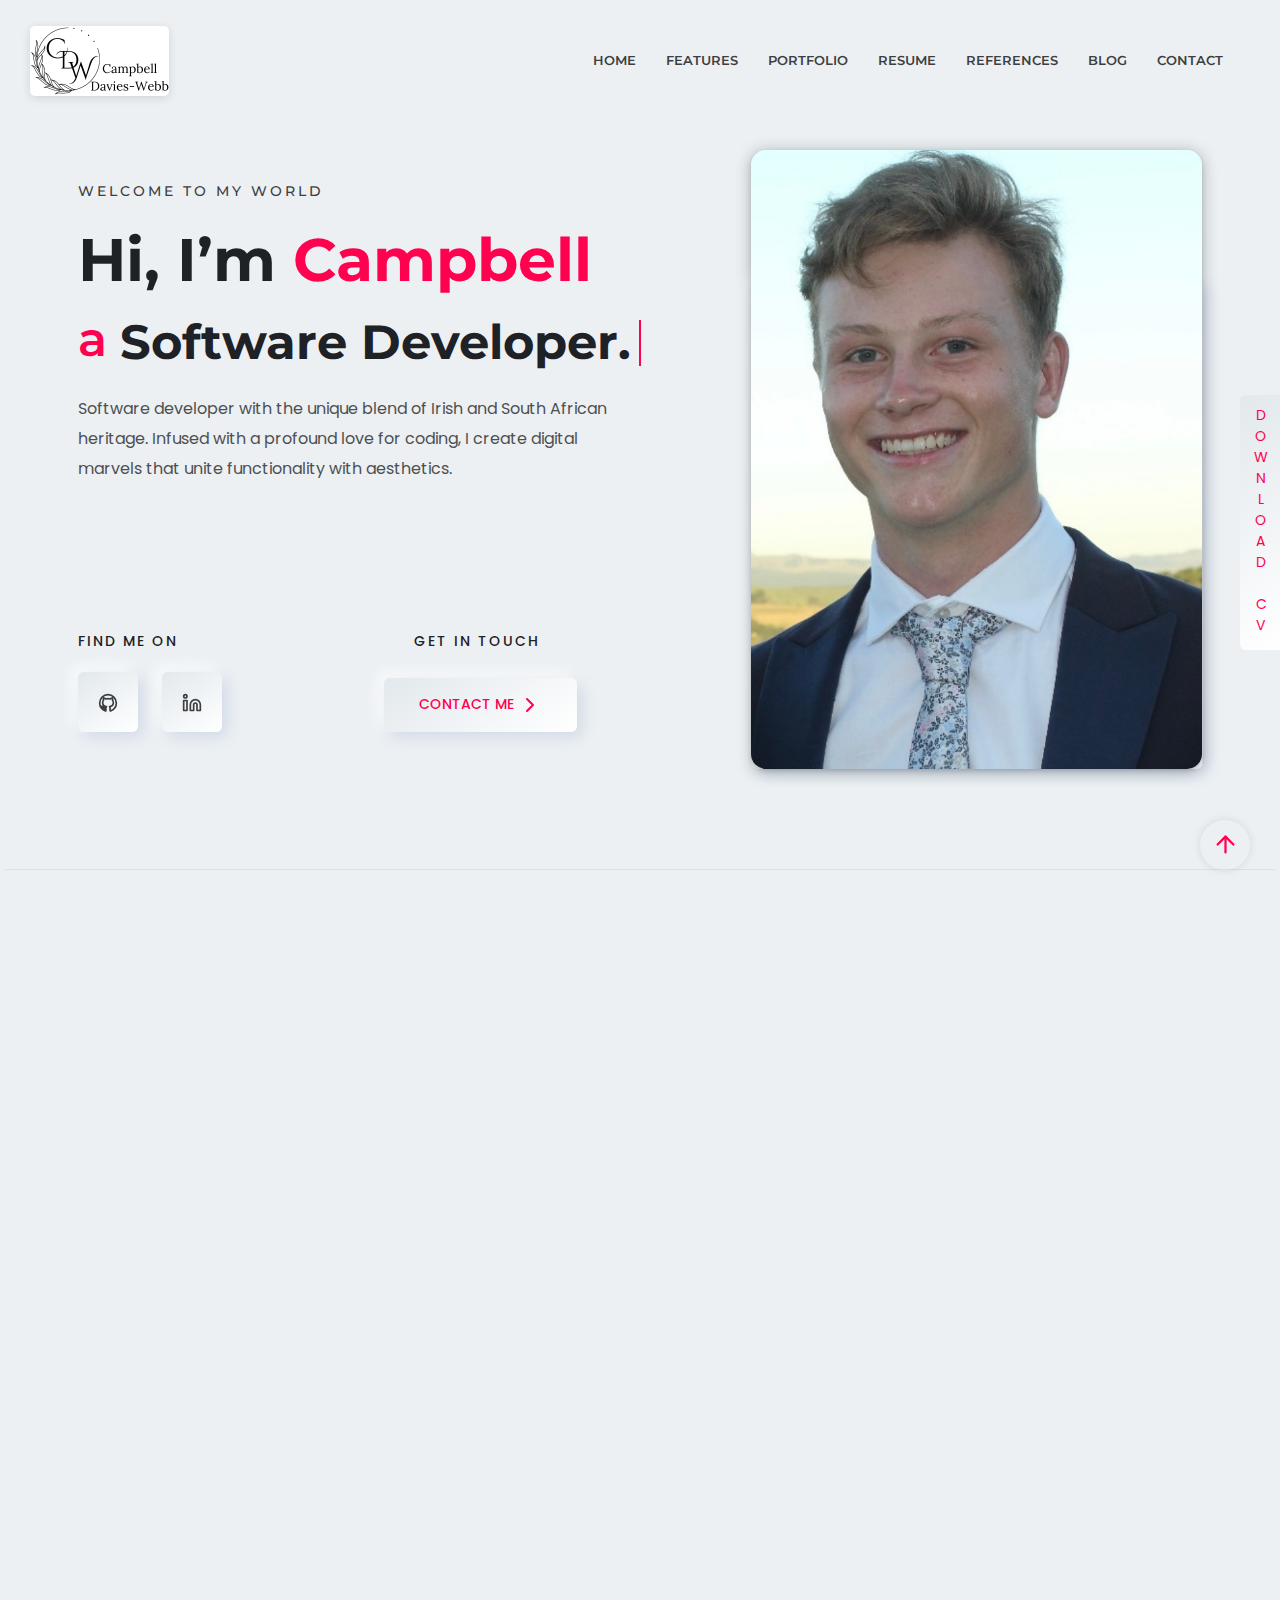
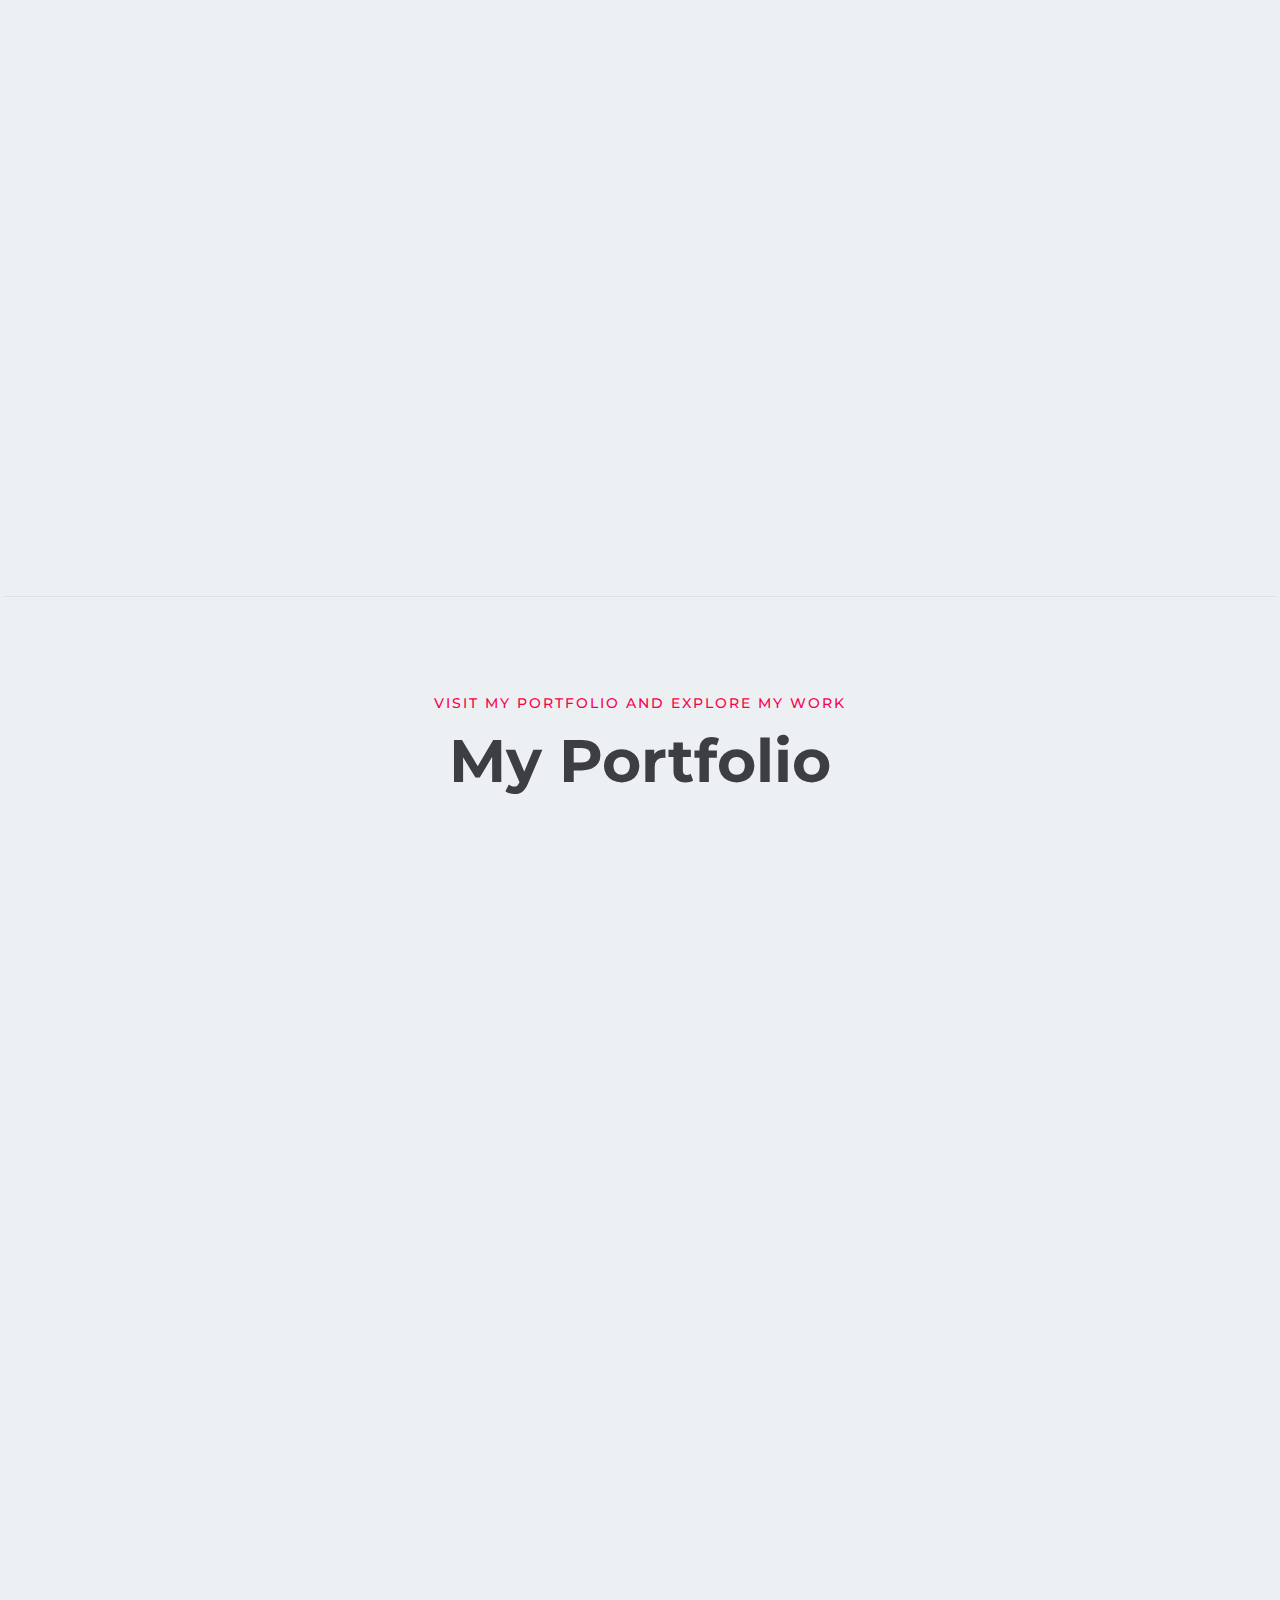
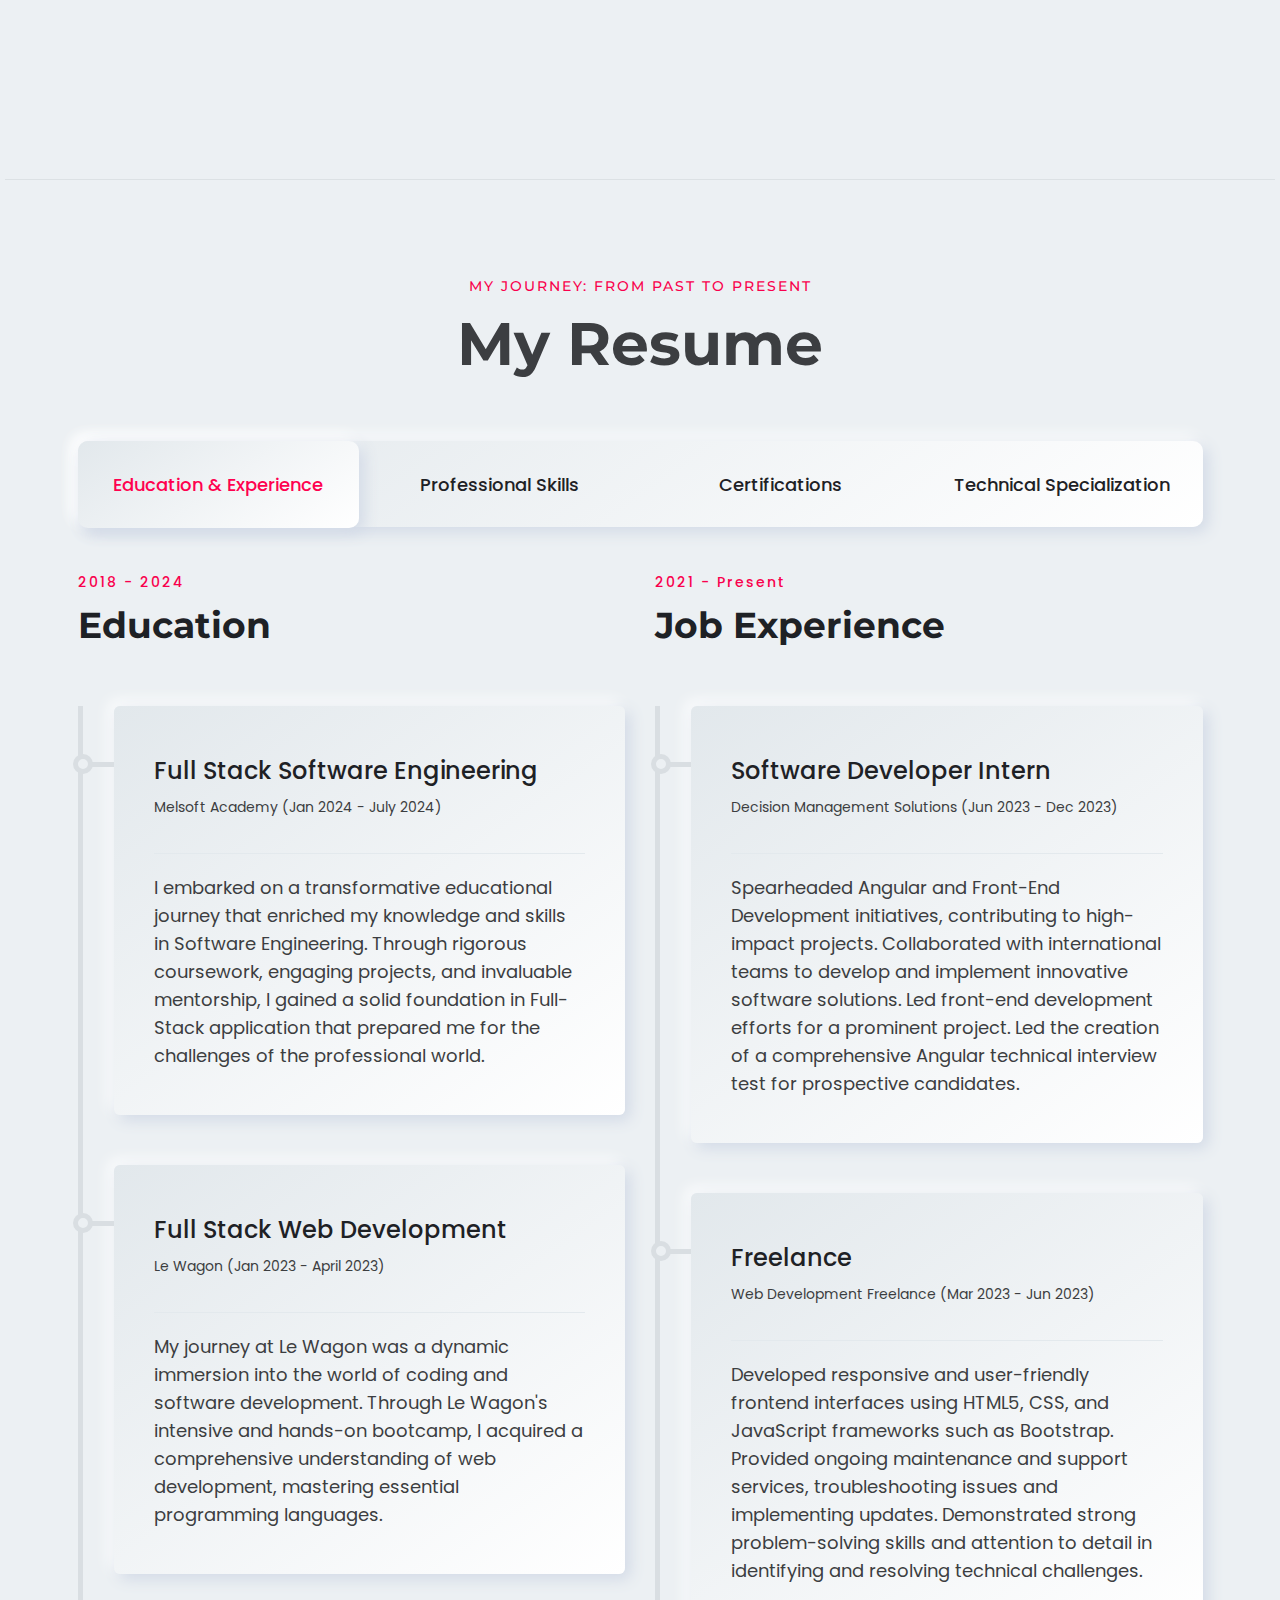
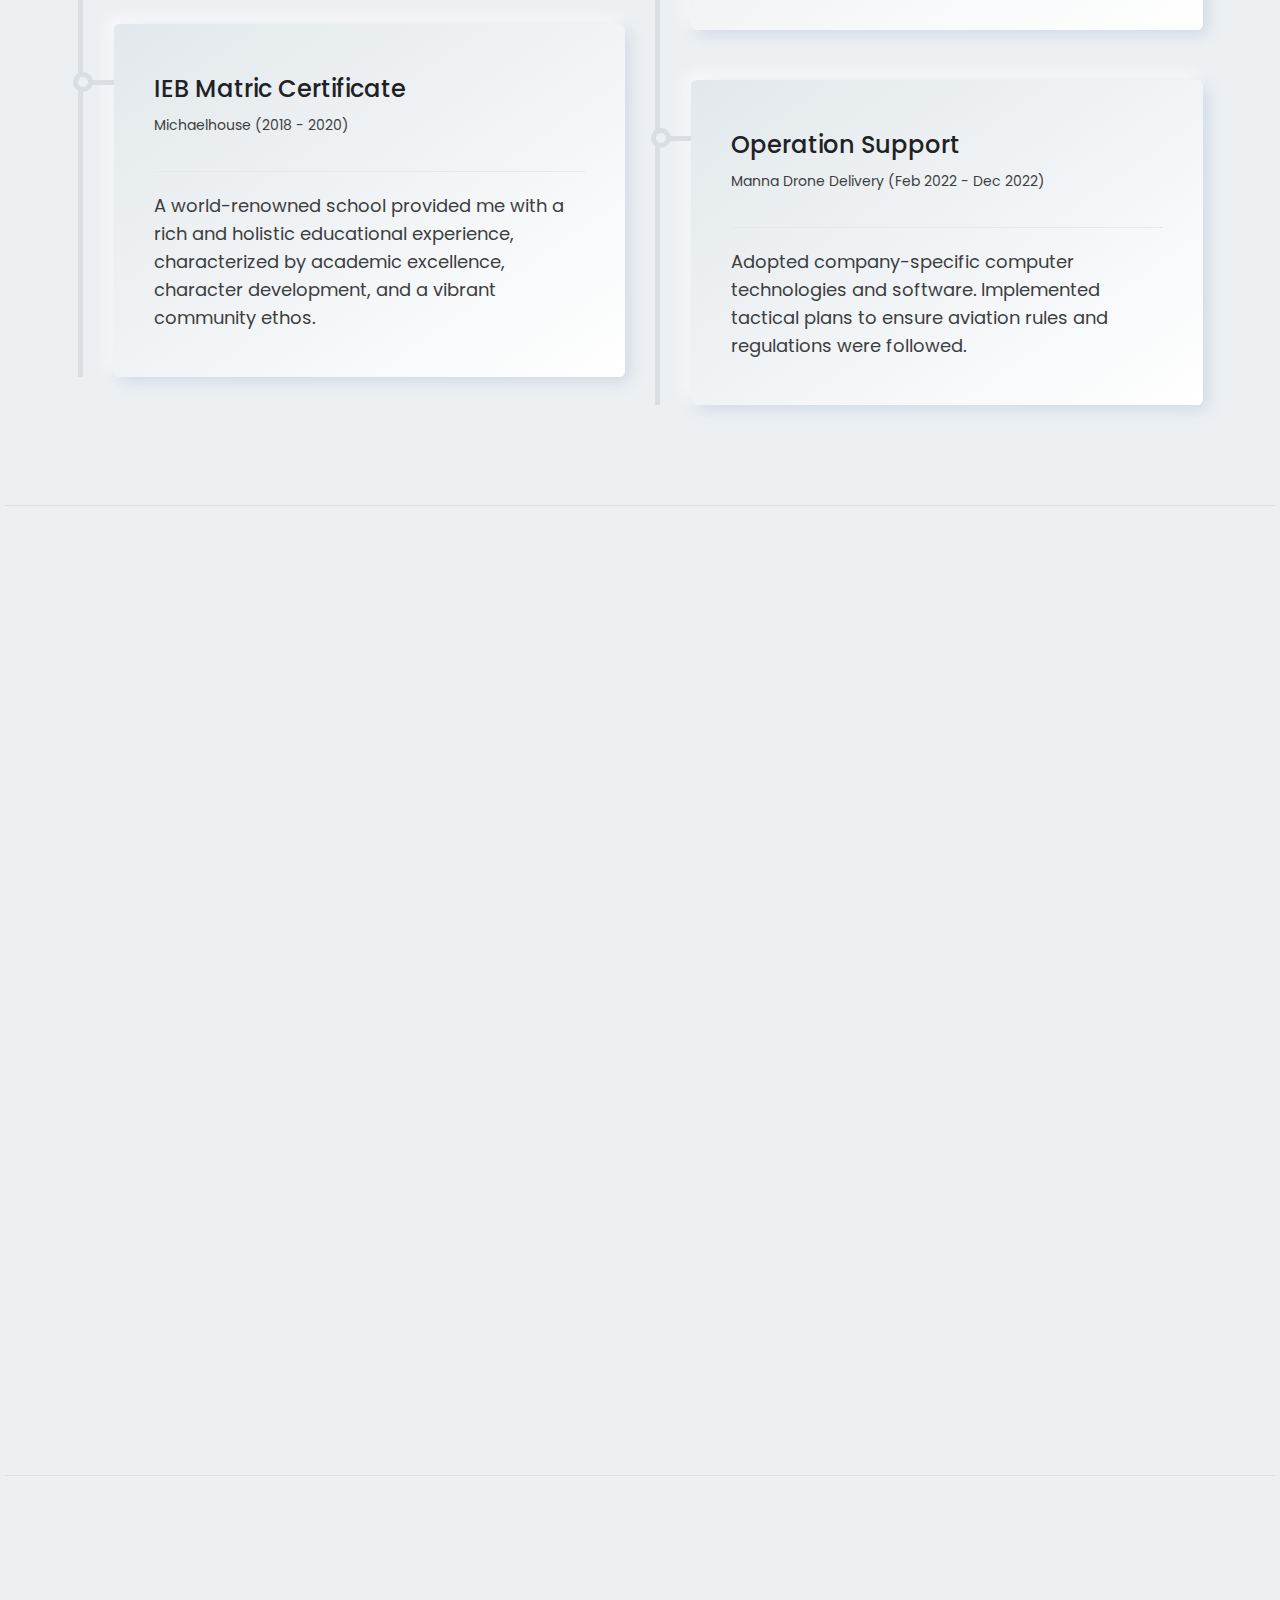
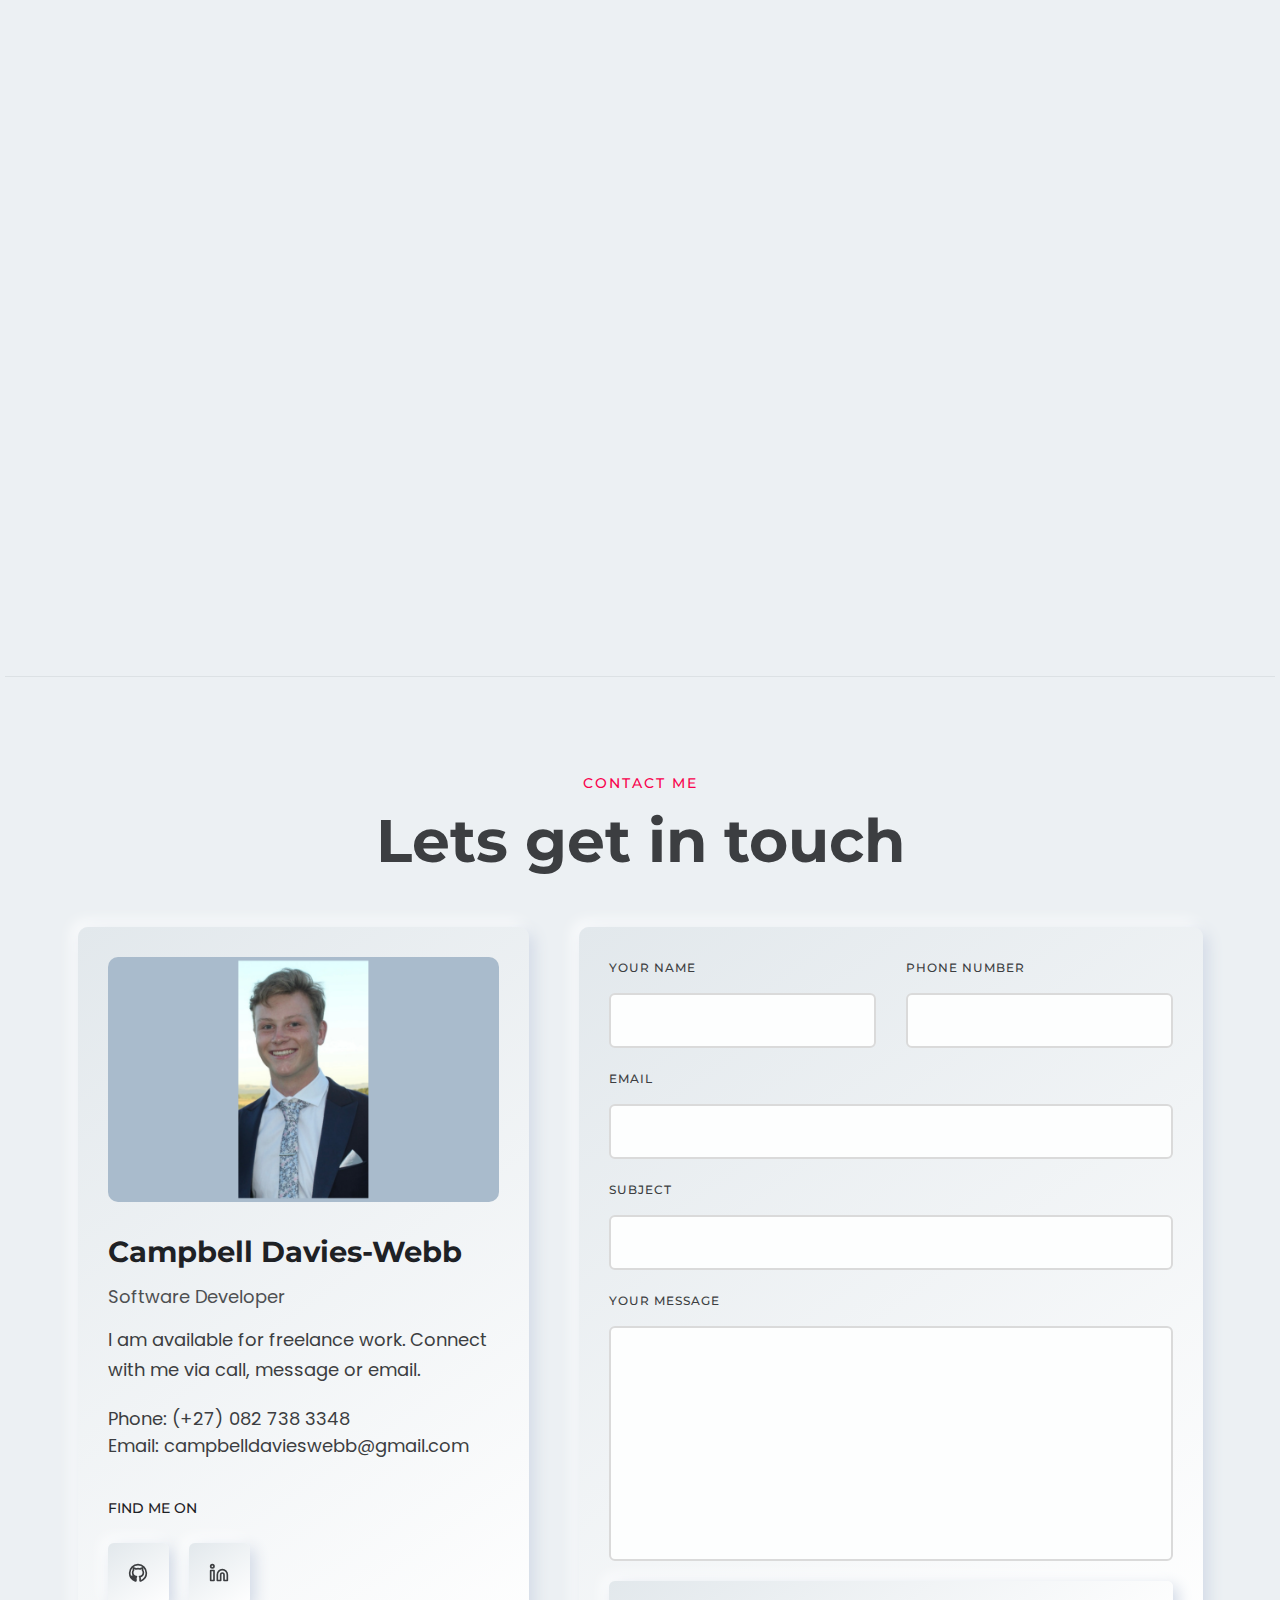
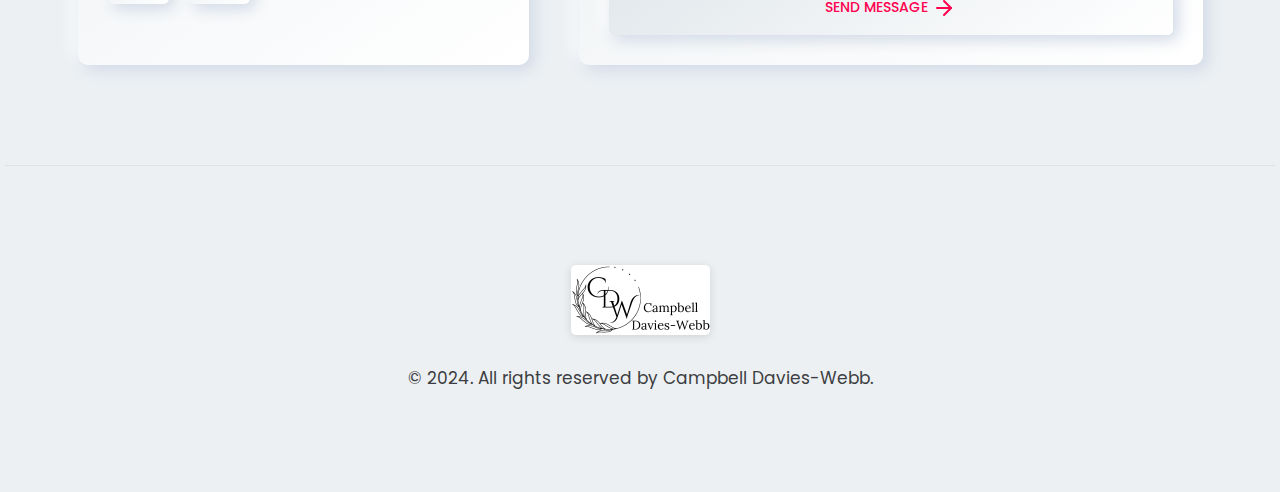
==== commit ac65679c: "updated features content" ====
--- a/index.html
+++ b/index.html
@@ -9,7 +9,7 @@
     <meta name="description" content="">
     <meta name="viewport" content="width=device-width, initial-scale=1, shrink-to-fit=no">
     <!-- Favicon -->
-    <link rel="shortcut icon" type="image/x-icon" href="assets/images/favicon.ico">
+    <link rel="shortcut icon" type="image/x-icon" href="./new-images/latest-hero-logo.png">
     <!-- CSS 
     ============================================ -->
     <link rel="stylesheet" href="assets/css/vendor/bootstrap.min.css">
@@ -209,7 +209,7 @@
                     <div class="col-lg-12">
                         <div class="section-title text-left" data-aos="fade-up" data-aos-duration="500" data-aos-delay="100" data-aos-once="true">
                             <span class="subtitle">Features</span>
-                            <h2 class="title">What I Use</h2>
+                            <h2 class="title">My Tech Toolbox</h2>
                         </div>
                     </div>
                 </div>
@@ -243,7 +243,7 @@
                                 <div class="content">
                                     <h4 class="title"><a href="#">Front End Frameworks</a></h4>
                                     <p class="description">Harnessing the power of frontend frameworks 
-                                        such as React and state management libraries like Redux to 
+                                        such as Angular, React and state management libraries like Redux to 
                                         build dynamic and responsive user interfaces, delivering seamless 
                                         and interactive web experiences.</p>
                                 </div>
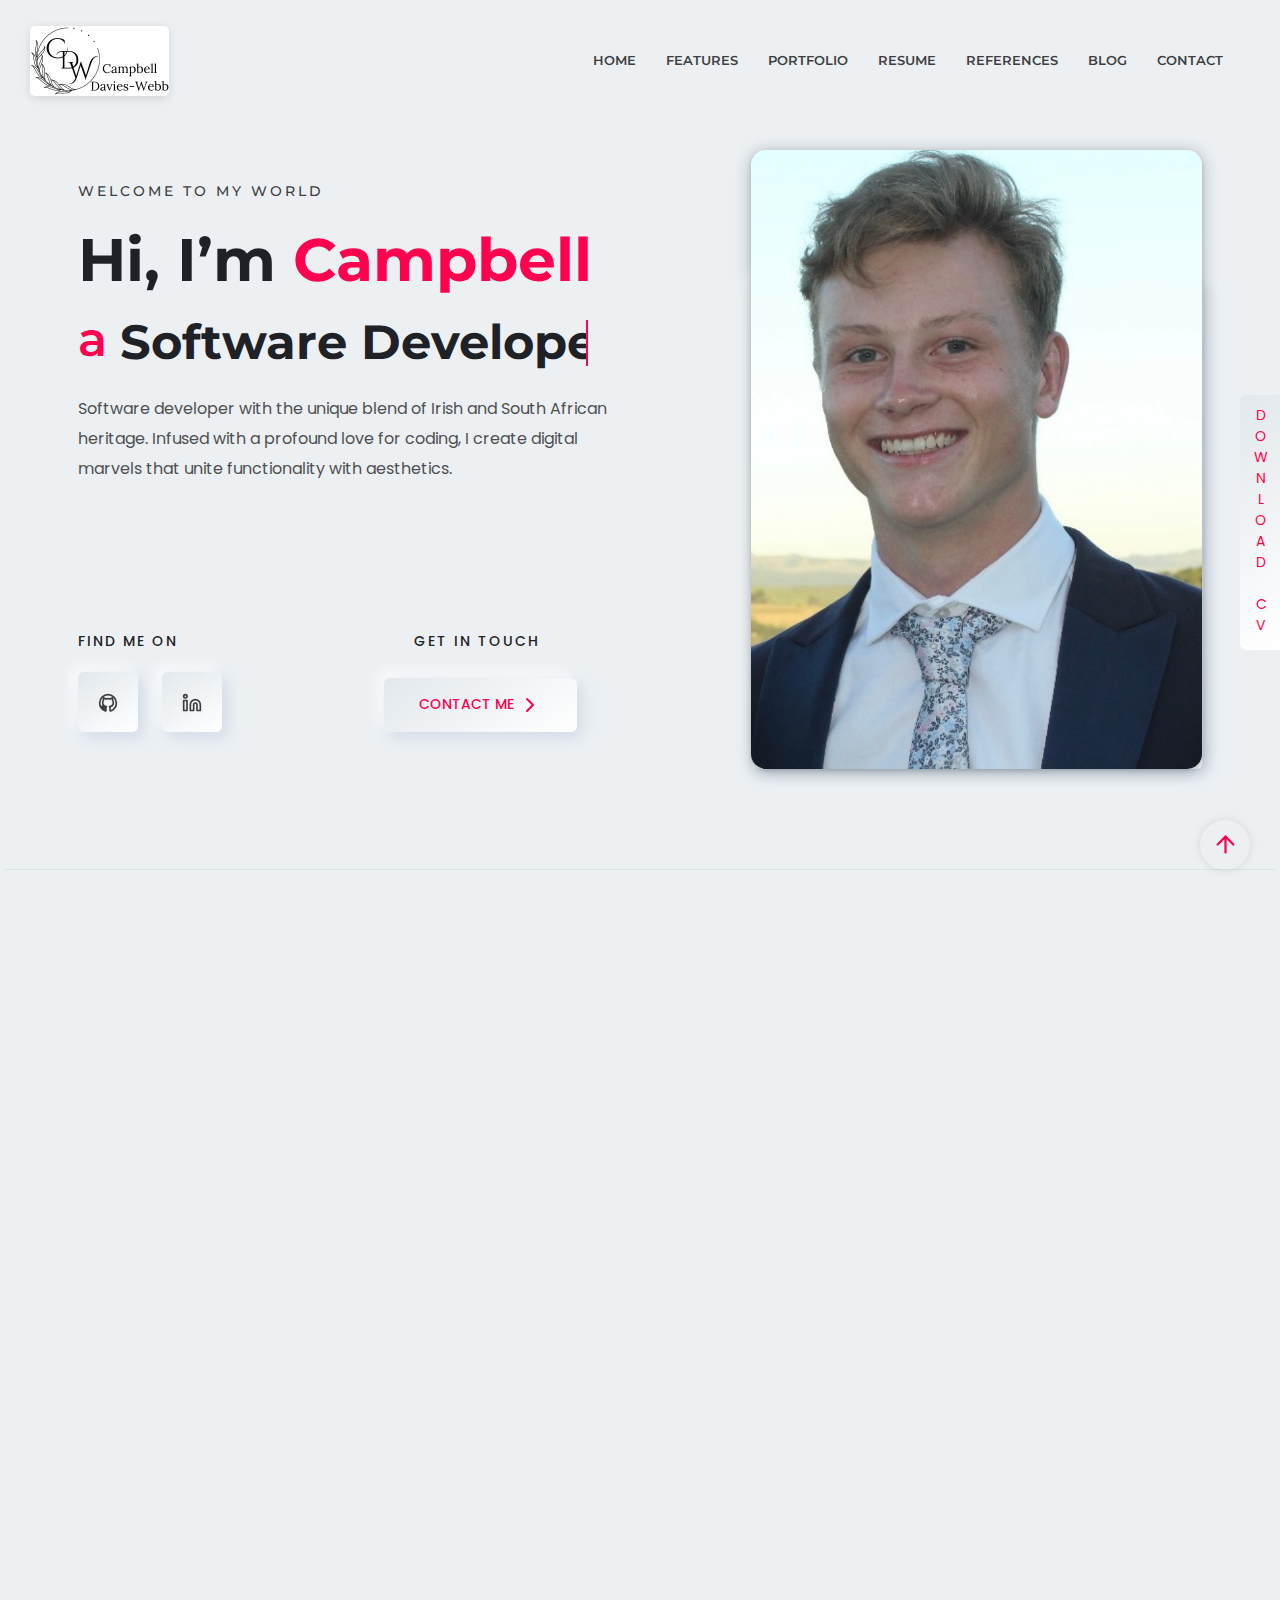
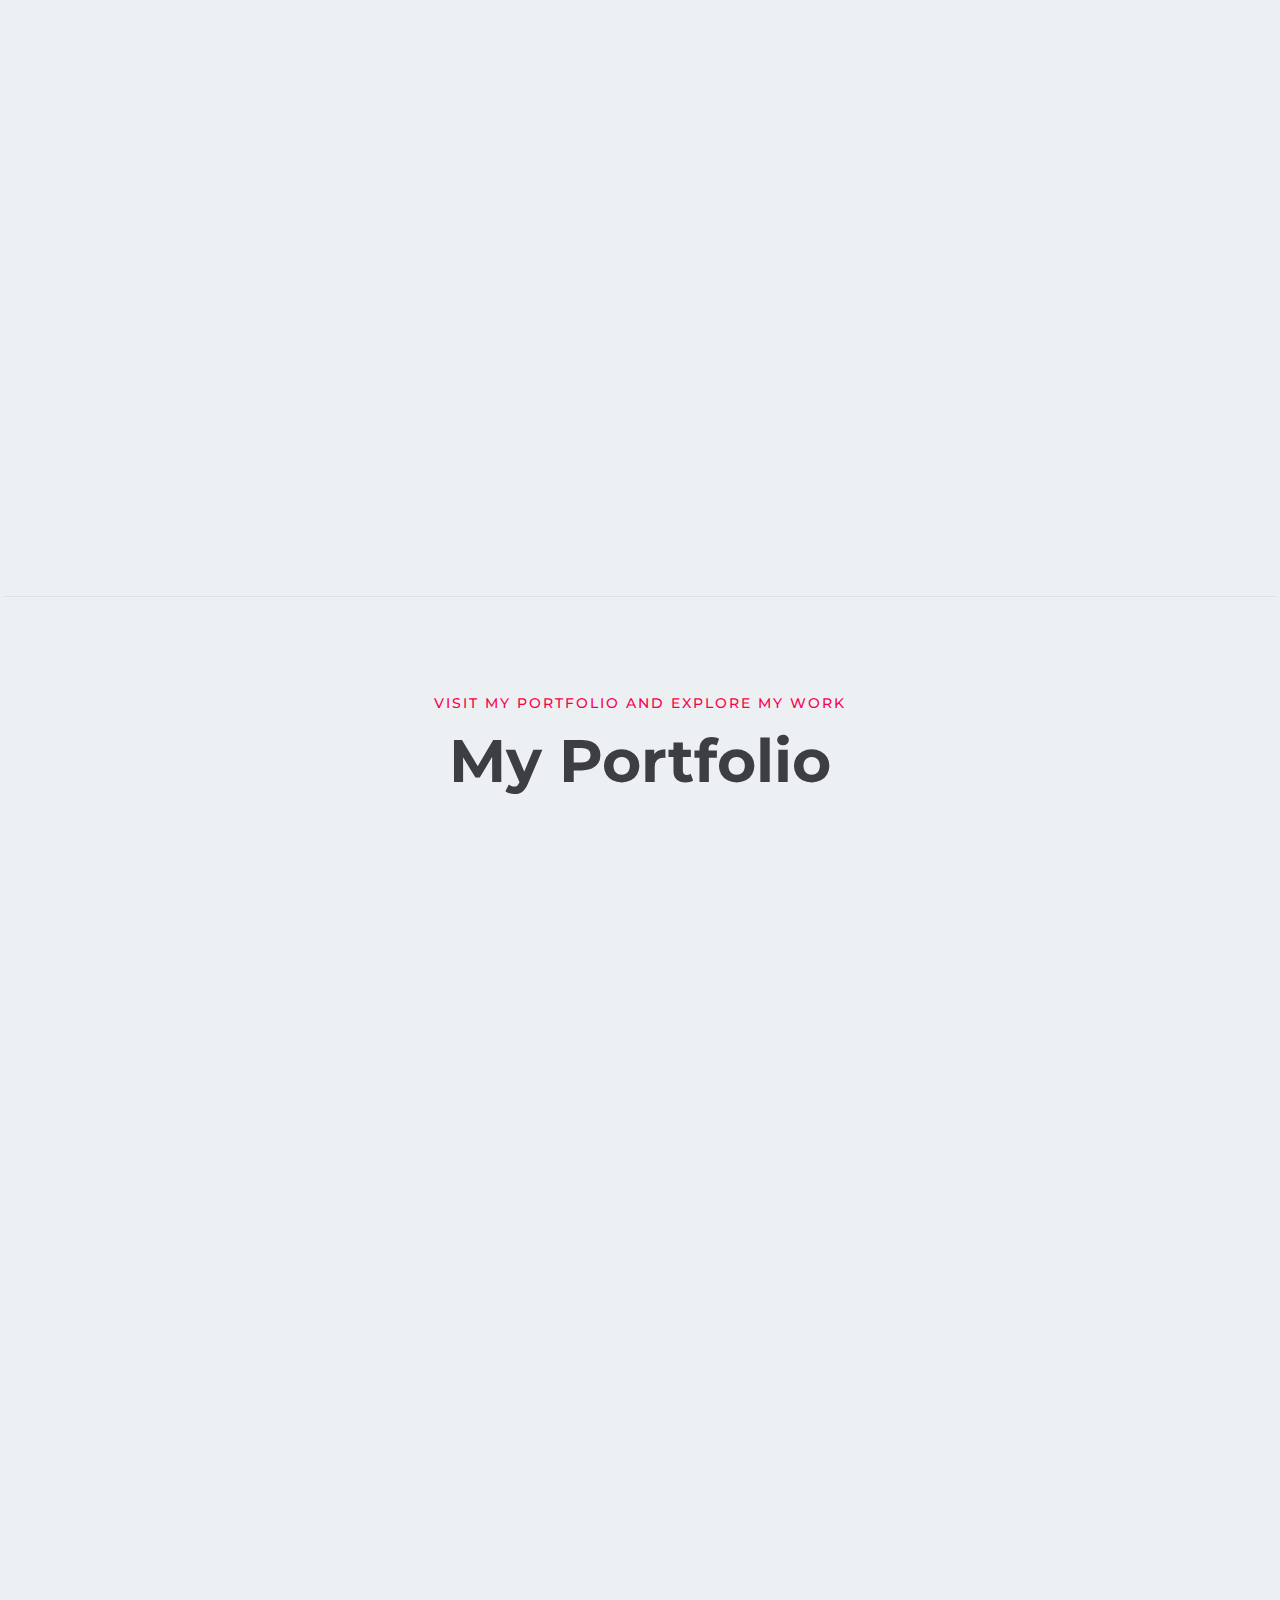
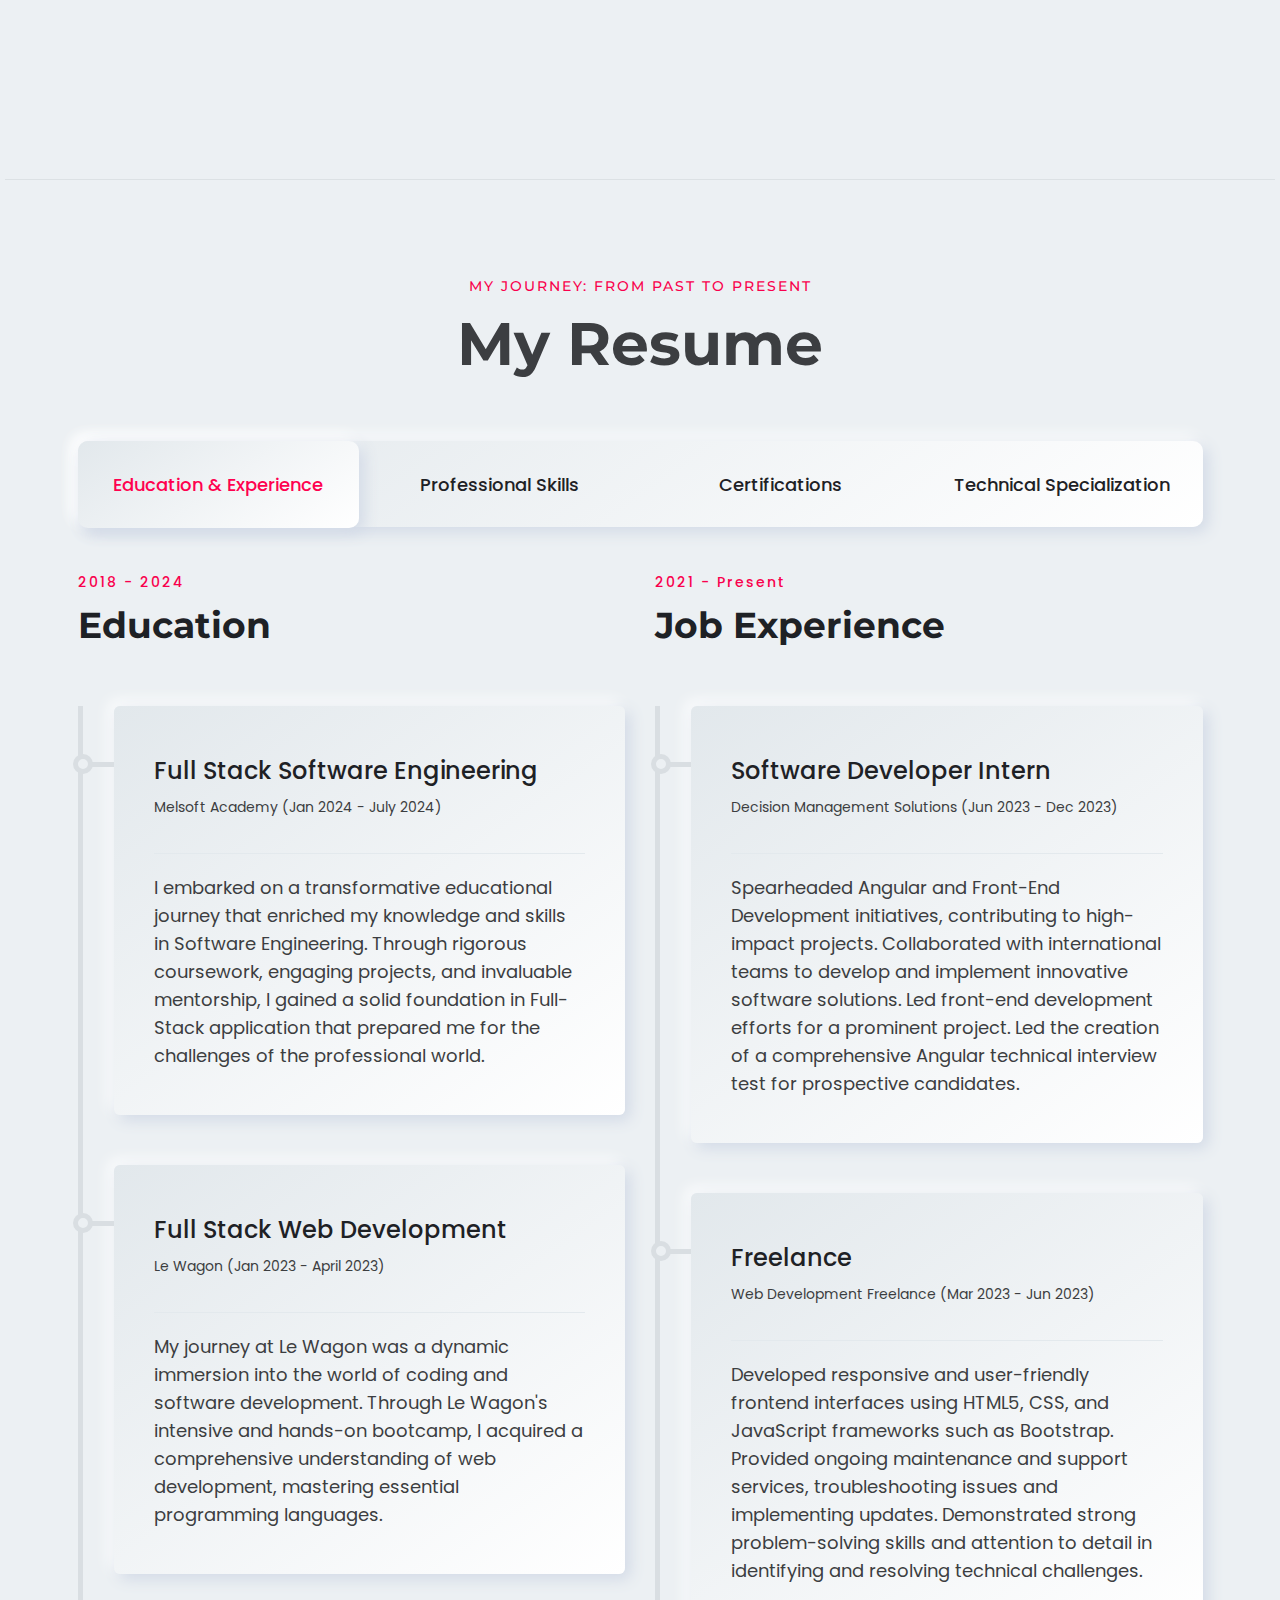
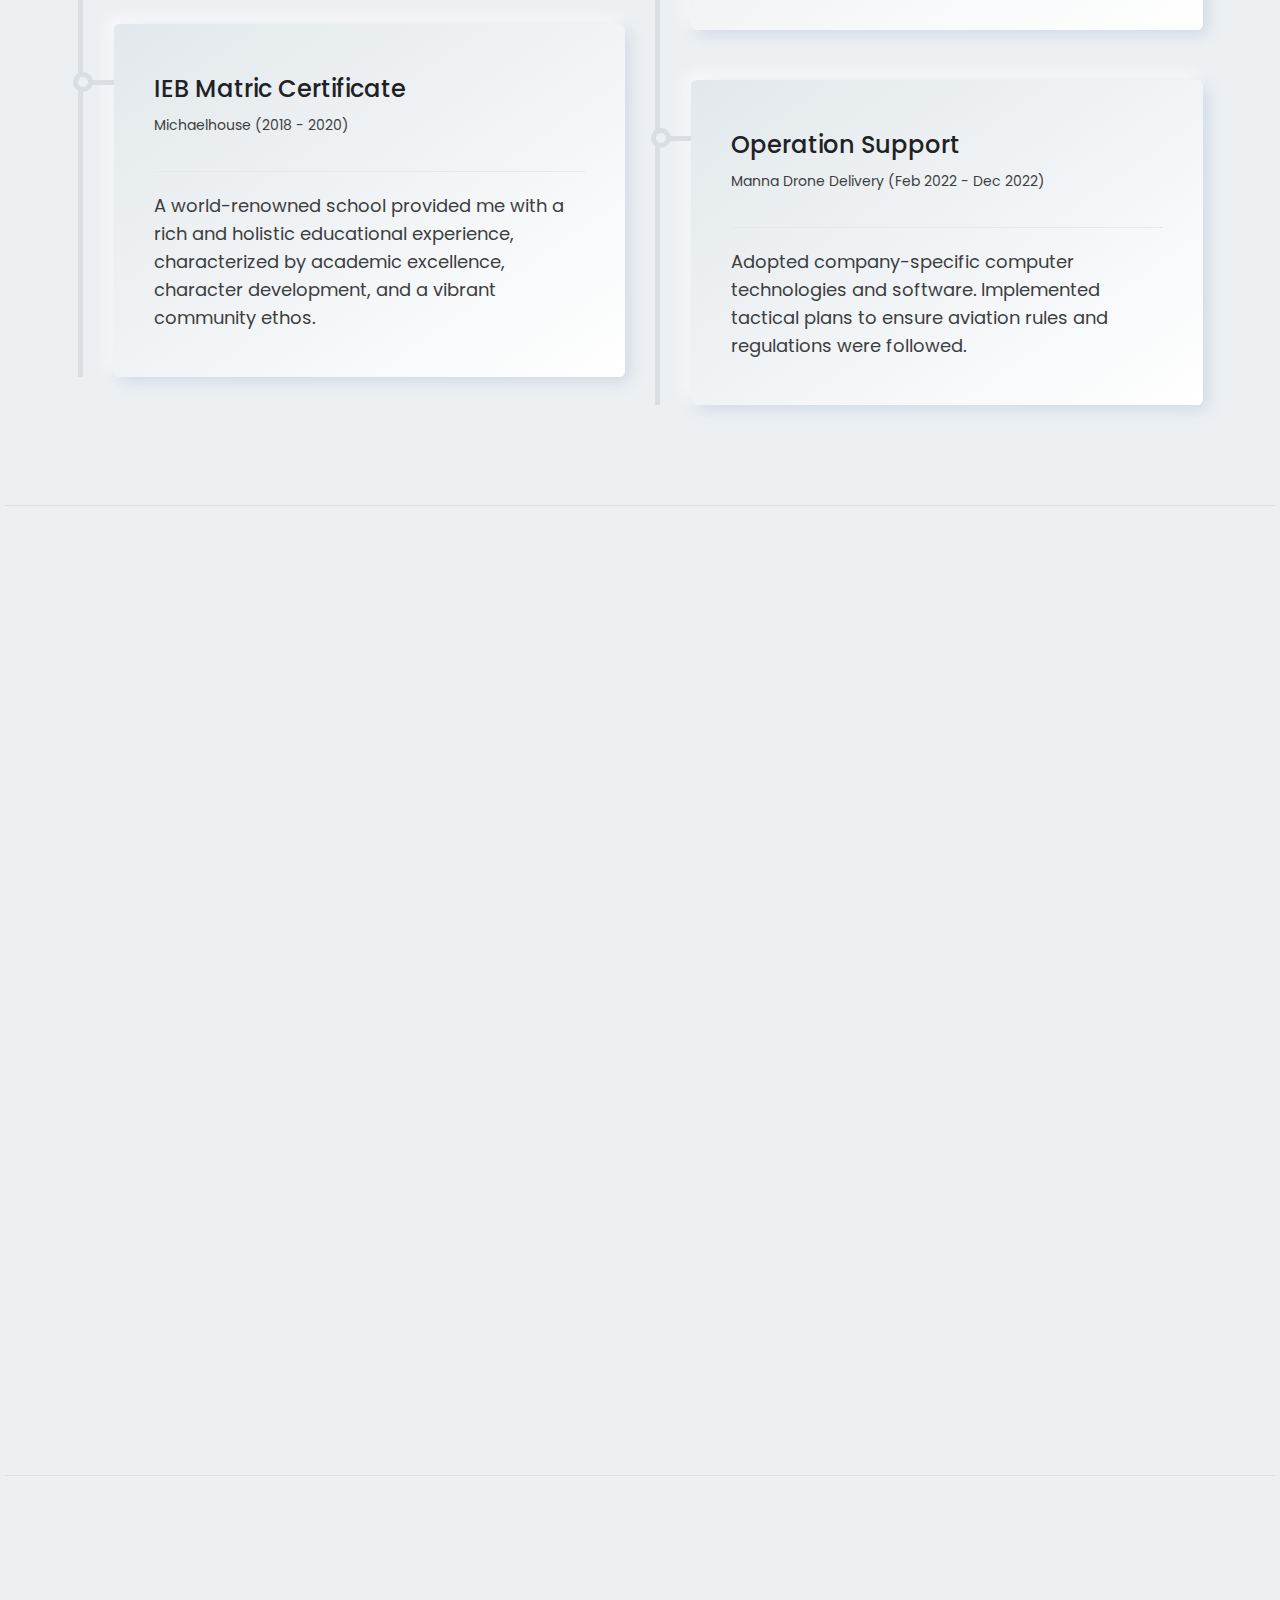
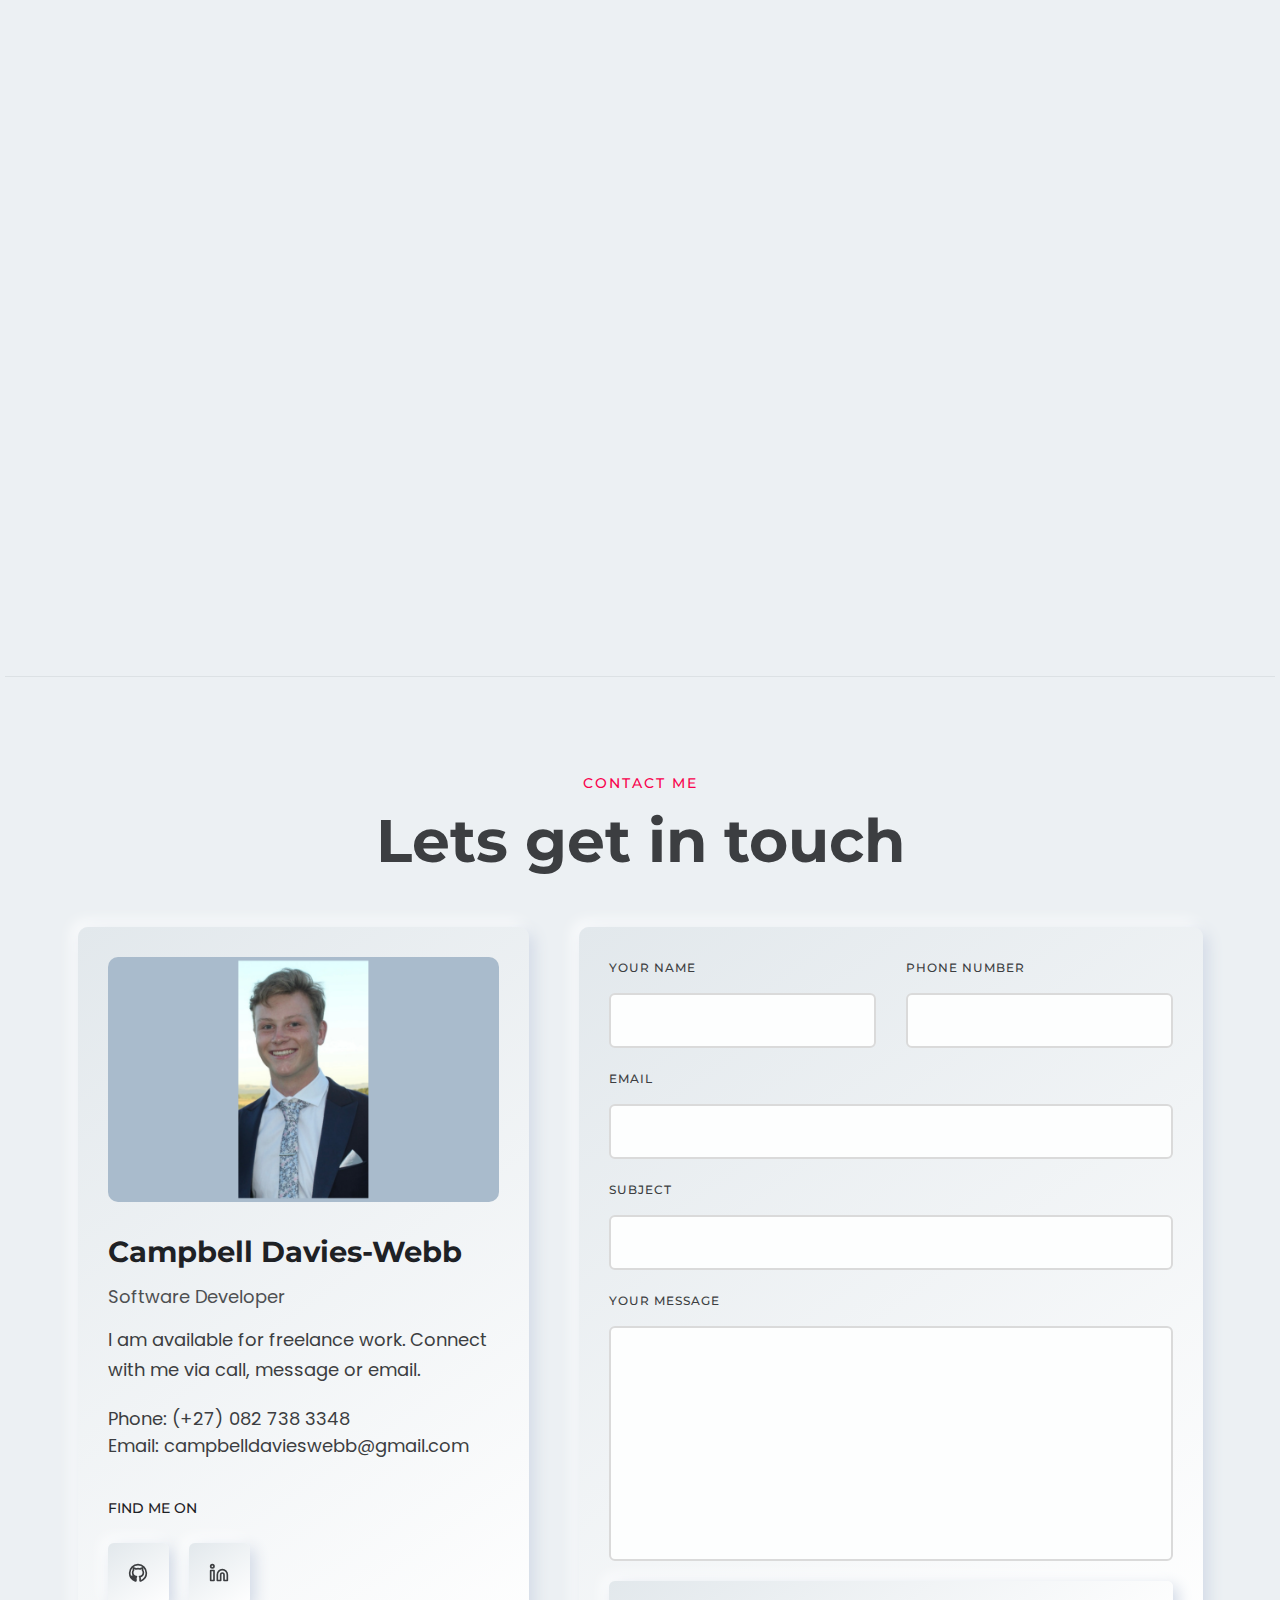
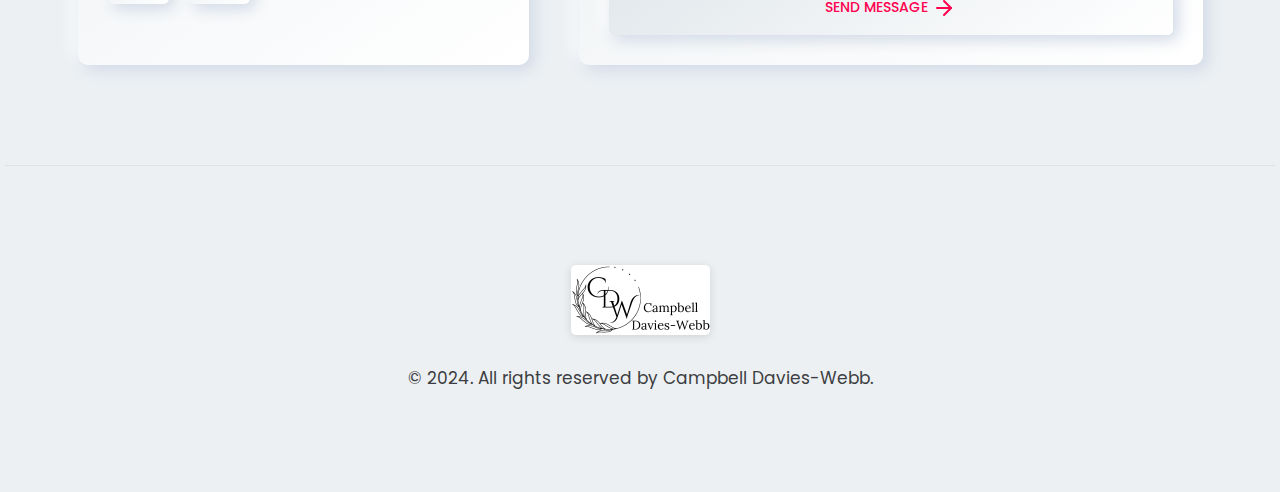
==== commit c7995956: "edited placeholder references" ====
--- a/index.html
+++ b/index.html
@@ -1207,7 +1207,7 @@
                             </div>
                             <!--End Single testiminail -->
                             <!-- Start Single testiminail -->
-                            <div class="testimonial mt--50 mt_md--40 mt_sm--40">
+                            <!-- <div class="testimonial mt--50 mt_md--40 mt_sm--40">
                                 <div class="inner">
                                     <div class="card-info">
                                         <div class="card-thumbnail">
@@ -1242,11 +1242,11 @@
                                         </p>
                                     </div>
                                 </div>
-                            </div>
+                            </div> -->
                             <!--End Single testiminail -->
 
                             <!-- Start Single testiminail -->
-                            <div class="testimonial mt--50 mt_md--40 mt_sm--40">
+                            <!-- <div class="testimonial mt--50 mt_md--40 mt_sm--40">
                                 <div class="inner">
                                     <div class="card-info">
                                         <div class="card-thumbnail">
@@ -1281,12 +1281,12 @@
                                         </p>
                                     </div>
                                 </div>
-                            </div>
+                            </div> -->
                             <!--End Single testiminail -->
 
                             <!-- Start Single testiminail -->
-                            <div class="testimonial mt--50 mt_md--40 mt_sm--40">
-                                <div class="inner">
+                            <!-- <div class="testimonial mt--50 mt_md--40 mt_sm--40"> -->
+                                <!-- <div class="inner">
                                     <div class="card-info">
                                         <div class="card-thumbnail">
                                             <img src="assets/images/testimonial/final-home--5th.png" alt="Testimonial-image">
@@ -1320,7 +1320,7 @@
                                         </p>
                                     </div>
                                 </div>
-                            </div>
+                            </div> -->
                             <!--End Single testiminail -->
                         </div>
                     </div>
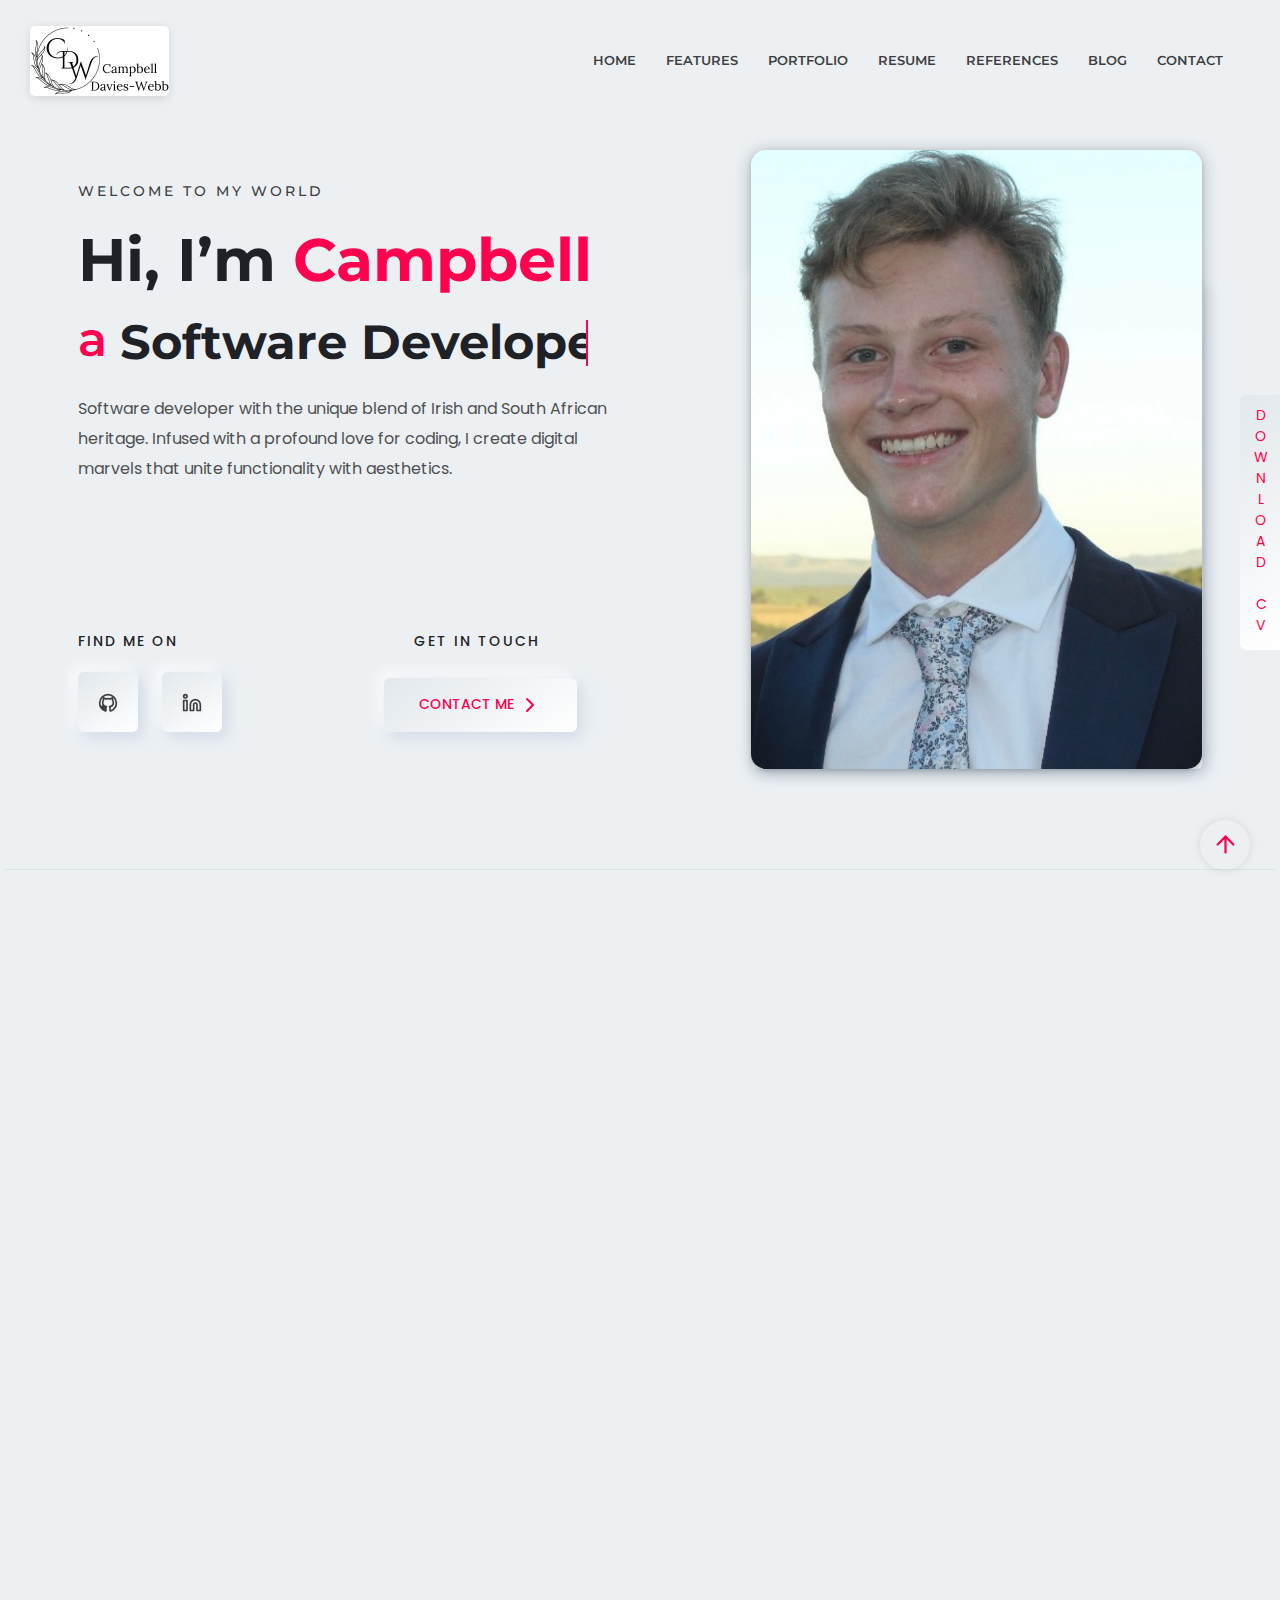
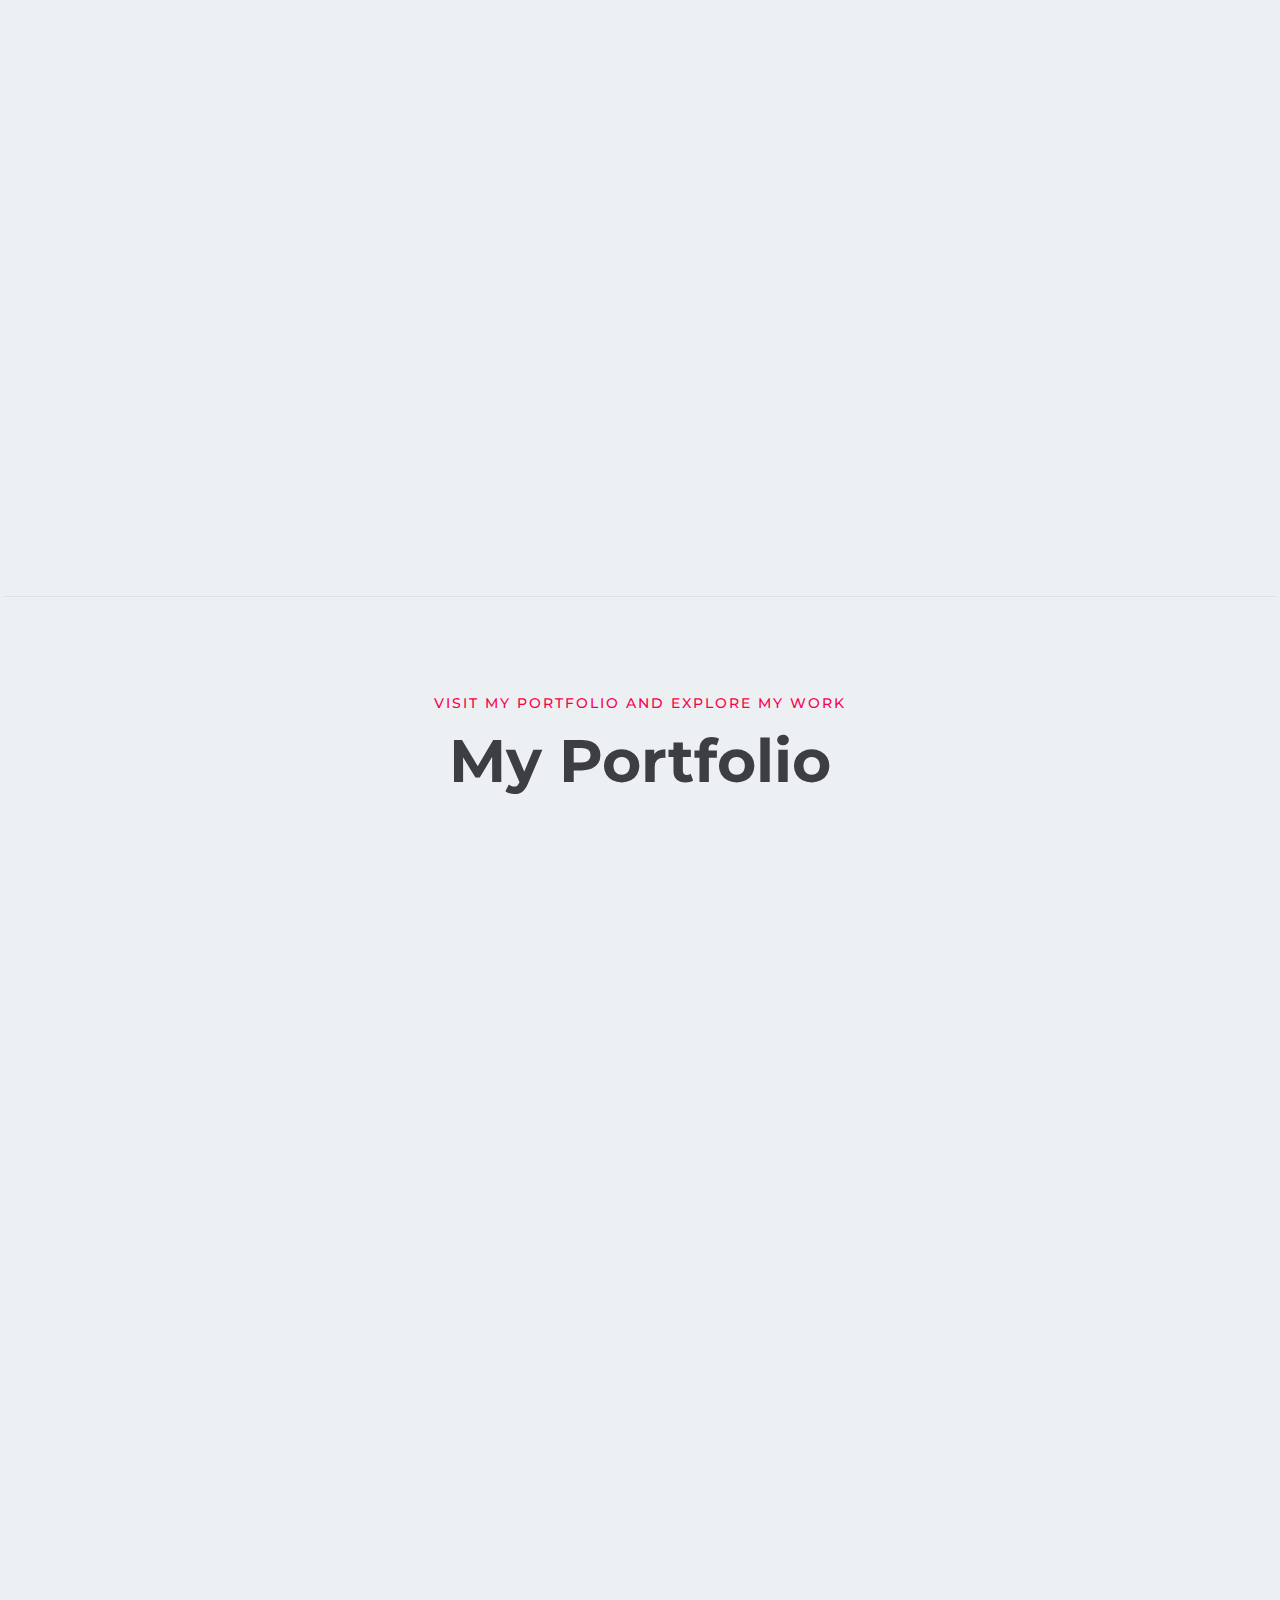
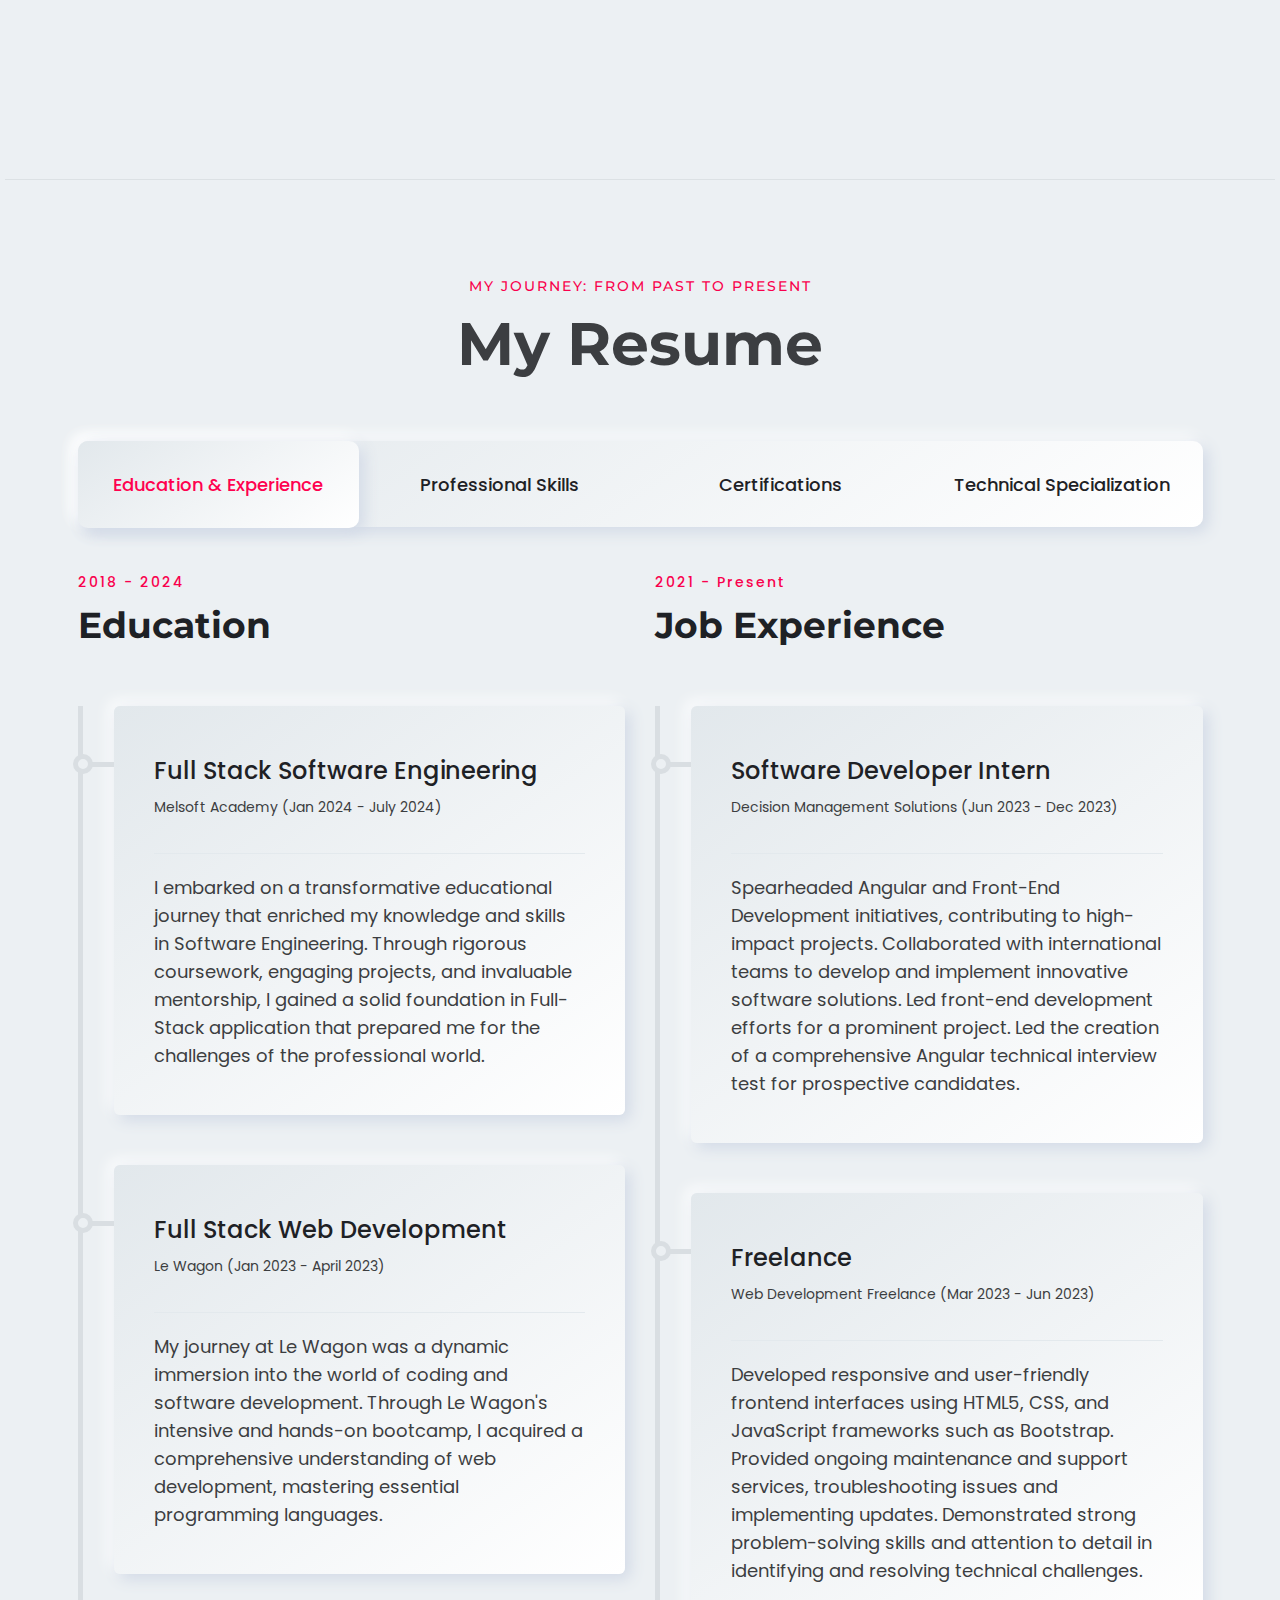
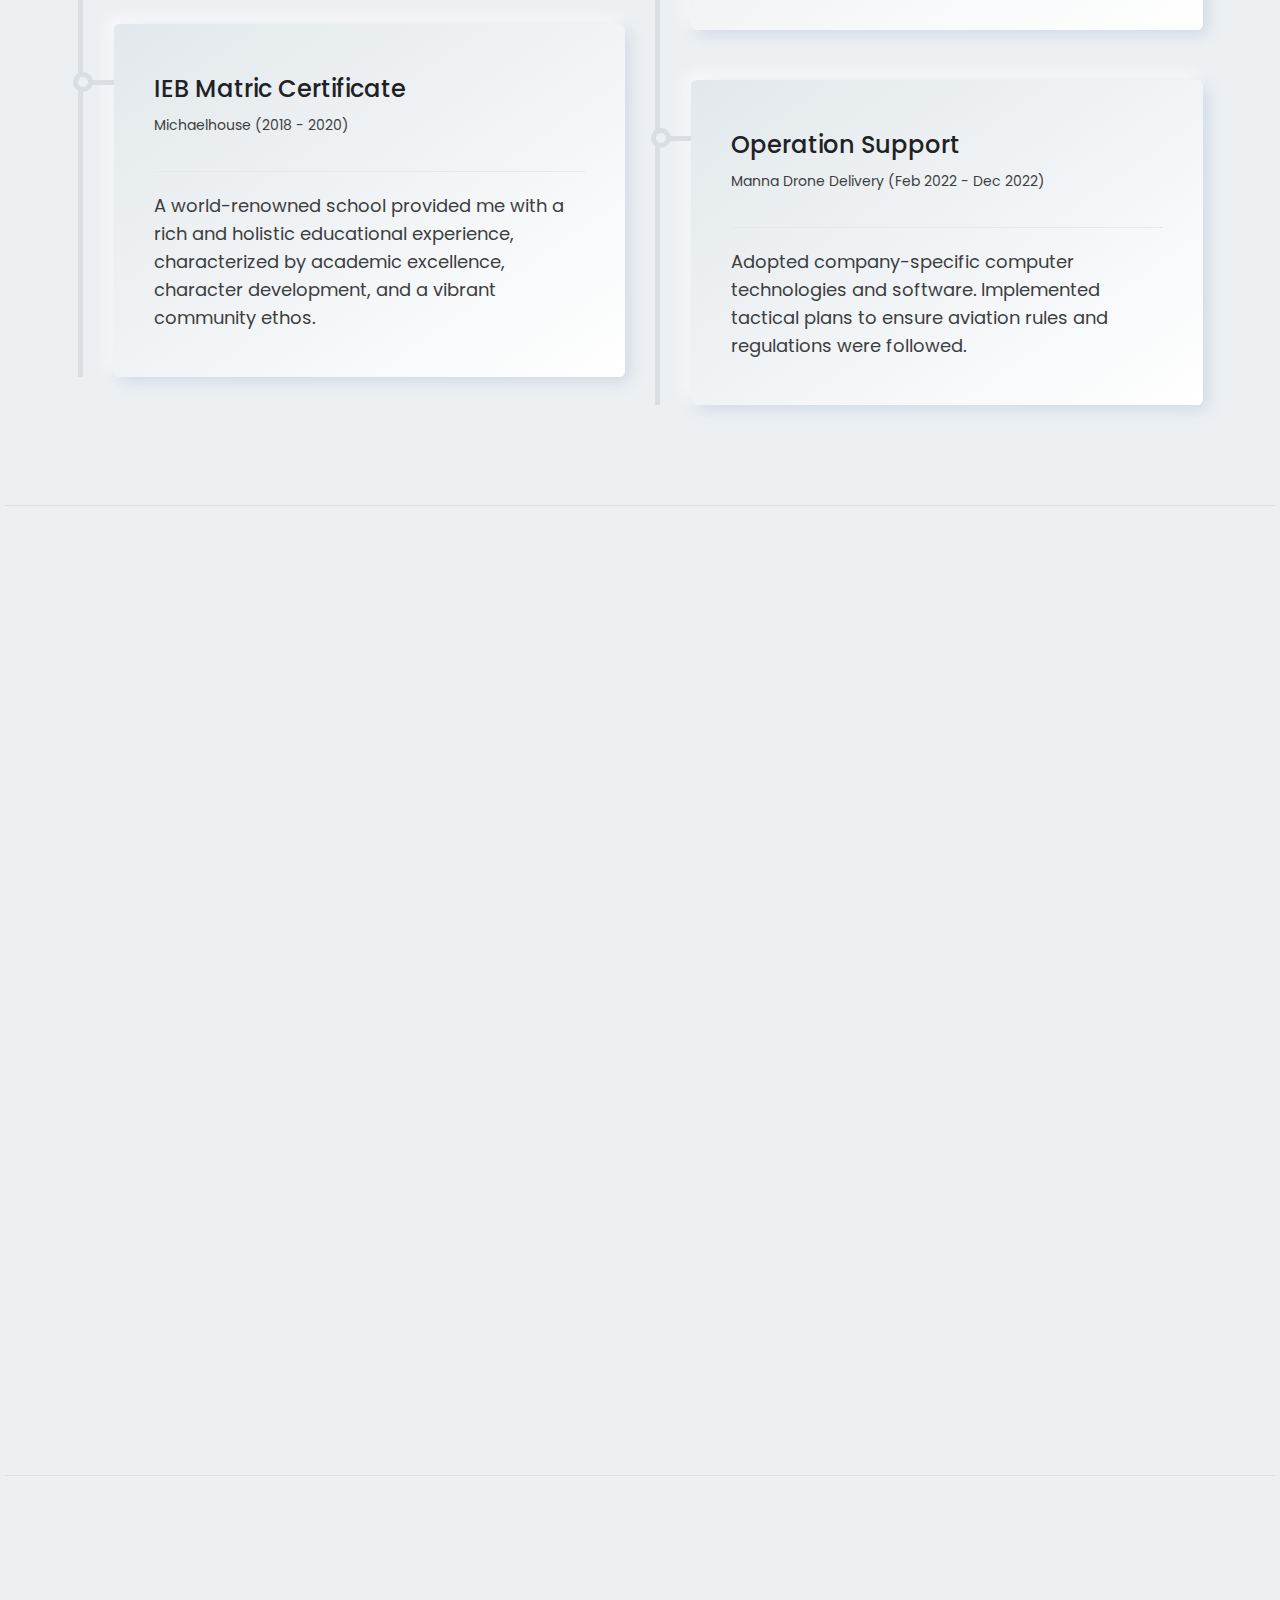
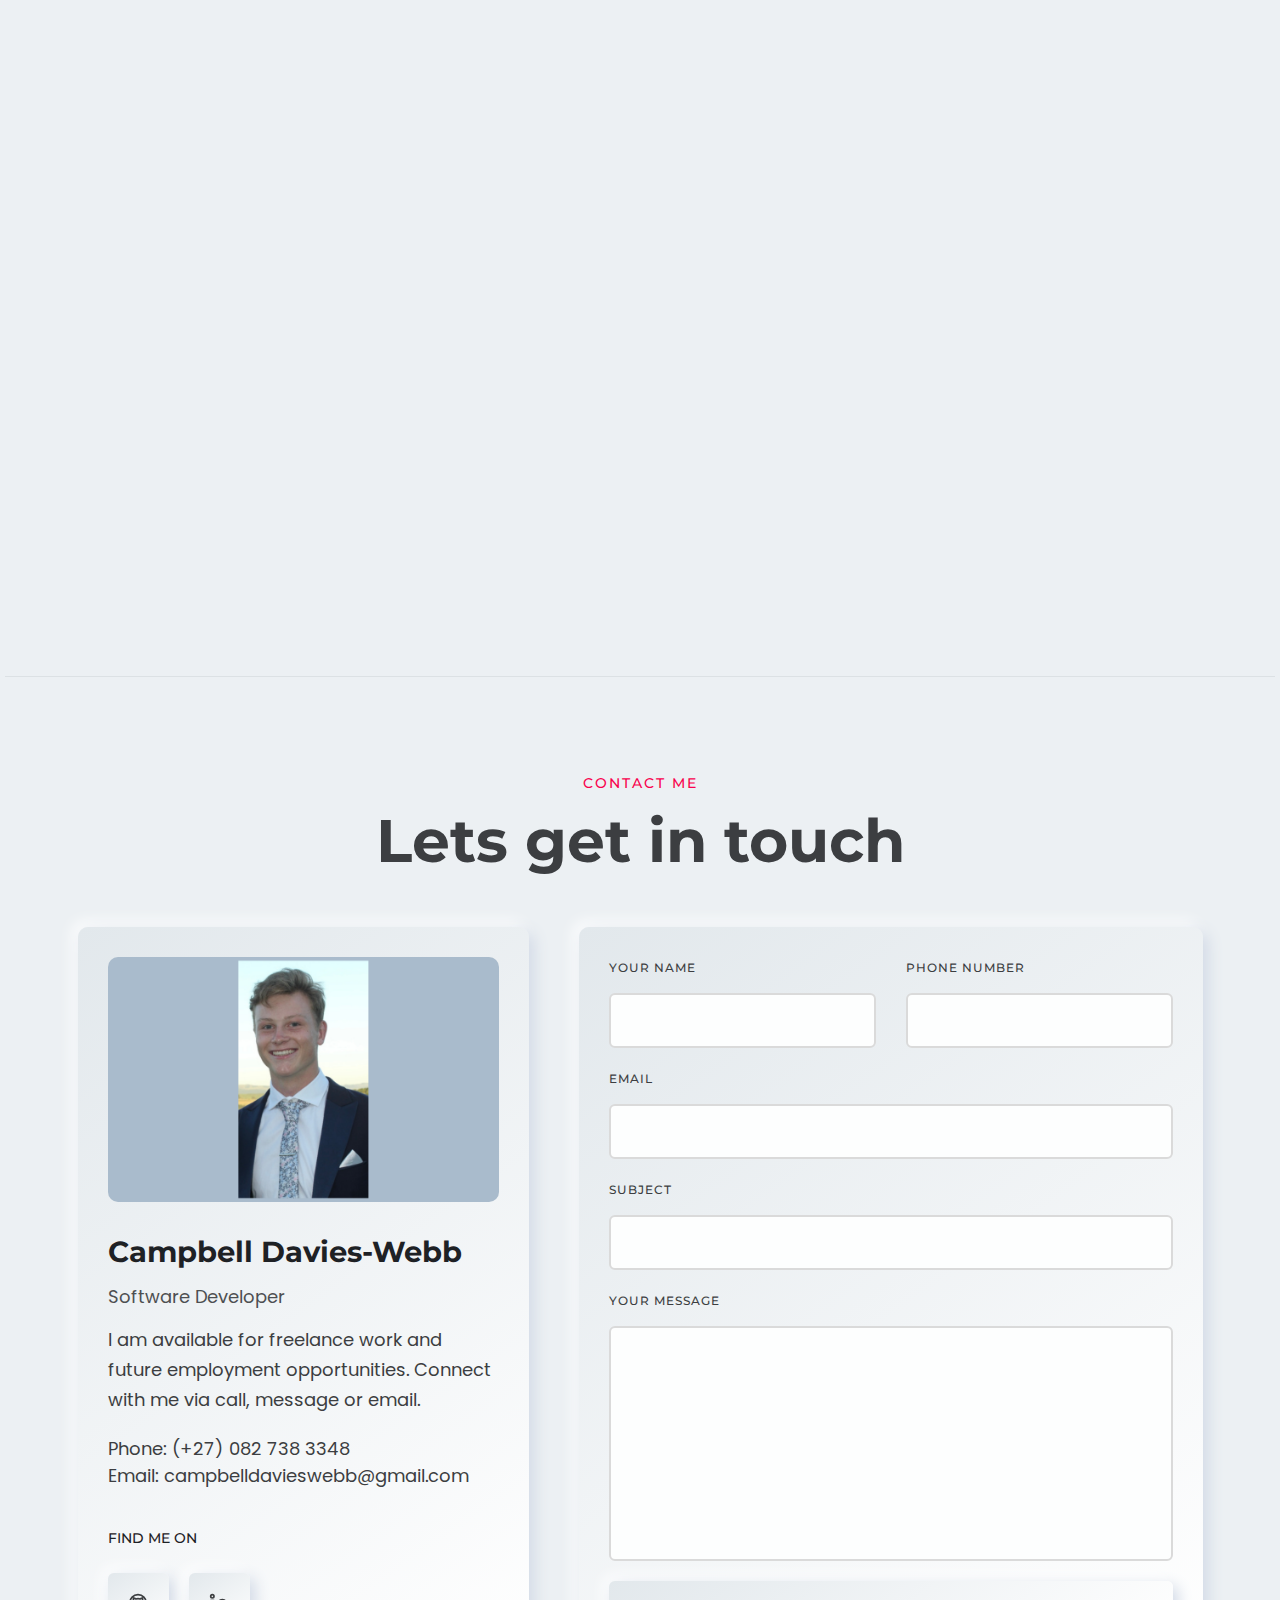
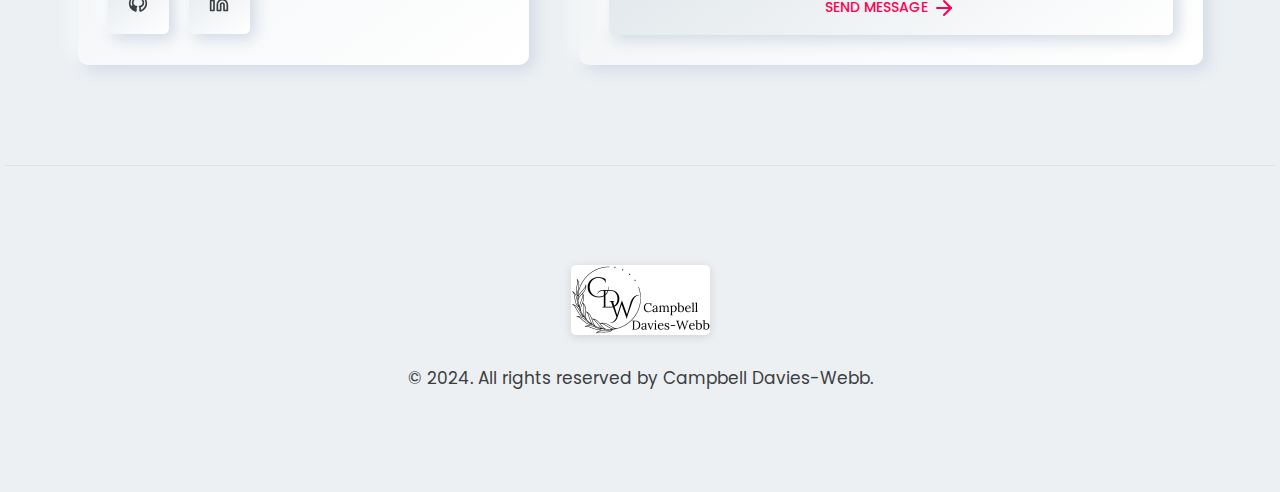
==== commit 7065ef1e: "updated contact me content" ====
--- a/index.html
+++ b/index.html
@@ -1760,7 +1760,7 @@
                                 <span>Software Developer</span>
                             </div>
                             <div class="description">
-                                <p>I am available for freelance work. Connect with me via call, message or email.
+                                <p>I am available for freelance work and future employment opportunities. Connect with me via call, message or email.
                                 </p>
                                 <span class="phone">Phone: <a href="tel:01941043264">(+27) 082 738 3348</a></span>
                                 <span class="mail">Email: <a href="mailto:campbelldavieswebb@gmail.com">campbelldavieswebb@gmail.com</a></span>
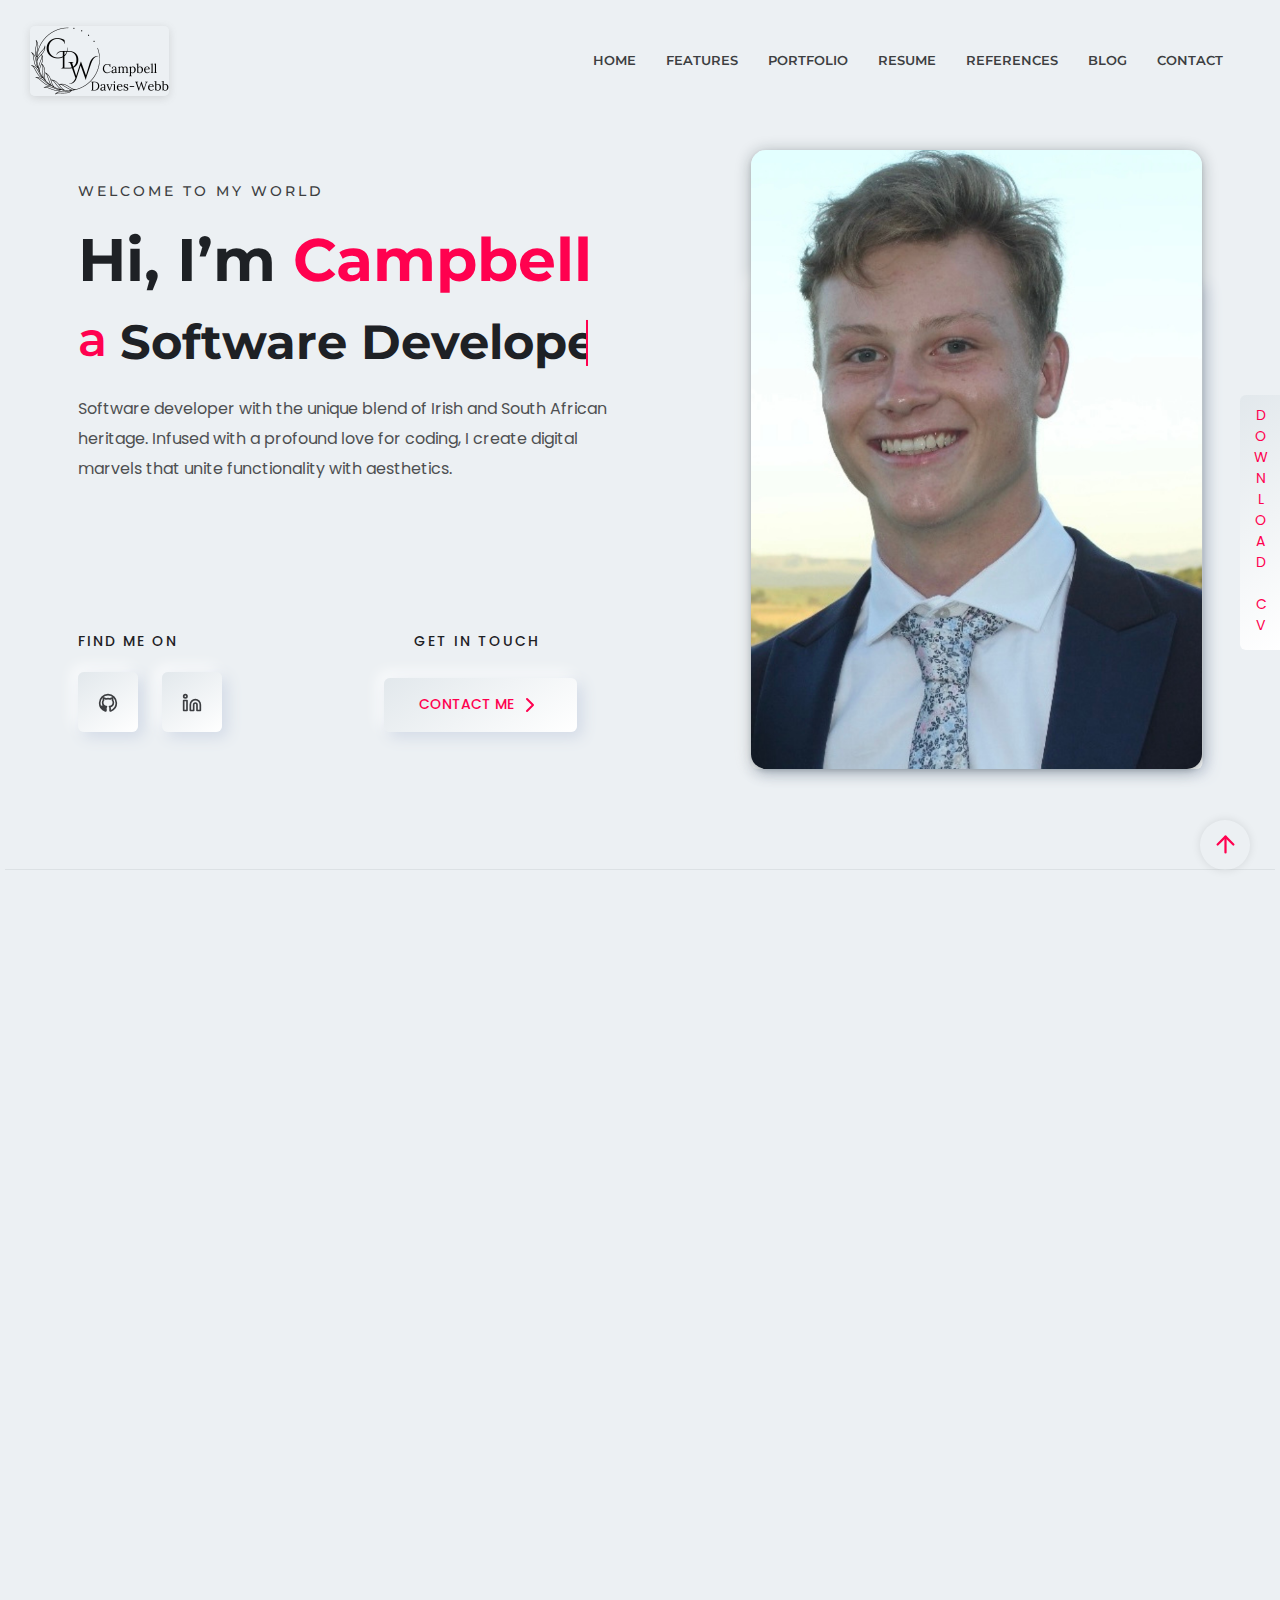
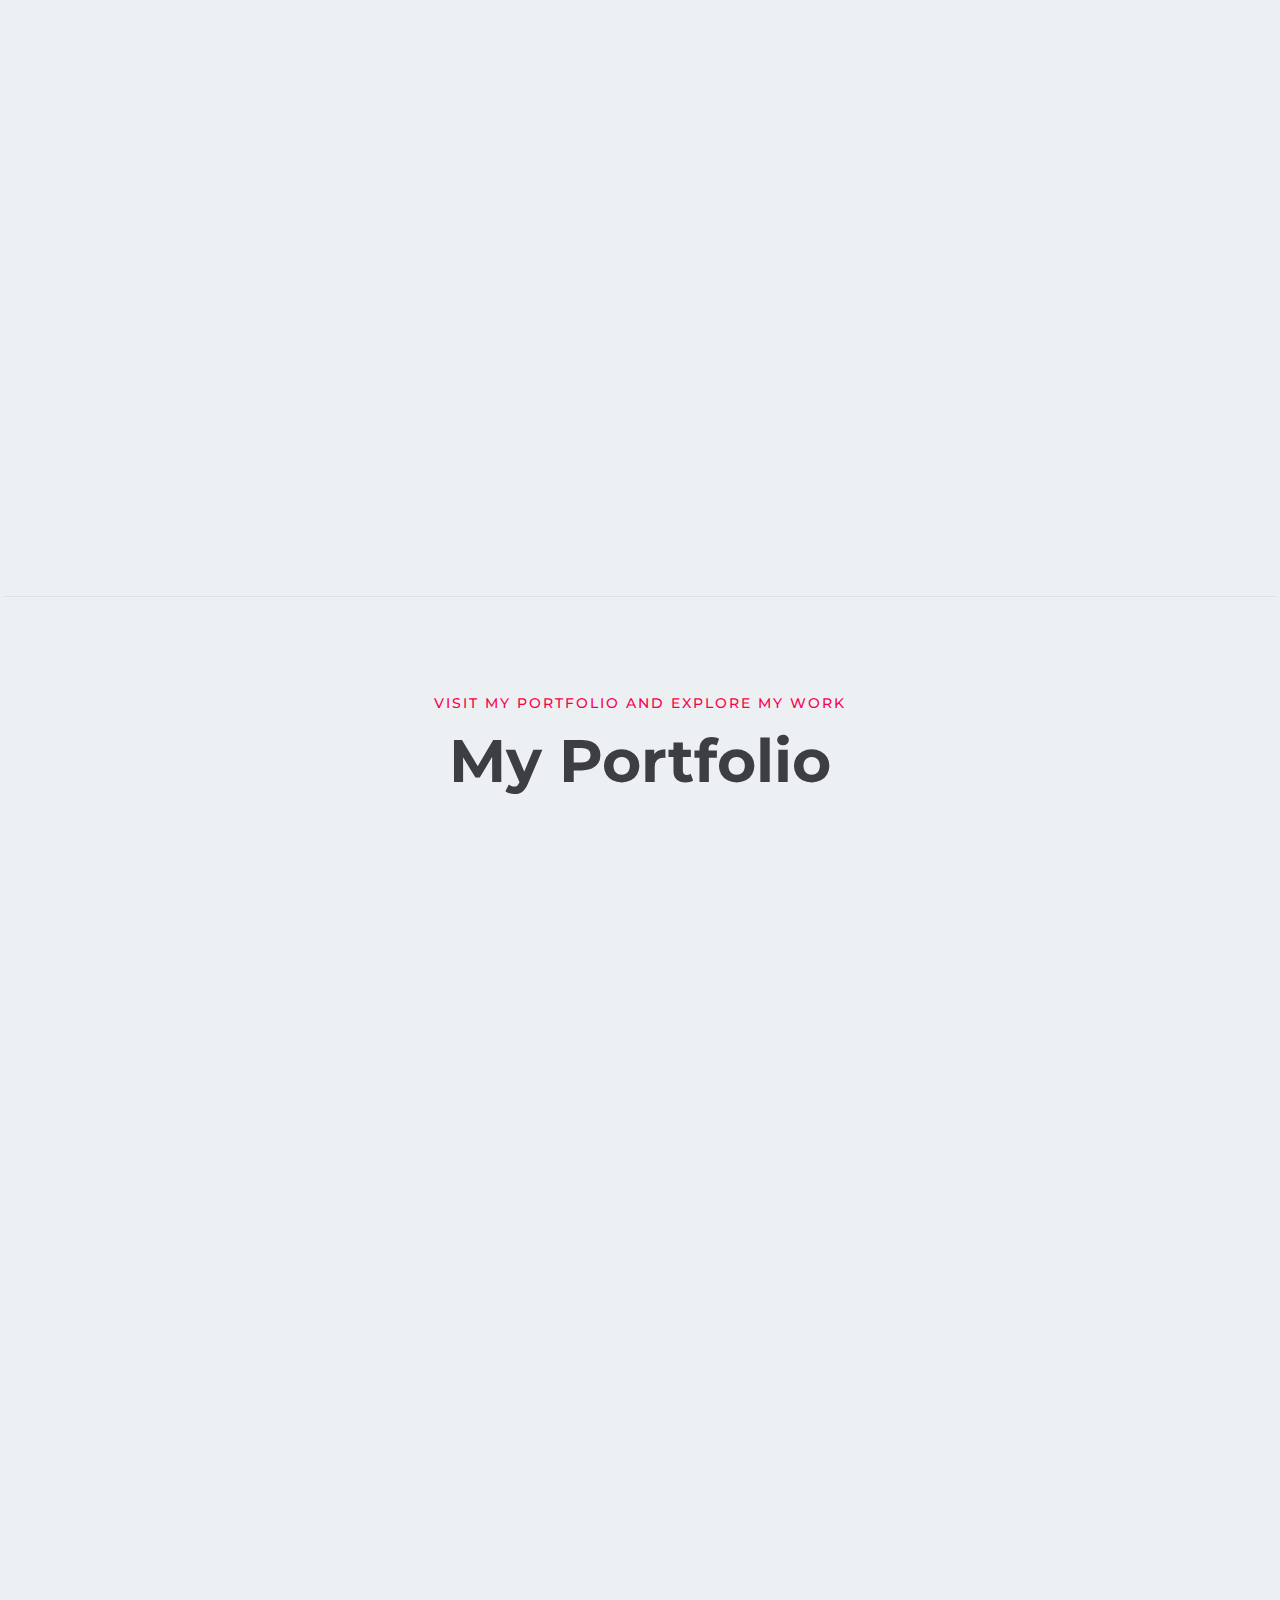
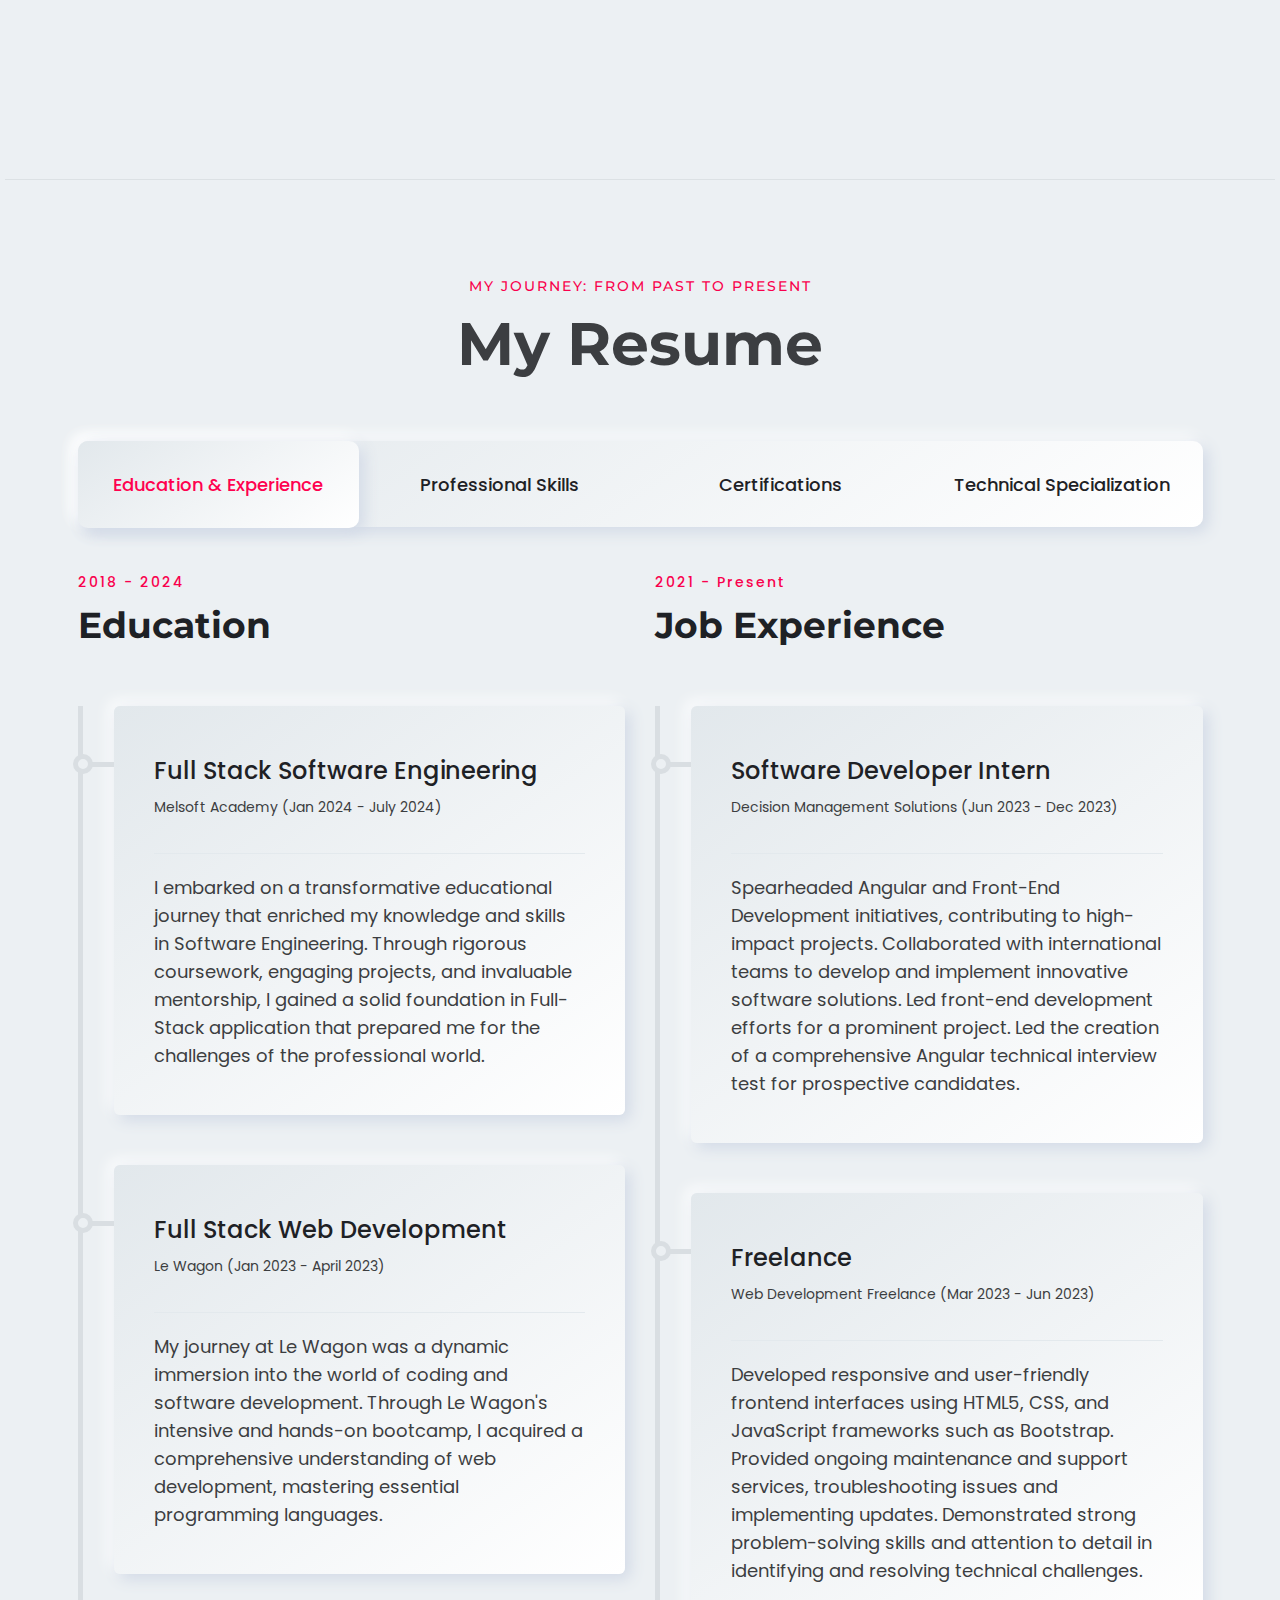
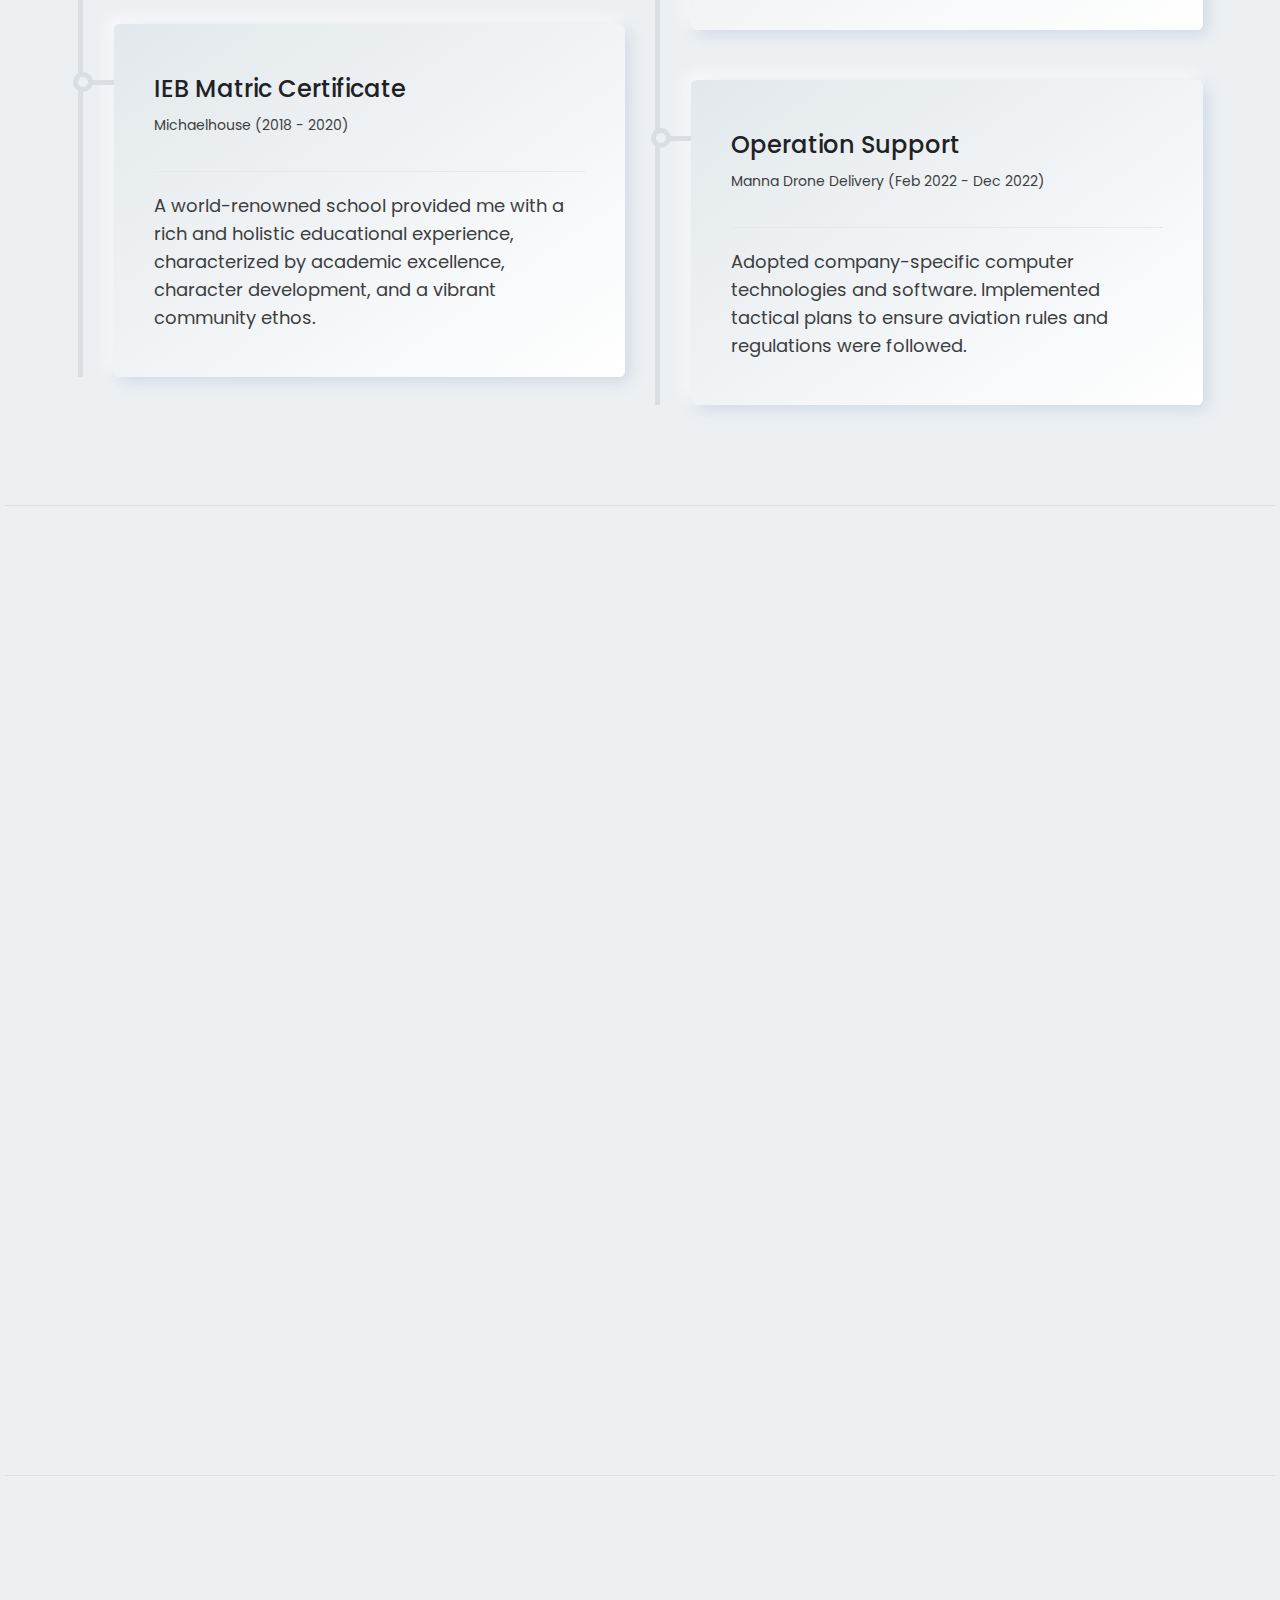
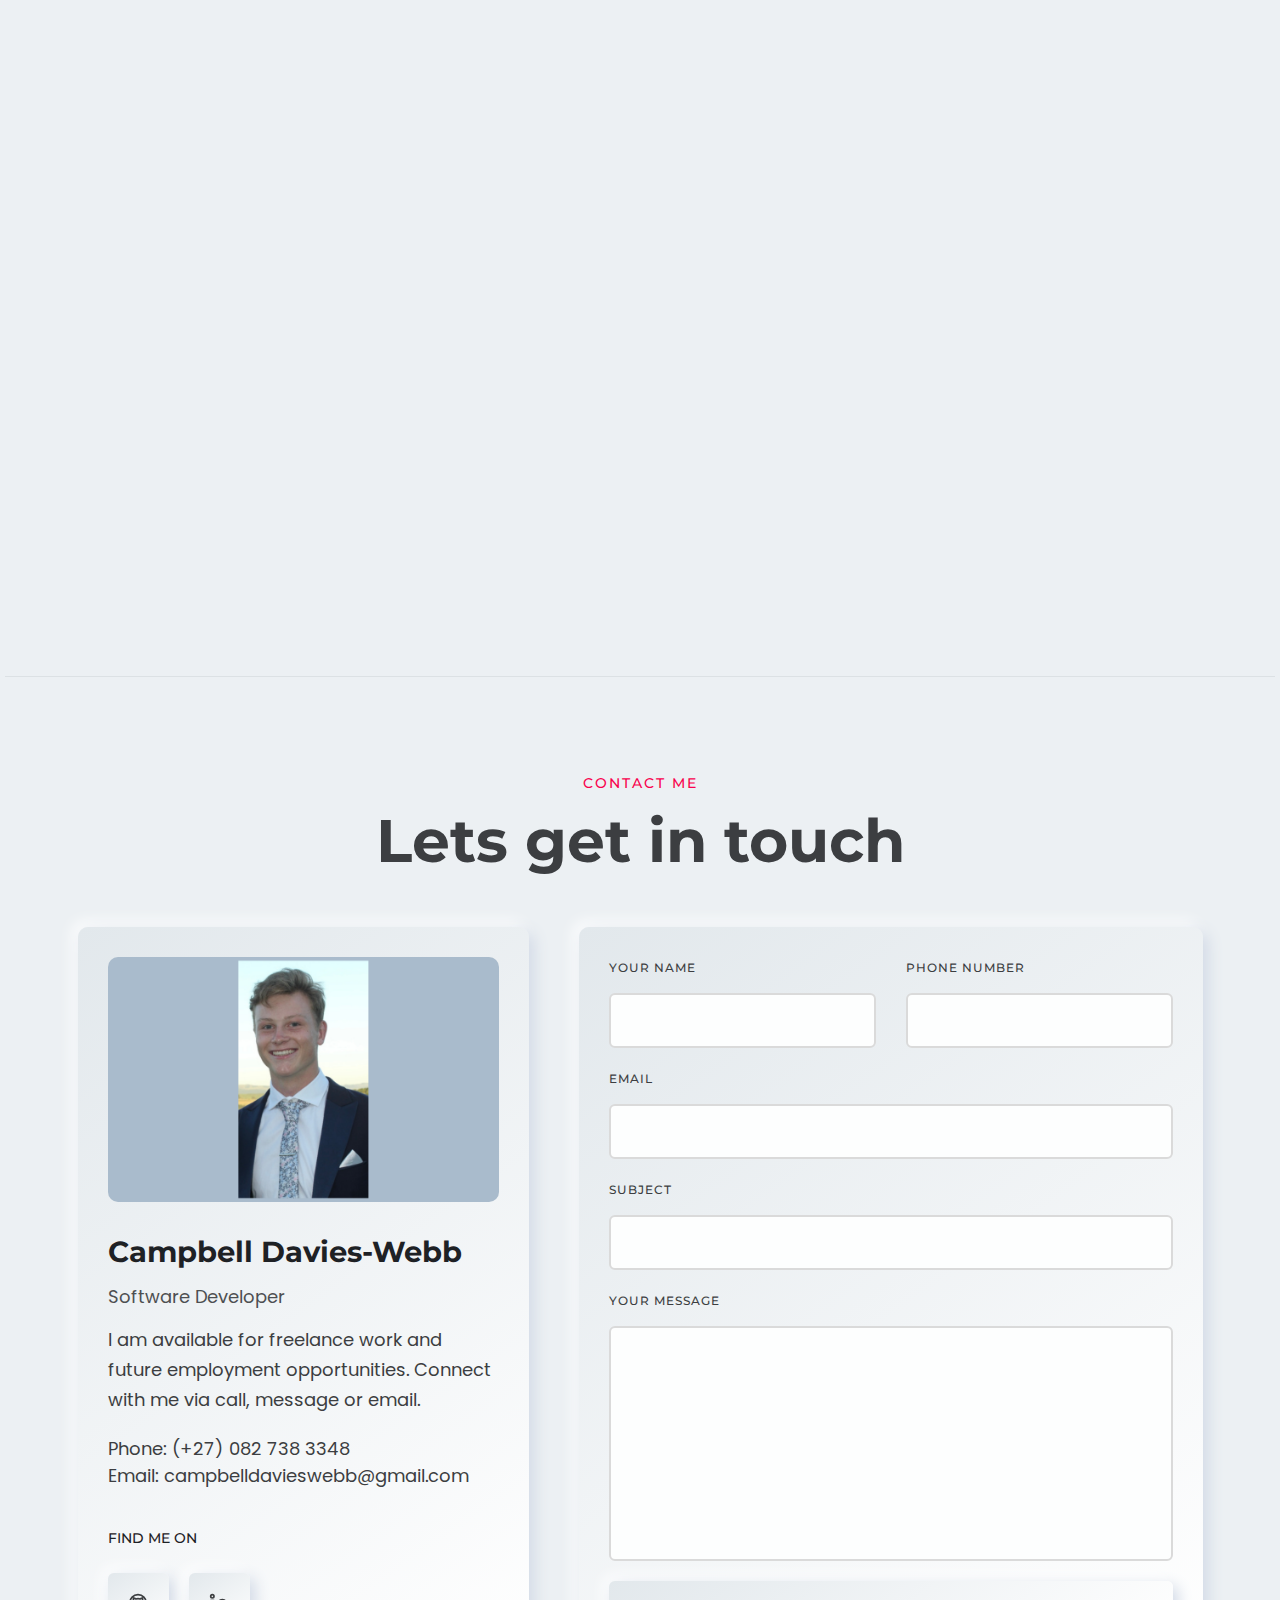
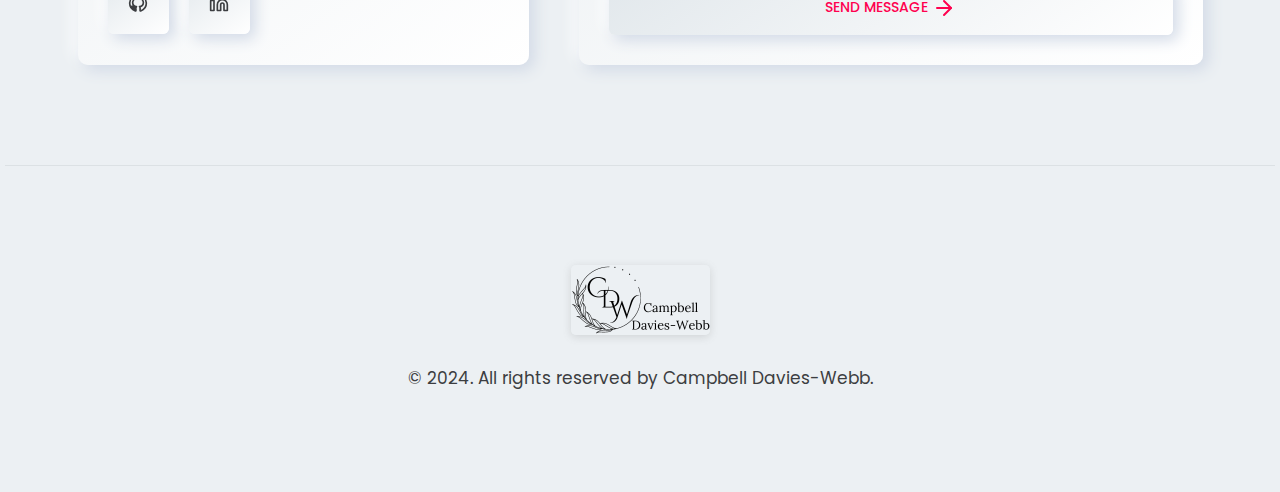
==== commit 32e71dd8: "changed logo to transparent" ====
--- a/index.html
+++ b/index.html
@@ -31,7 +31,7 @@
                 <div class="header-left">
                     <div class="logo">
                         <a href="index.html">
-                            <img src="./new-images/C.png" alt="logo" style="border-radius: 5px; box-shadow: rgba(99, 99, 99, 0.2) 0px 2px 8px 0px;">
+                            <img src="./new-images/CamLogo.png" alt="logo" style="border-radius: 5px; box-shadow: rgba(99, 99, 99, 0.2) 0px 2px 8px 0px;">
                         </a>
                     </div>
                 </div>
@@ -79,7 +79,7 @@
             <div class="menu-top">
                 <div class="menu-header">
                     <a class="logo" href="index.html">
-                        <img src="./new-images/C.png" alt="Personal Portfolio" style="border-radius: 5px; box-shadow: rgba(99, 99, 99, 0.2) 0px 2px 8px 0px;">
+                        <img src="./new-images/CamLogo.png" alt="Personal Portfolio" style="border-radius: 5px; box-shadow: rgba(99, 99, 99, 0.2) 0px 2px 8px 0px;">
                     </a>
                     <div class="close-button">
                         <button class="close-menu-activation close"><i data-feather="x"></i></button>
@@ -102,11 +102,11 @@
                 <div class="social-share-style-1 mt--40">
                     <span class="title">find me on</span>
                     <ul class="social-share d-flex liststyle">
-                        <li class="github"><a href="https://github.com/campbell-15"><svg xmlns="http://www.w3.org/2000/svg" width="24" height="24" viewBox="0 0 24 24" fill="none" stroke="currentColor" stroke-width="2" stroke-linecap="round" stroke-linejoin="round" class="feather feather-github">
+                        <li class="github"><a href="https://github.com/campbell-15" target="_blank"><svg xmlns="http://www.w3.org/2000/svg" width="24" height="24" viewBox="0 0 24 24" fill="none" stroke="currentColor" stroke-width="2" stroke-linecap="round" stroke-linejoin="round" class="feather feather-github">
                             <path d="M12 2c-5.523 0-10 4.477-10 10 0 4.418 2.865 8.166 6.839 9.49.5.092.685-.217.685-.48 0-.237-.009-.865-.014-1.7-2.782.605-3.37-1.338-3.37-1.338-.455-1.153-1.112-1.461-1.112-1.461-.909-.621.069-.607.069-.607 1.005.07 1.532 1.03 1.532 1.03.892 1.526 2.345 1.085 2.914.829.091-.645.351-1.085.637-1.334-2.232-.253-4.579-1.116-4.579-4.965 0-1.096.393-1.994 1.035-2.693-.104-.252-.449-1.274.099-2.655 0 0 .845-.271 2.77 1.029a9.62 9.62 0 0 1 2.513-.34c.853.005 1.712.115 2.513.34 1.924-1.3 2.768-1.029 2.768-1.029.552 1.381.206 2.403.102 2.655.645.699 1.033 1.597 1.033 2.693 0 3.857-2.351 4.71-4.592 4.956.36.311.68.923.68 1.858 0 1.342-.012 2.423-.012 2.752 0 .267.181.578.688.479C19.139 20.163 22 16.416 22 12c0-5.523-4.477-10-10-10z"/>
                         </svg></a>
                         </li>
-                        <li class="linkedin"><a href="https://www.linkedin.com/in/campbelldavieswebb/"><svg xmlns="http://www.w3.org/2000/svg" width="24" height="24" viewBox="0 0 24 24" fill="none" stroke="currentColor" stroke-width="2" stroke-linecap="round" stroke-linejoin="round" class="feather feather-linkedin">
+                        <li class="linkedin"><a href="https://www.linkedin.com/in/campbelldavieswebb/" target="_blank"><svg xmlns="http://www.w3.org/2000/svg" width="24" height="24" viewBox="0 0 24 24" fill="none" stroke="currentColor" stroke-width="2" stroke-linecap="round" stroke-linejoin="round" class="feather feather-linkedin">
                                     <path d="M16 8a6 6 0 0 1 6 6v7h-4v-7a2 2 0 0 0-2-2 2 2 0 0 0-2 2v7h-4v-7a6 6 0 0 1 6-6z"></path>
                                     <rect x="2" y="9" width="4" height="12"></rect>
                                     <circle cx="4" cy="4" r="2"></circle>
@@ -161,11 +161,11 @@
                                         <div class="social-share-inner-left">
                                             <span class="title">find me on</span>
                                             <ul class="social-share d-flex liststyle">
-                                                <li class="github"><a href="https://github.com/campbell-15"><svg xmlns="http://www.w3.org/2000/svg" width="24" height="24" viewBox="0 0 24 24" fill="none" stroke="currentColor" stroke-width="2" stroke-linecap="round" stroke-linejoin="round" class="feather feather-github">
+                                                <li class="github"><a href="https://github.com/campbell-15" target="_blank"><svg xmlns="http://www.w3.org/2000/svg" width="24" height="24" viewBox="0 0 24 24" fill="none" stroke="currentColor" stroke-width="2" stroke-linecap="round" stroke-linejoin="round" class="feather feather-github">
                                                     <path d="M12 2c-5.523 0-10 4.477-10 10 0 4.418 2.865 8.166 6.839 9.49.5.092.685-.217.685-.48 0-.237-.009-.865-.014-1.7-2.782.605-3.37-1.338-3.37-1.338-.455-1.153-1.112-1.461-1.112-1.461-.909-.621.069-.607.069-.607 1.005.07 1.532 1.03 1.532 1.03.892 1.526 2.345 1.085 2.914.829.091-.645.351-1.085.637-1.334-2.232-.253-4.579-1.116-4.579-4.965 0-1.096.393-1.994 1.035-2.693-.104-.252-.449-1.274.099-2.655 0 0 .845-.271 2.77 1.029a9.62 9.62 0 0 1 2.513-.34c.853.005 1.712.115 2.513.34 1.924-1.3 2.768-1.029 2.768-1.029.552 1.381.206 2.403.102 2.655.645.699 1.033 1.597 1.033 2.693 0 3.857-2.351 4.71-4.592 4.956.36.311.68.923.68 1.858 0 1.342-.012 2.423-.012 2.752 0 .267.181.578.688.479C19.139 20.163 22 16.416 22 12c0-5.523-4.477-10-10-10z"/>
                                                 </svg></a>
                                                 </li>
-                                                <li class="linkedin"><a href="https://www.linkedin.com/in/campbelldavieswebb/"><svg xmlns="http://www.w3.org/2000/svg" width="24" height="24" viewBox="0 0 24 24" fill="none" stroke="currentColor" stroke-width="2" stroke-linecap="round" stroke-linejoin="round" class="feather feather-linkedin">
+                                                <li class="linkedin"><a href="https://www.linkedin.com/in/campbelldavieswebb/" target="_blank"><svg xmlns="http://www.w3.org/2000/svg" width="24" height="24" viewBox="0 0 24 24" fill="none" stroke="currentColor" stroke-width="2" stroke-linecap="round" stroke-linejoin="round" class="feather feather-linkedin">
                                                     <path d="M16 8a6 6 0 0 1 6 6v7h-4v-7a2 2 0 0 0-2-2 2 2 0 0 0-2 2v7h-4v-7a6 6 0 0 1 6-6z"></path>
                                                     <rect x="2" y="9" width="4" height="12"></rect>
                                                     <circle cx="4" cy="4" r="2"></circle>
@@ -1768,10 +1768,10 @@
                             <div class="social-area">
                                 <div class="name">FIND ME ON</div>
                                 <div class="social-icone">
-                                    <a href="https://github.com/campbell-15" class="github"><svg xmlns="http://www.w3.org/2000/svg" width="24" height="24" viewBox="0 0 24 24" fill="none" stroke="currentColor" stroke-width="2" stroke-linecap="round" stroke-linejoin="round" class="feather feather-github">
+                                    <a href="https://github.com/campbell-15" class="github" target="_blank"><svg xmlns="http://www.w3.org/2000/svg" width="24" height="24" viewBox="0 0 24 24" fill="none" stroke="currentColor" stroke-width="2" stroke-linecap="round" stroke-linejoin="round" class="feather feather-github">
                                         <path d="M12 2c-5.523 0-10 4.477-10 10 0 4.418 2.865 8.166 6.839 9.49.5.092.685-.217.685-.48 0-.237-.009-.865-.014-1.7-2.782.605-3.37-1.338-3.37-1.338-.455-1.153-1.112-1.461-1.112-1.461-.909-.621.069-.607.069-.607 1.005.07 1.532 1.03 1.532 1.03.892 1.526 2.345 1.085 2.914.829.091-.645.351-1.085.637-1.334-2.232-.253-4.579-1.116-4.579-4.965 0-1.096.393-1.994 1.035-2.693-.104-.252-.449-1.274.099-2.655 0 0 .845-.271 2.77 1.029a9.62 9.62 0 0 1 2.513-.34c.853.005 1.712.115 2.513.34 1.924-1.3 2.768-1.029 2.768-1.029.552 1.381.206 2.403.102 2.655.645.699 1.033 1.597 1.033 2.693 0 3.857-2.351 4.71-4.592 4.956.36.311.68.923.68 1.858 0 1.342-.012 2.423-.012 2.752 0 .267.181.578.688.479C19.139 20.163 22 16.416 22 12c0-5.523-4.477-10-10-10z"/>
                                     </svg></a>
-                                    <a href="https://www.linkedin.com/in/campbelldavieswebb/" class="linkedin"><svg xmlns="http://www.w3.org/2000/svg" width="24" height="24" viewBox="0 0 24 24" fill="none" stroke="currentColor" stroke-width="2" stroke-linecap="round" stroke-linejoin="round" class="feather feather-linkedin">
+                                    <a href="https://www.linkedin.com/in/campbelldavieswebb/" class="linkedin" target="_blank"><svg xmlns="http://www.w3.org/2000/svg" width="24" height="24" viewBox="0 0 24 24" fill="none" stroke="currentColor" stroke-width="2" stroke-linecap="round" stroke-linejoin="round" class="feather feather-linkedin">
                                         <path d="M16 8a6 6 0 0 1 6 6v7h-4v-7a2 2 0 0 0-2-2 2 2 0 0 0-2 2v7h-4v-7a6 6 0 0 1 6-6z"></path>
                                         <rect x="2" y="9" width="4" height="12"></rect>
                                         <circle cx="4" cy="4" r="2"></circle>
@@ -2352,7 +2352,7 @@
         <!-- Start Right Demo  -->
         <div class="rn-right-demo">
             <button class="demo-button">
-                <span class="text">Download CV</span>
+                <span class="text">DOWNLOAD CV</span>
             </button>
         </div>
         <!-- End Right Demo  -->
@@ -2370,7 +2370,7 @@
                     </div>
                     <ul class="popuptab-area nav nav-tabs" id="popuptab" role="tablist">
                         <li class="nav-item">
-                            <a class="nav-link active demo-dark" id="demodark-tab" href="CampbellDaviesWebbSoftwareDevCV.pdf" target="_blank" role="tab" aria-controls="demodark" aria-selected="true">Download CV</a>
+                            <a class="nav-link active demo-dark" id="demodark-tab" href="CampbellDaviesWebbSoftwareDevCV.pdf" target="_blank" role="tab" aria-controls="demodark" aria-selected="true">DOWNLOAD CV</a>
                             <!-- <a class="btn btn-primary" href="CampbellDaviesWebbSoftwareDevCV.pdf" download="CampbellDaviesWebbSoftwareDevCV.pdf">Download CV</a> -->
                         </li>
                         <!-- <li class="nav-item">
@@ -2404,7 +2404,7 @@
                     <div class="footer-area text-center">
                         <div class="logo">
                             <a href="https://www.linkedin.com/in/campbelldavieswebb/">
-                                <img src="./new-images/C.png" alt="logo" style="border-radius: 5px; box-shadow: rgba(99, 99, 99, 0.2) 0px 2px 8px 0px;">
+                                <img src="./new-images/CamLogo.png" alt="logo" style="border-radius: 5px; box-shadow: rgba(99, 99, 99, 0.2) 0px 2px 8px 0px;">
                             </a>
                         </div>
                         <p class="description mt--30">© 2024. All rights reserved by <a target="_blank" href="https://www.linkedin.com/in/campbelldavieswebb/">Campbell Davies-Webb.</a></p>
